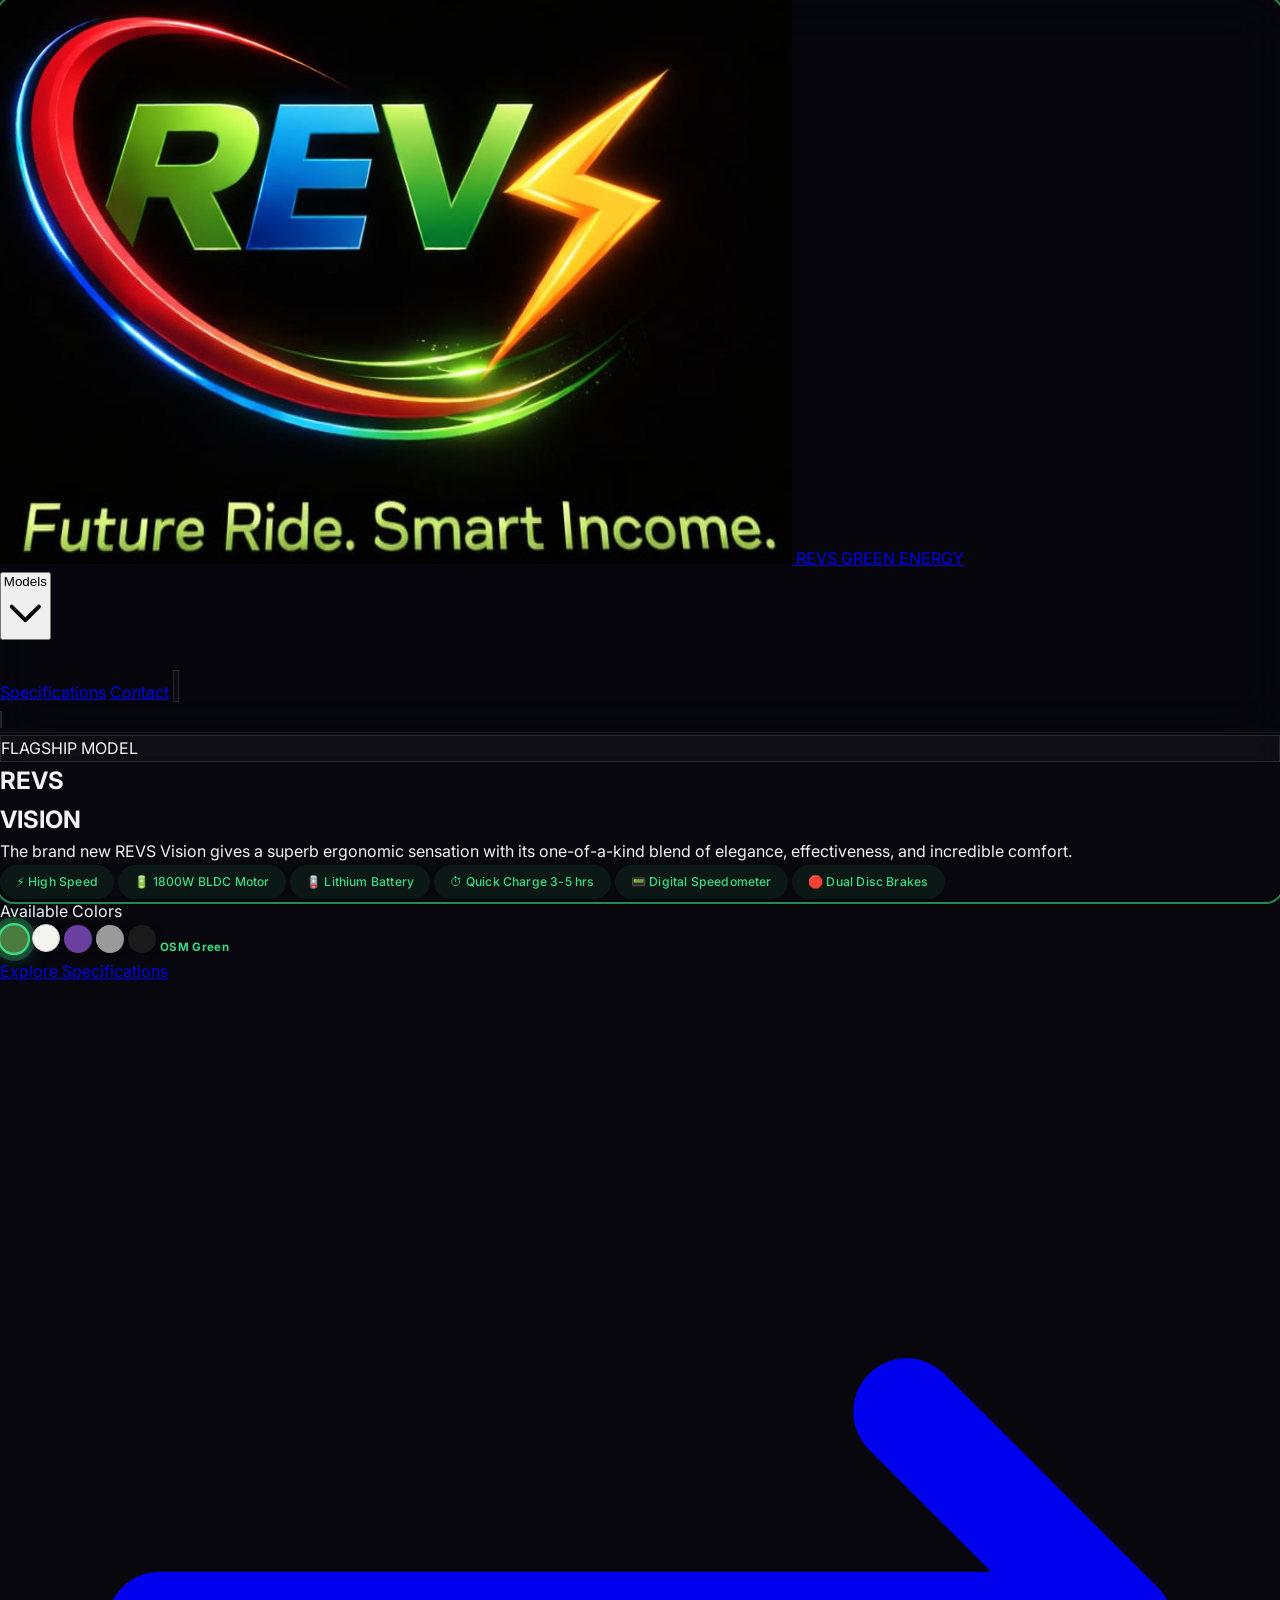
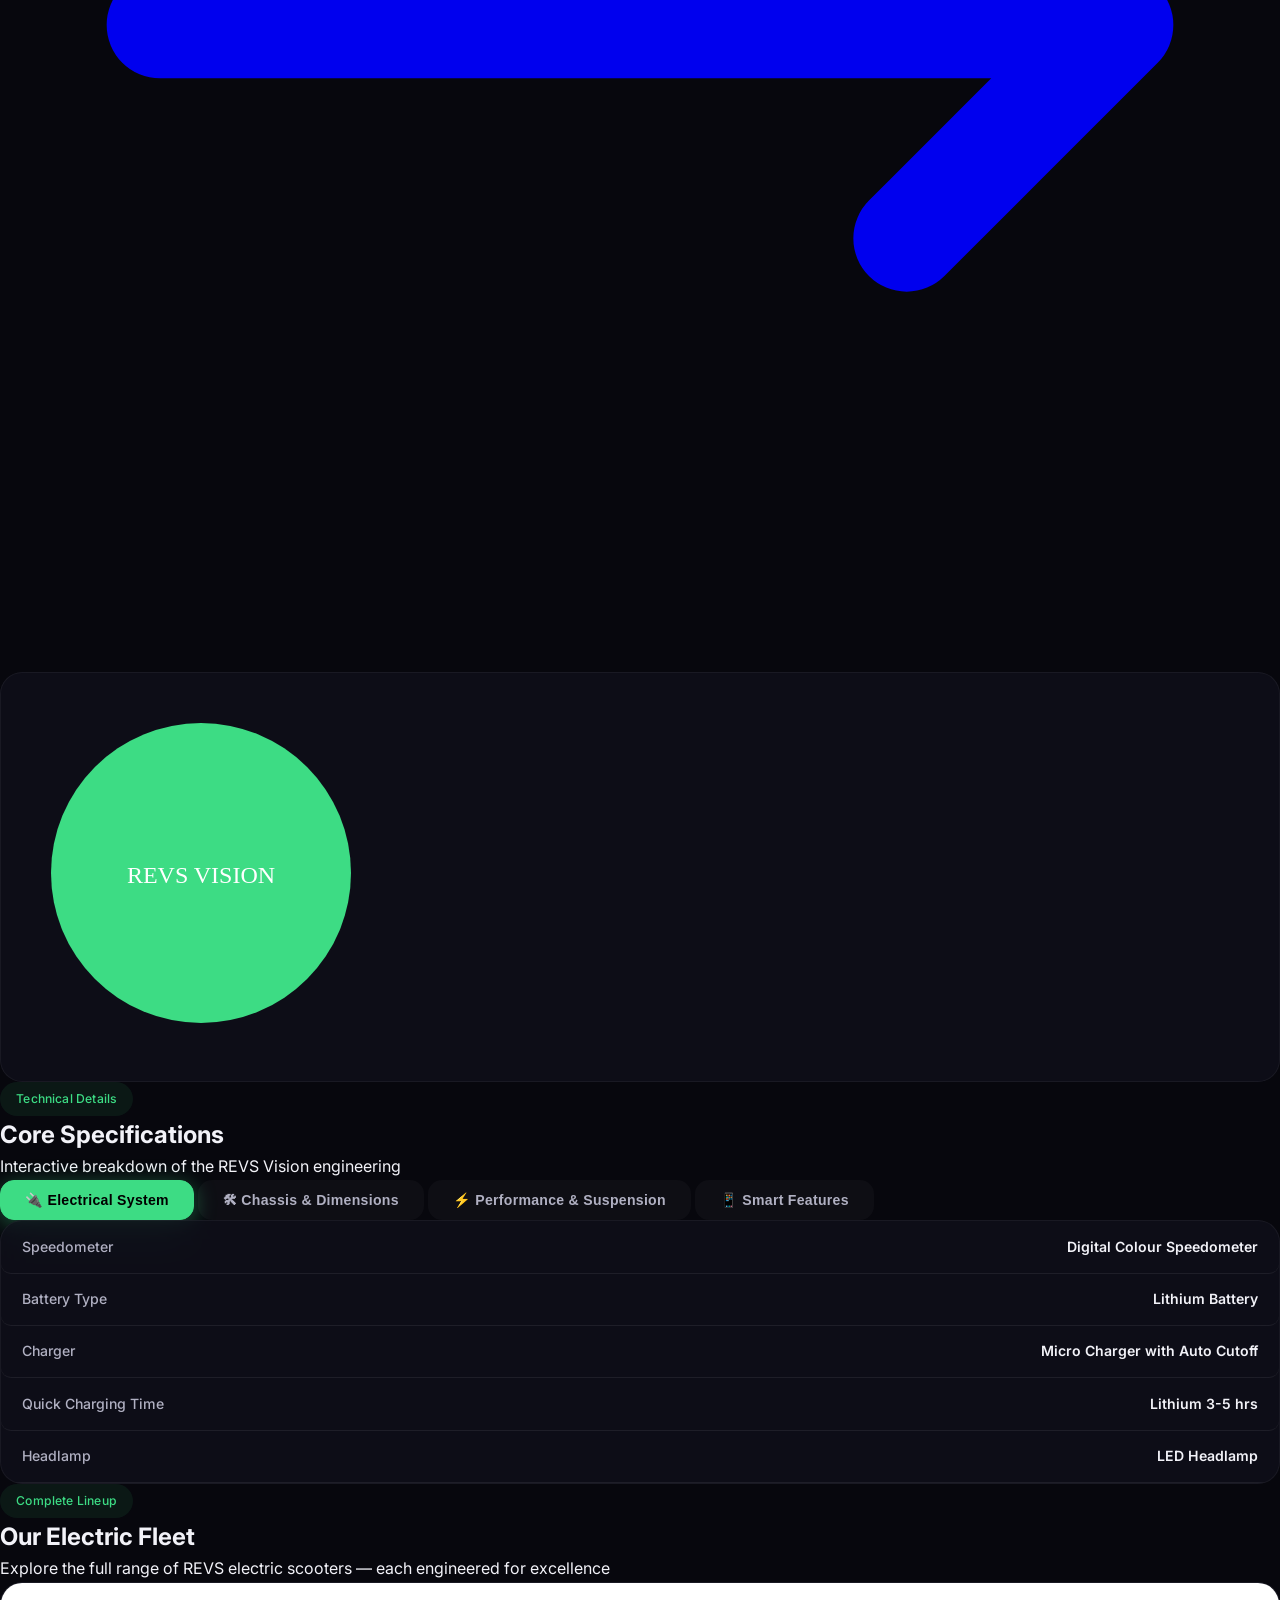
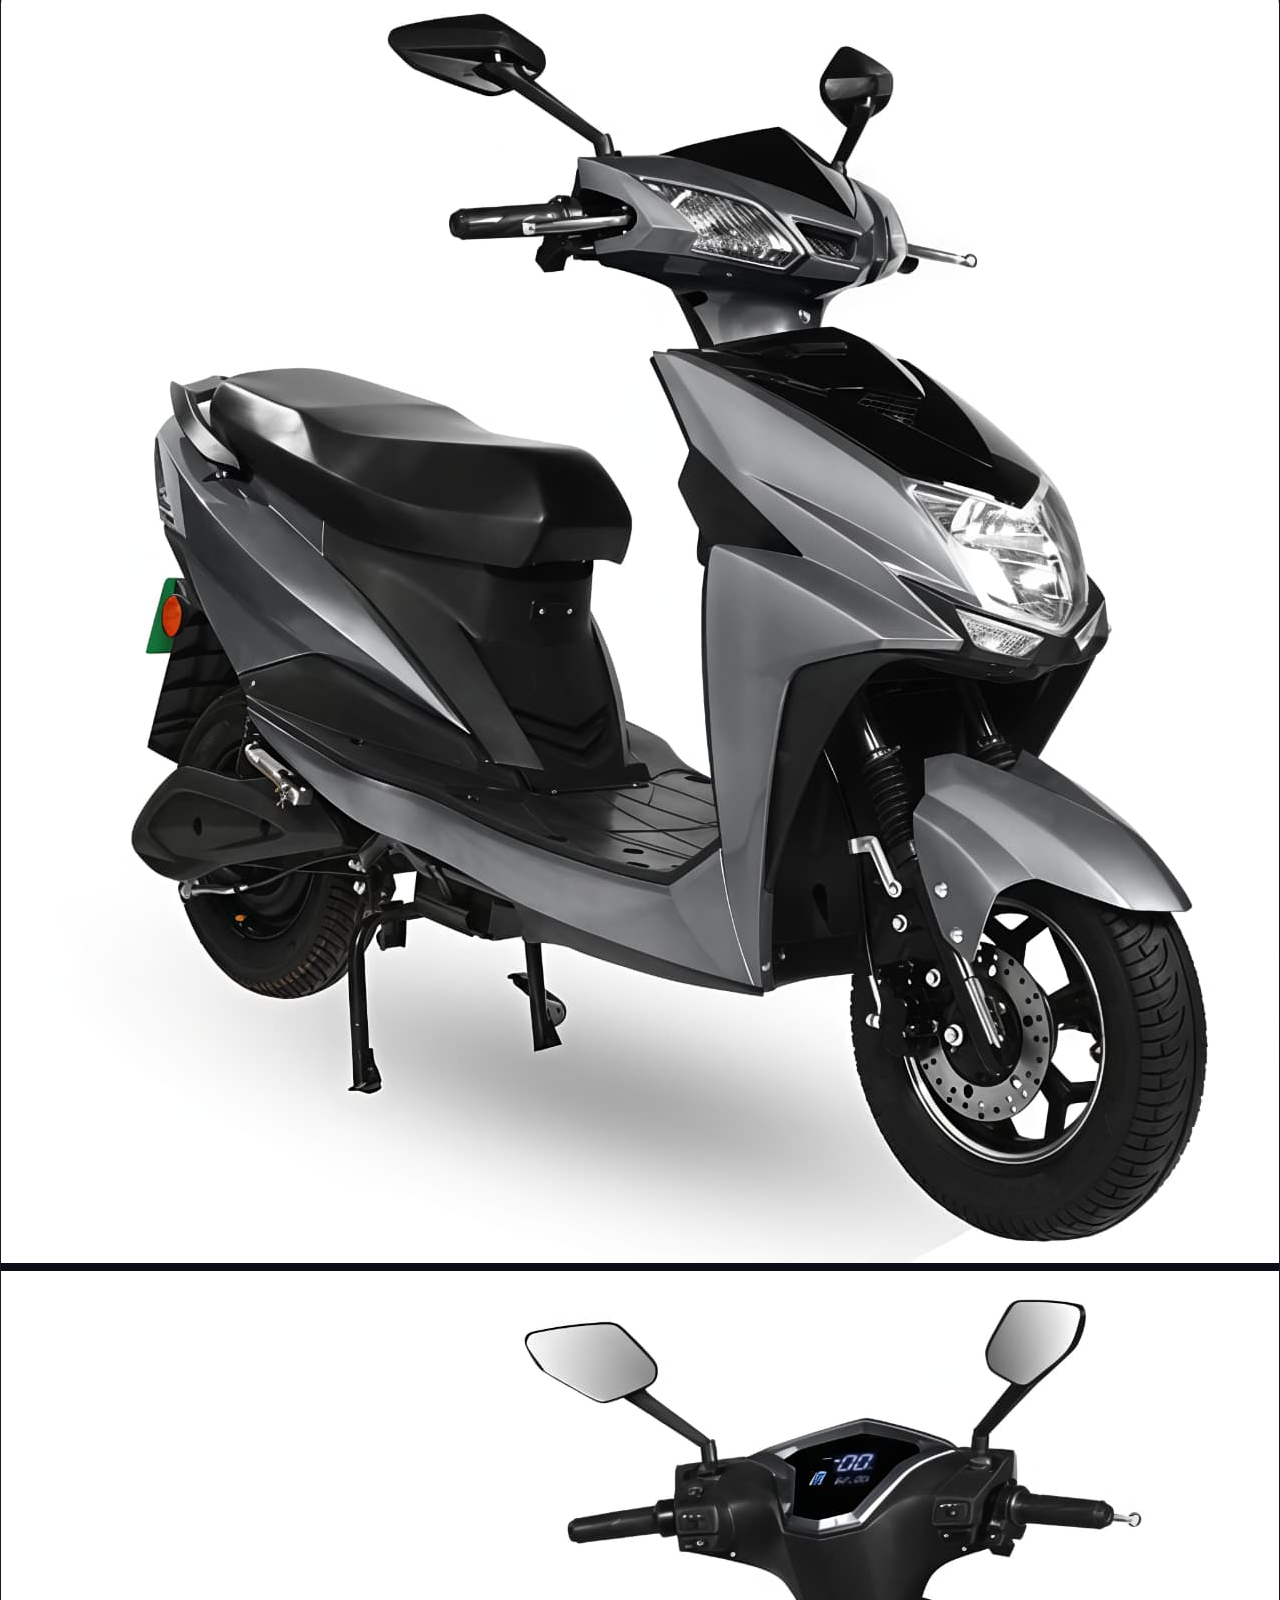
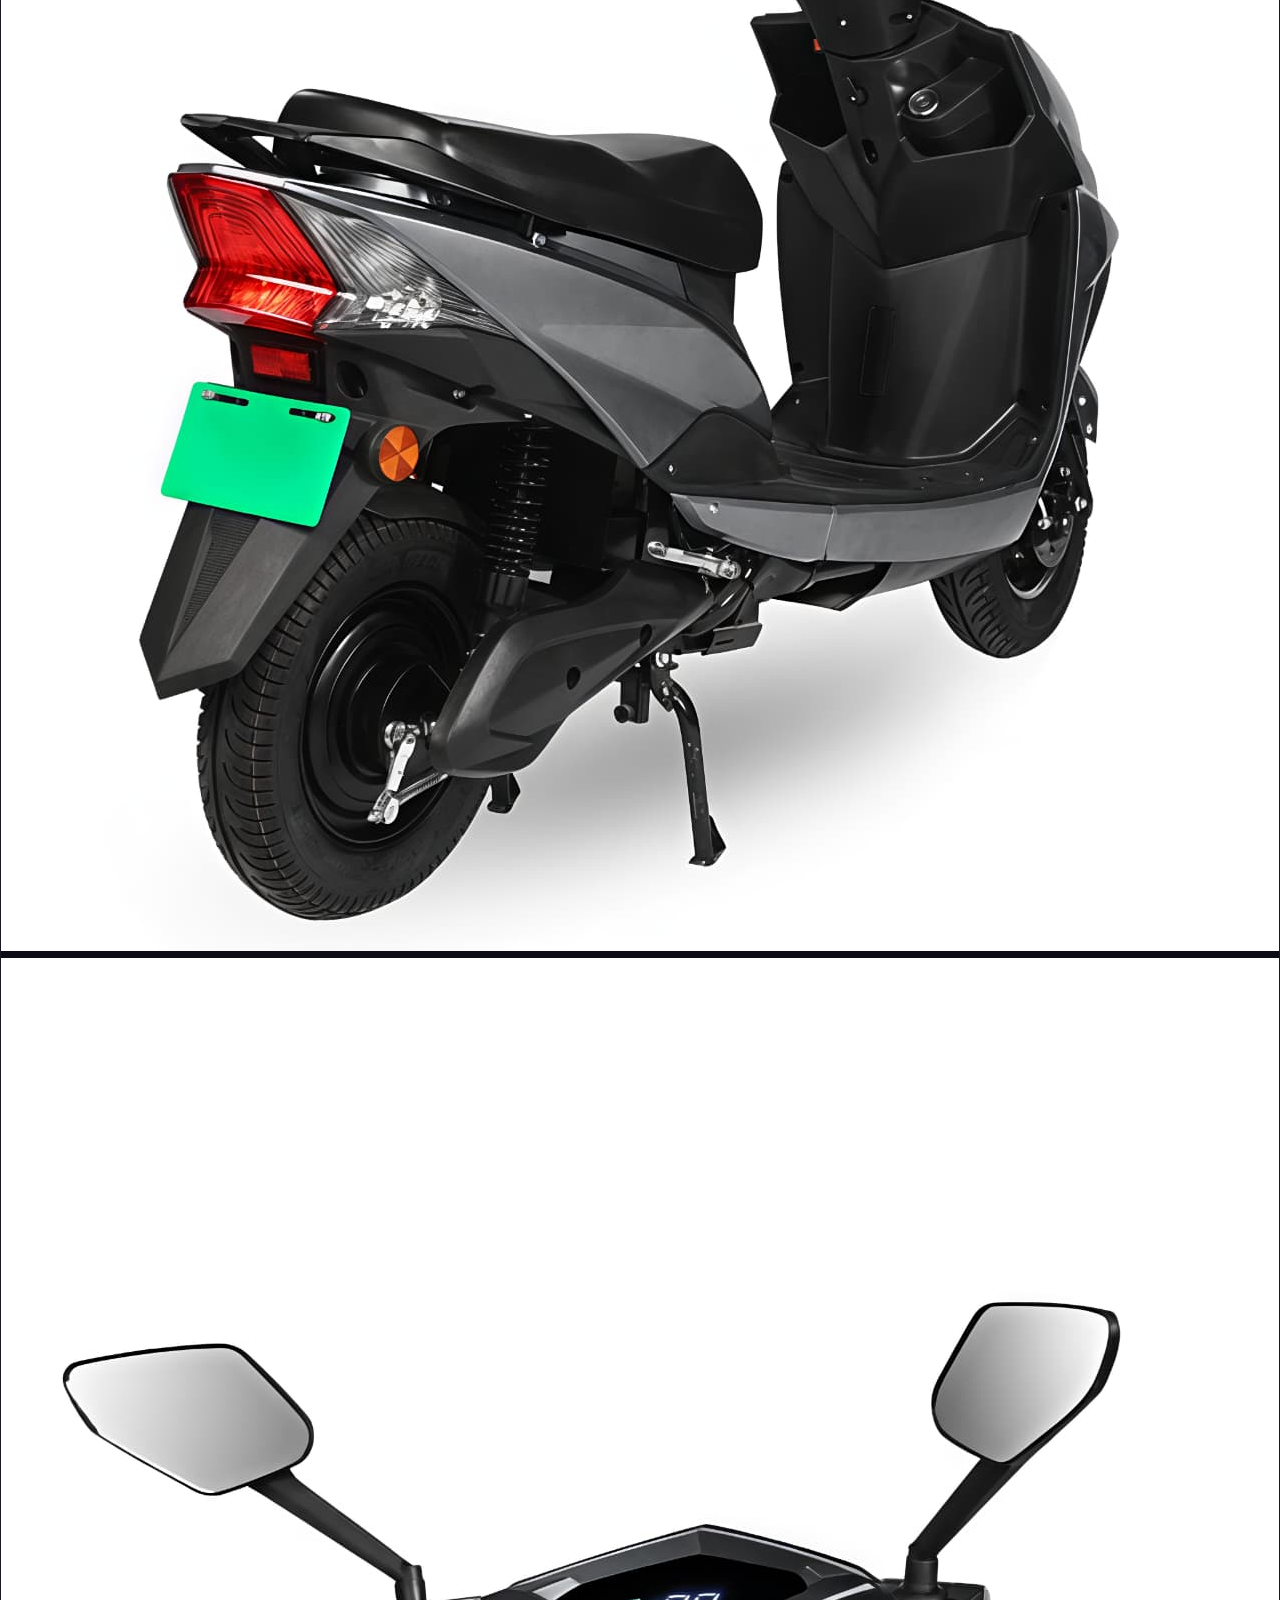
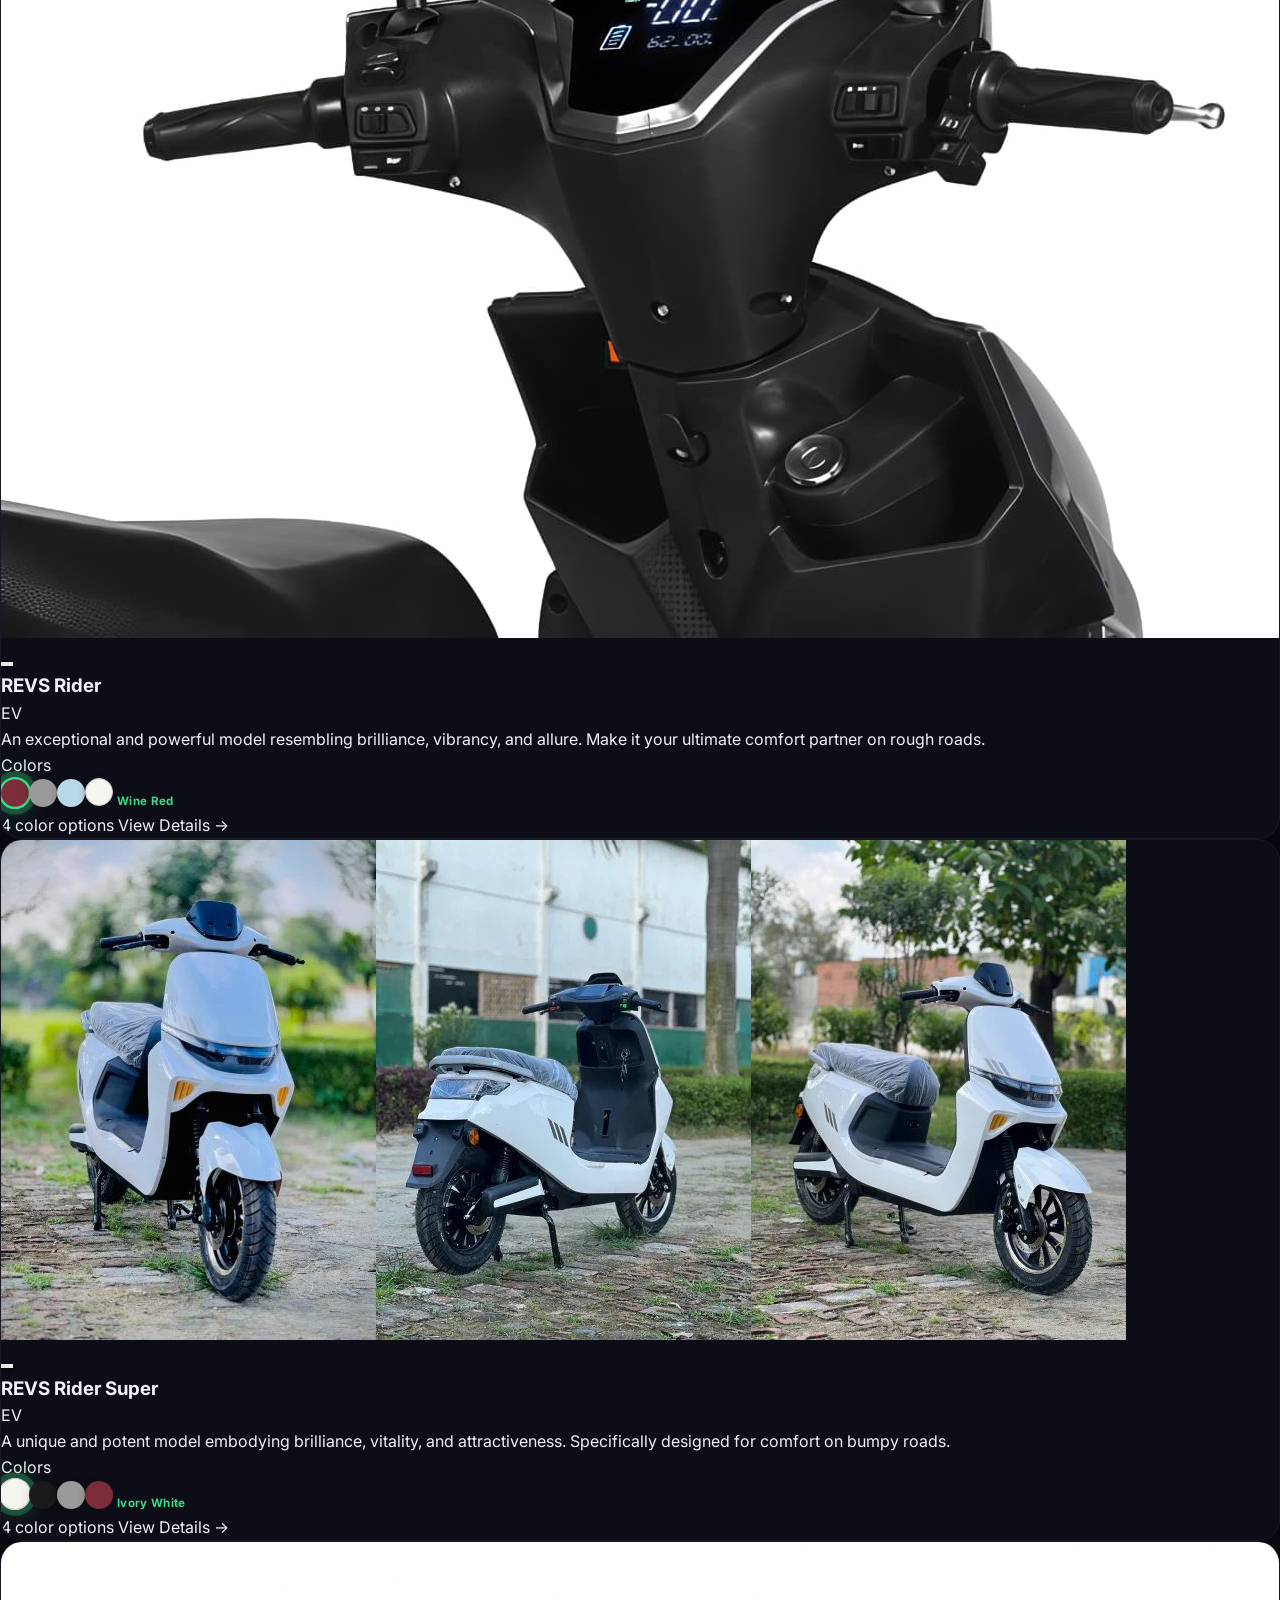
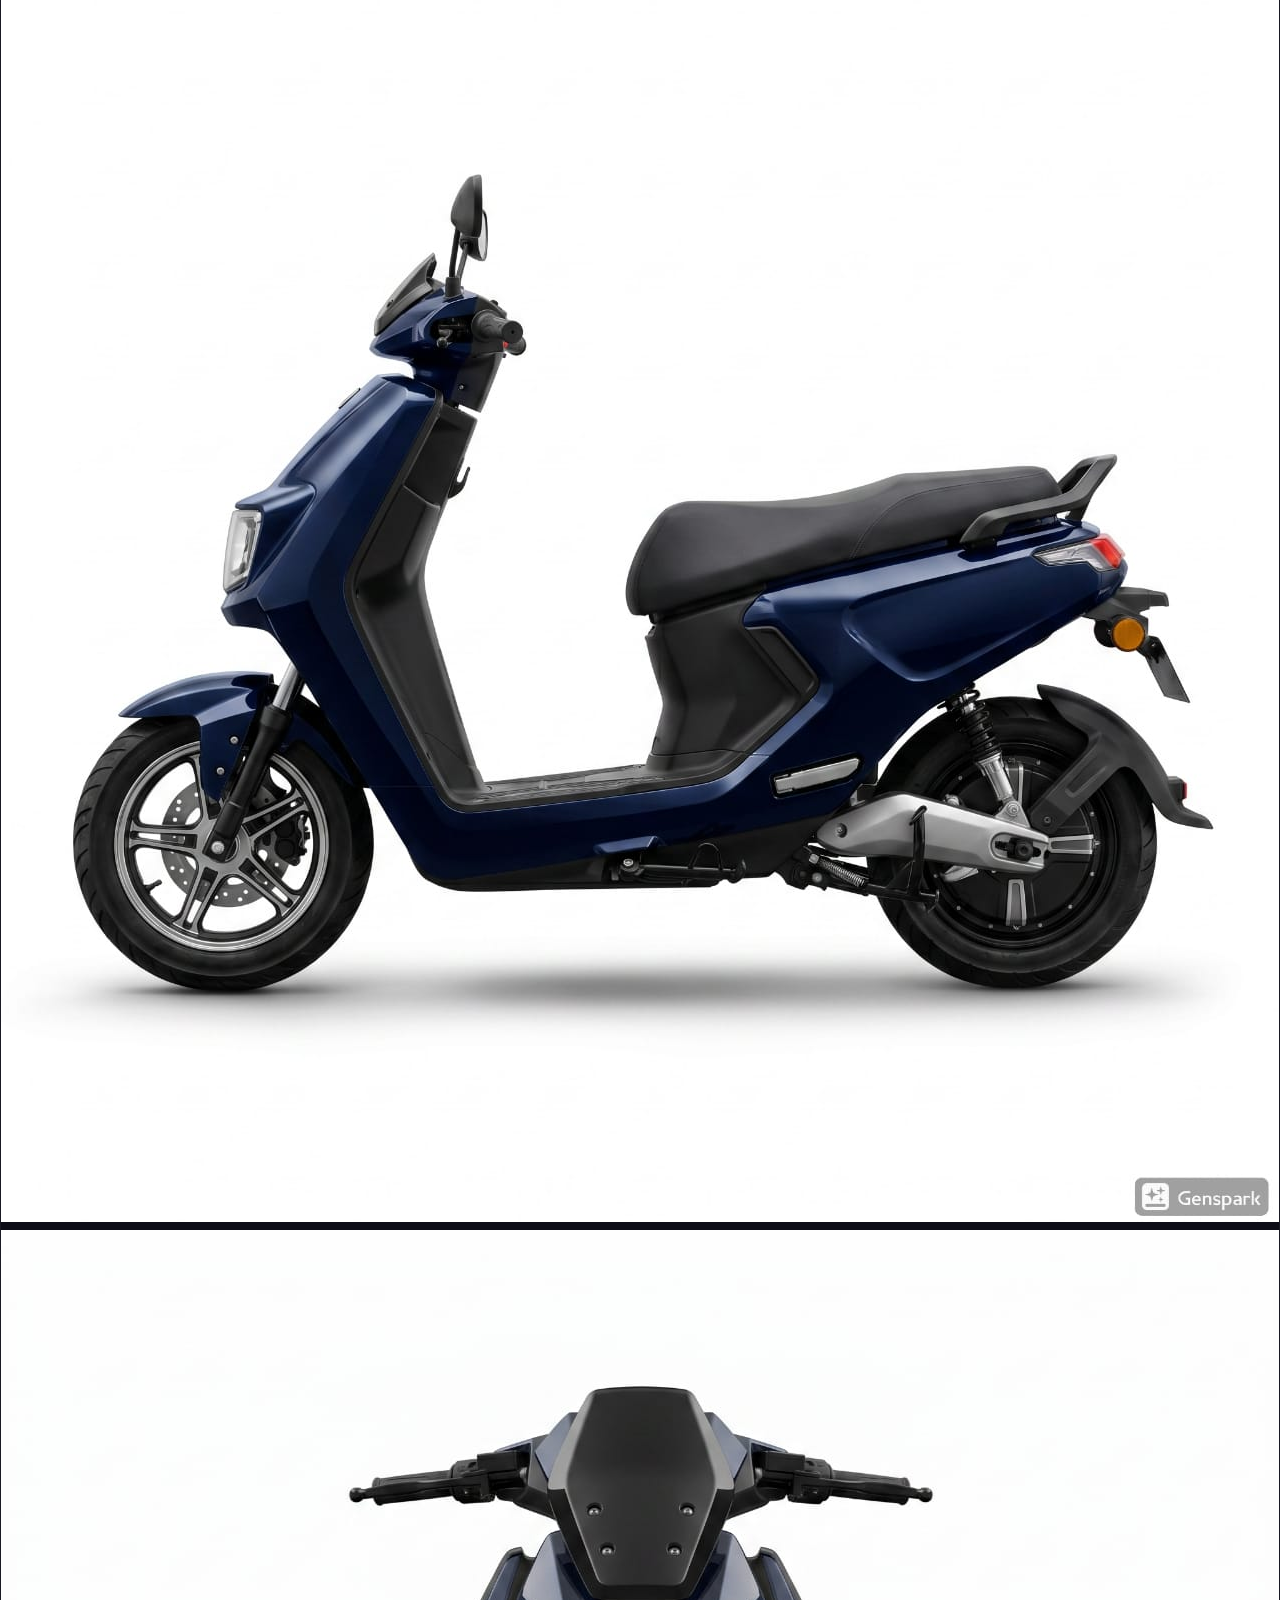
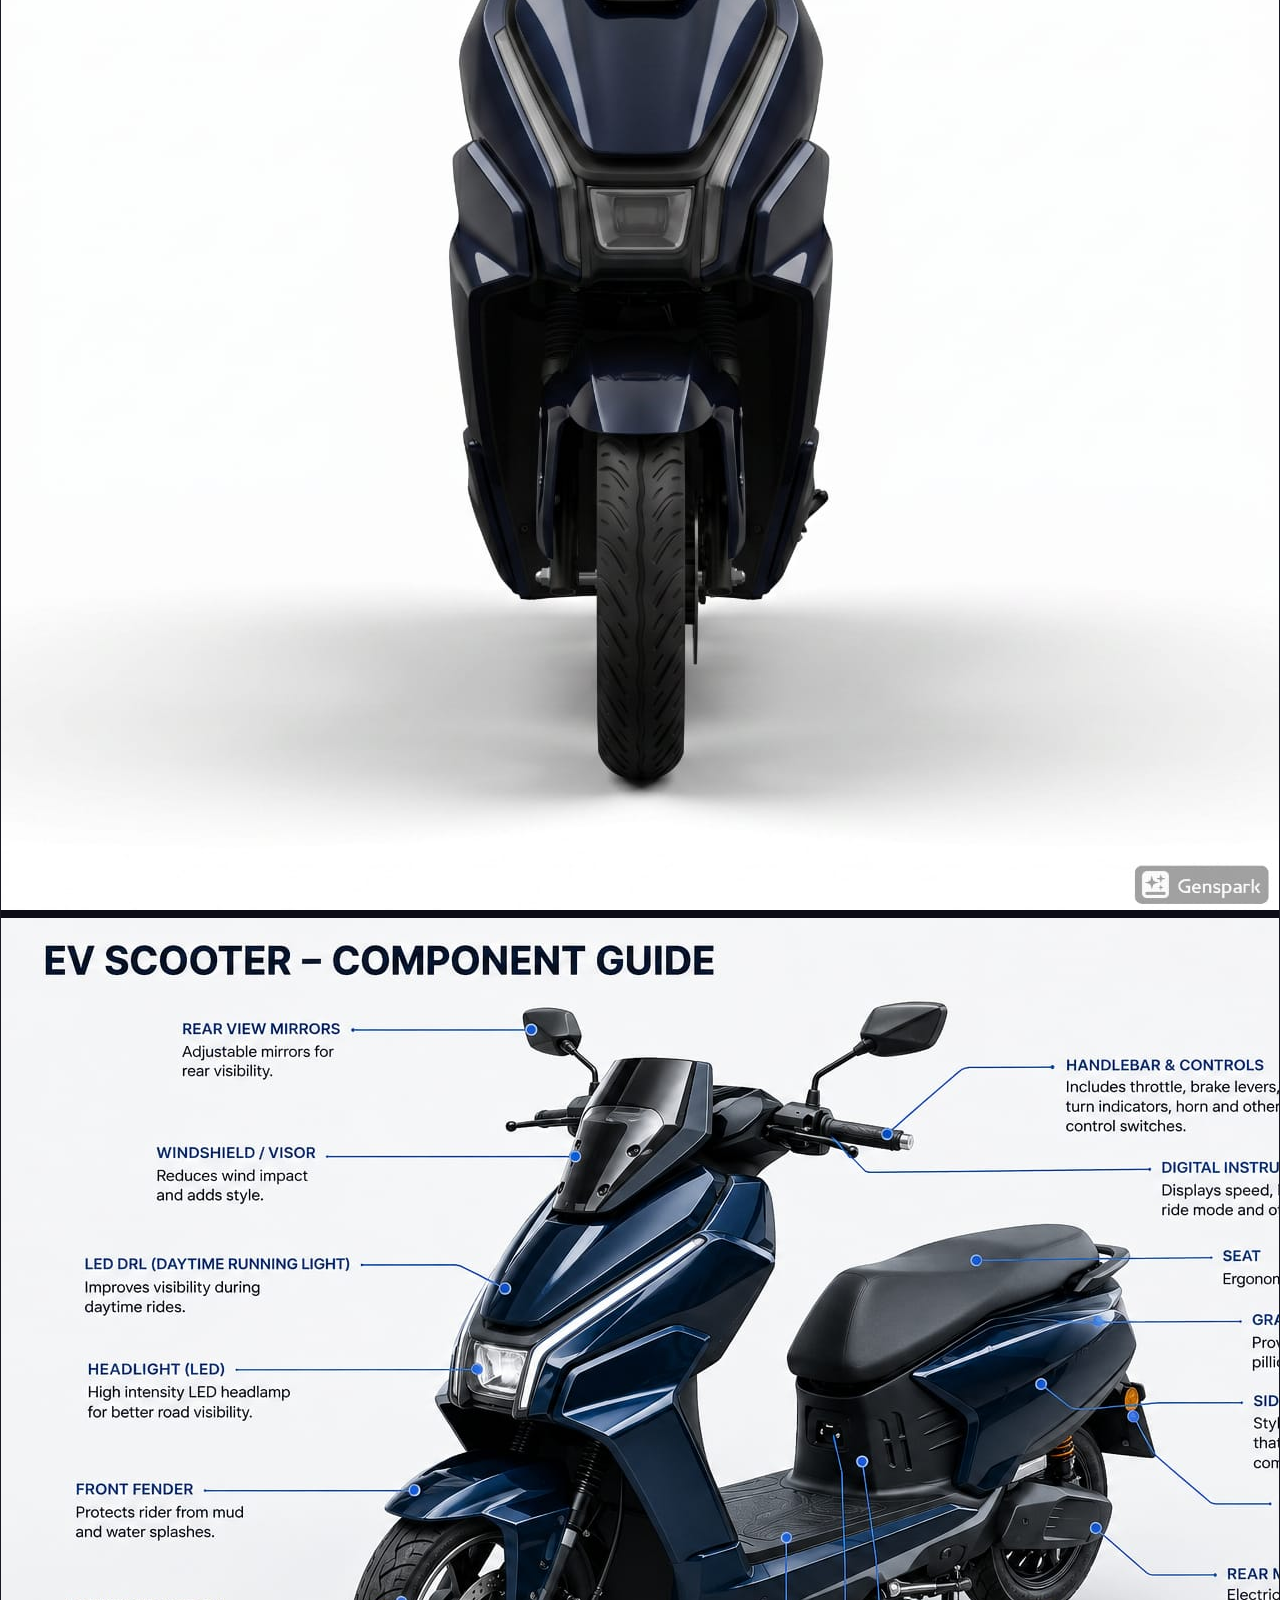
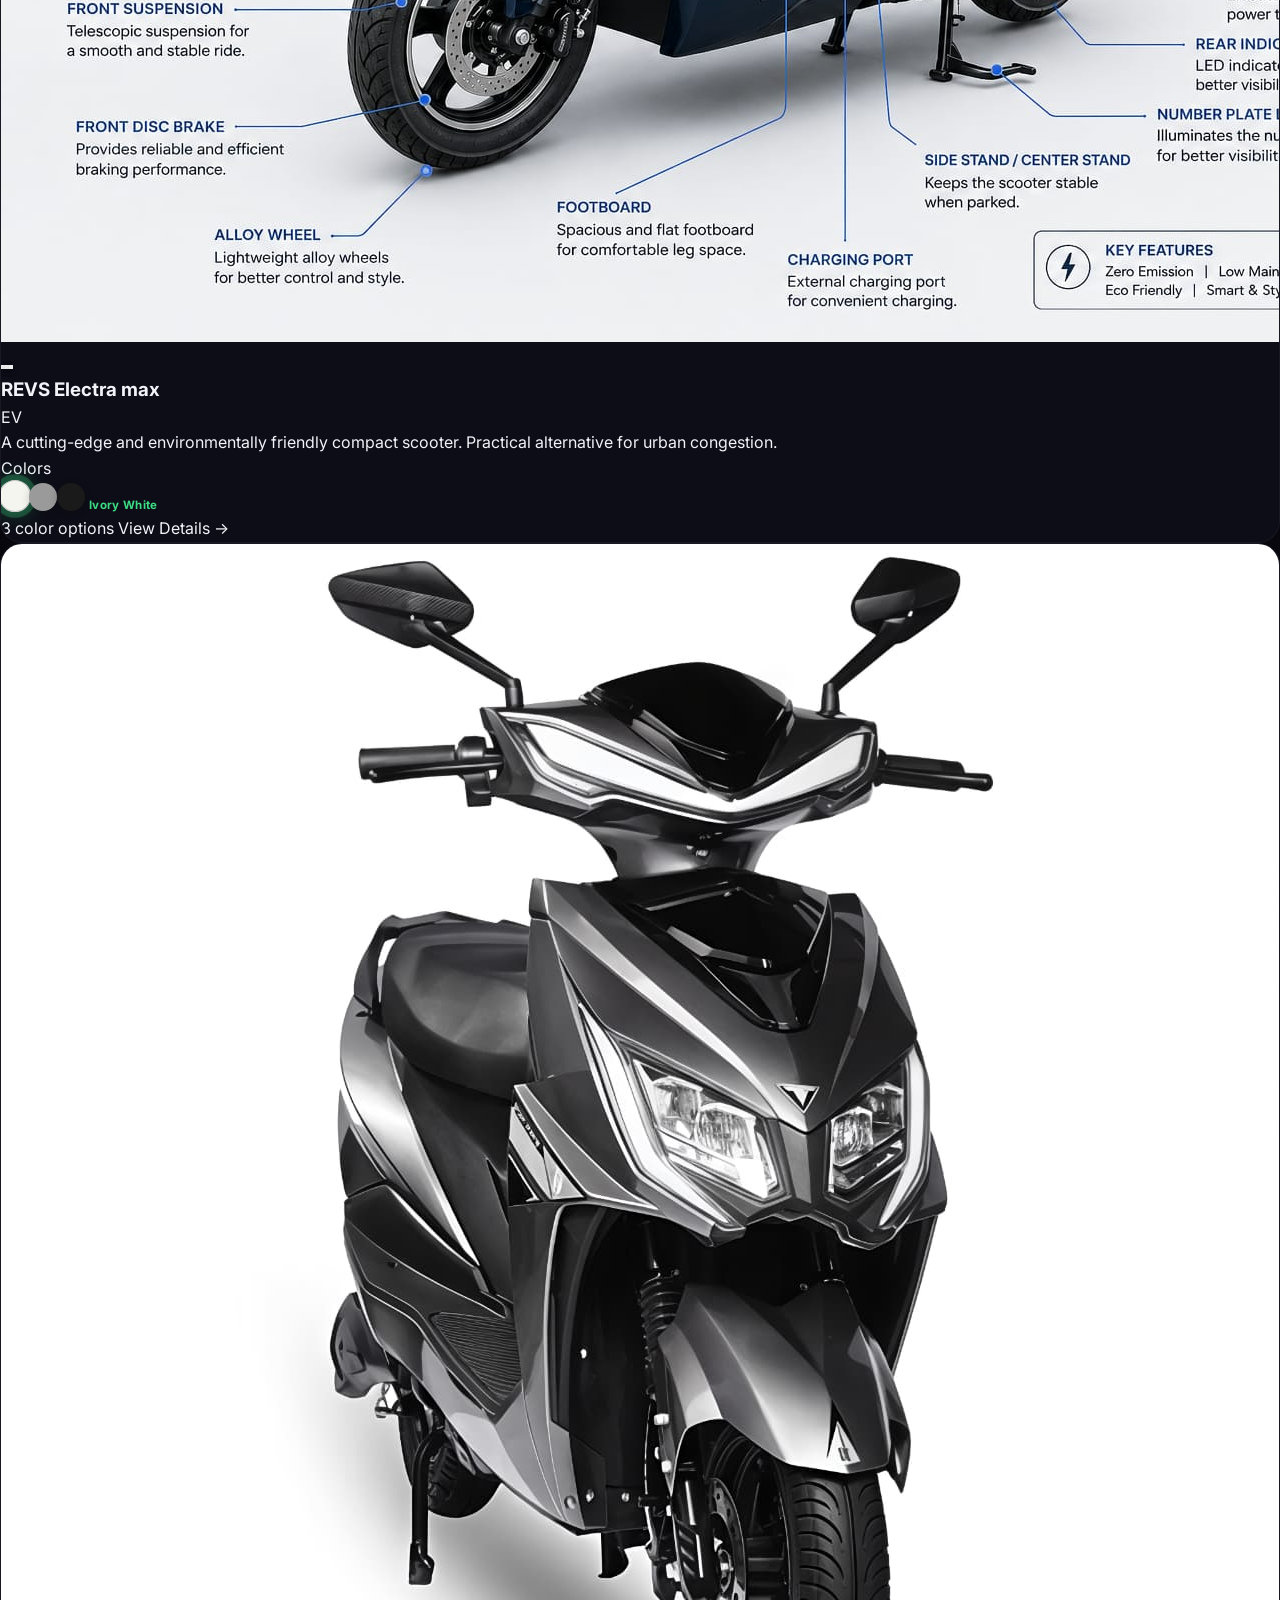
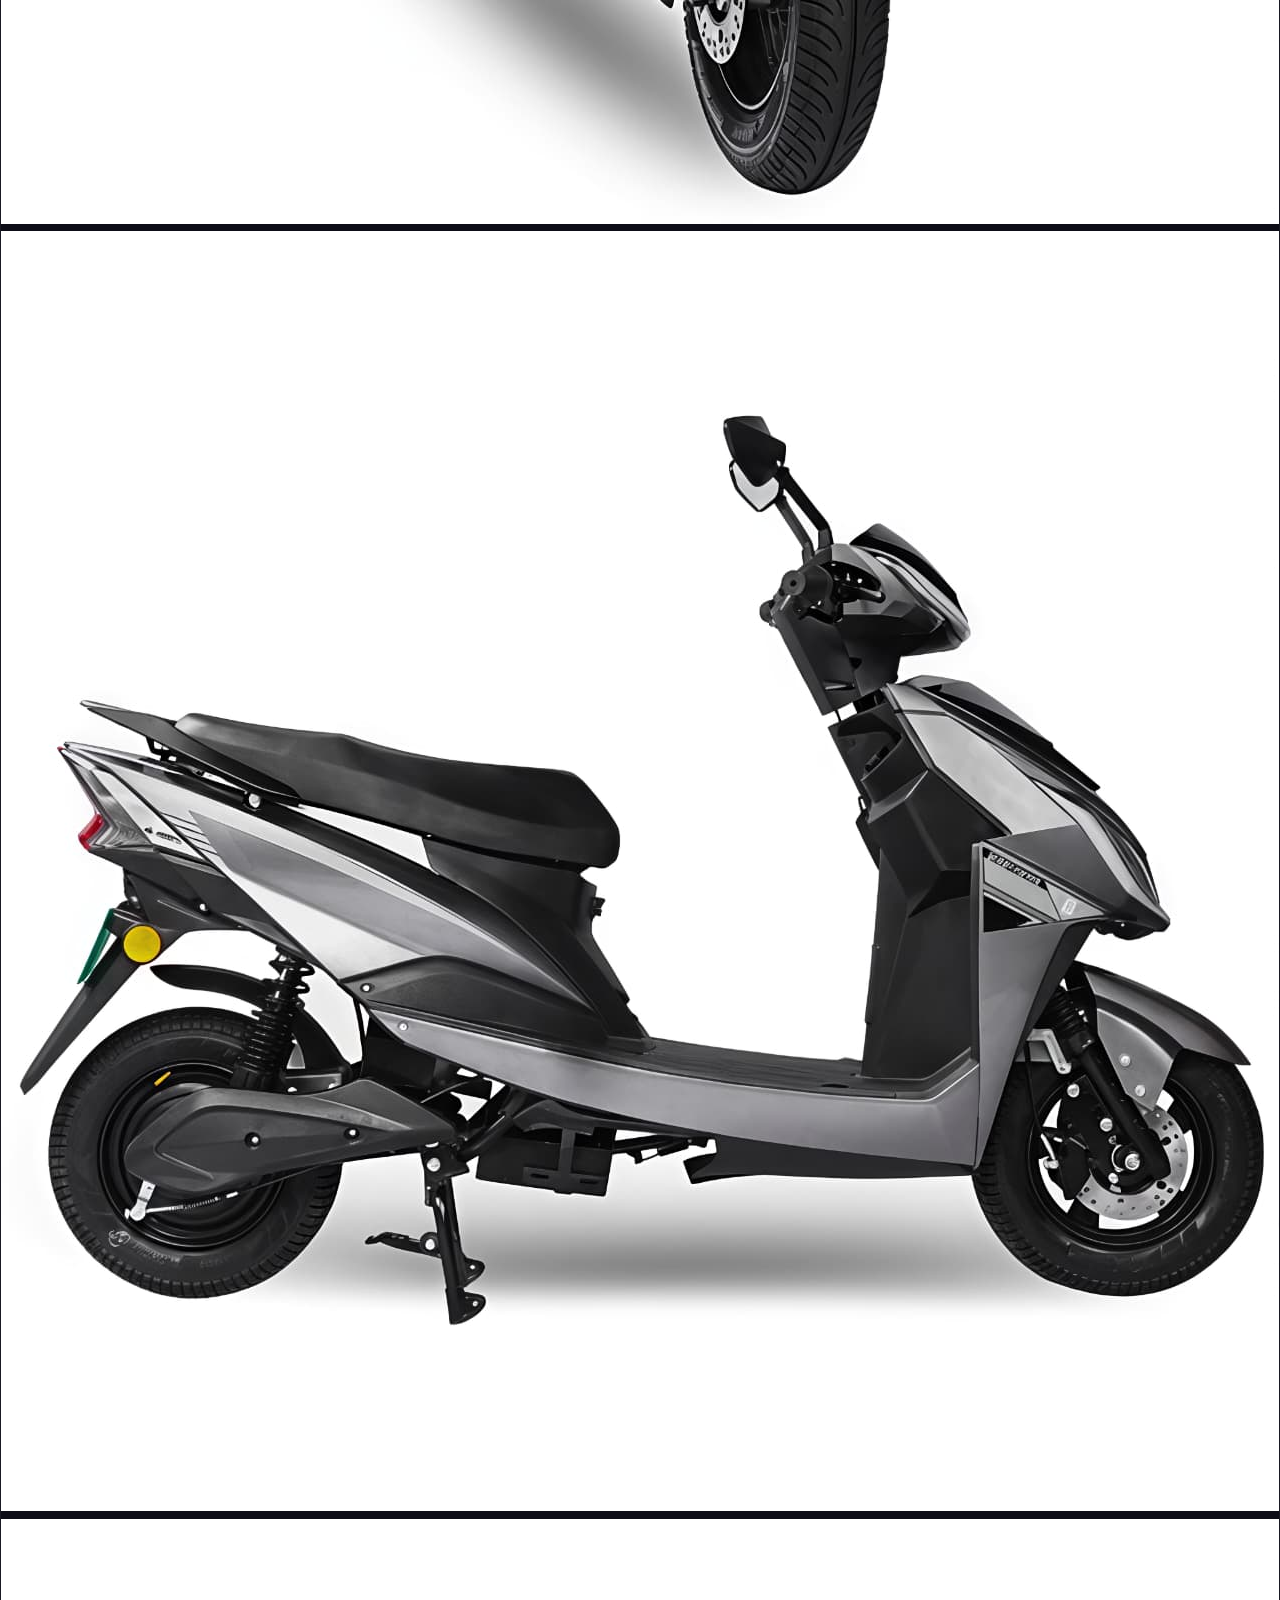
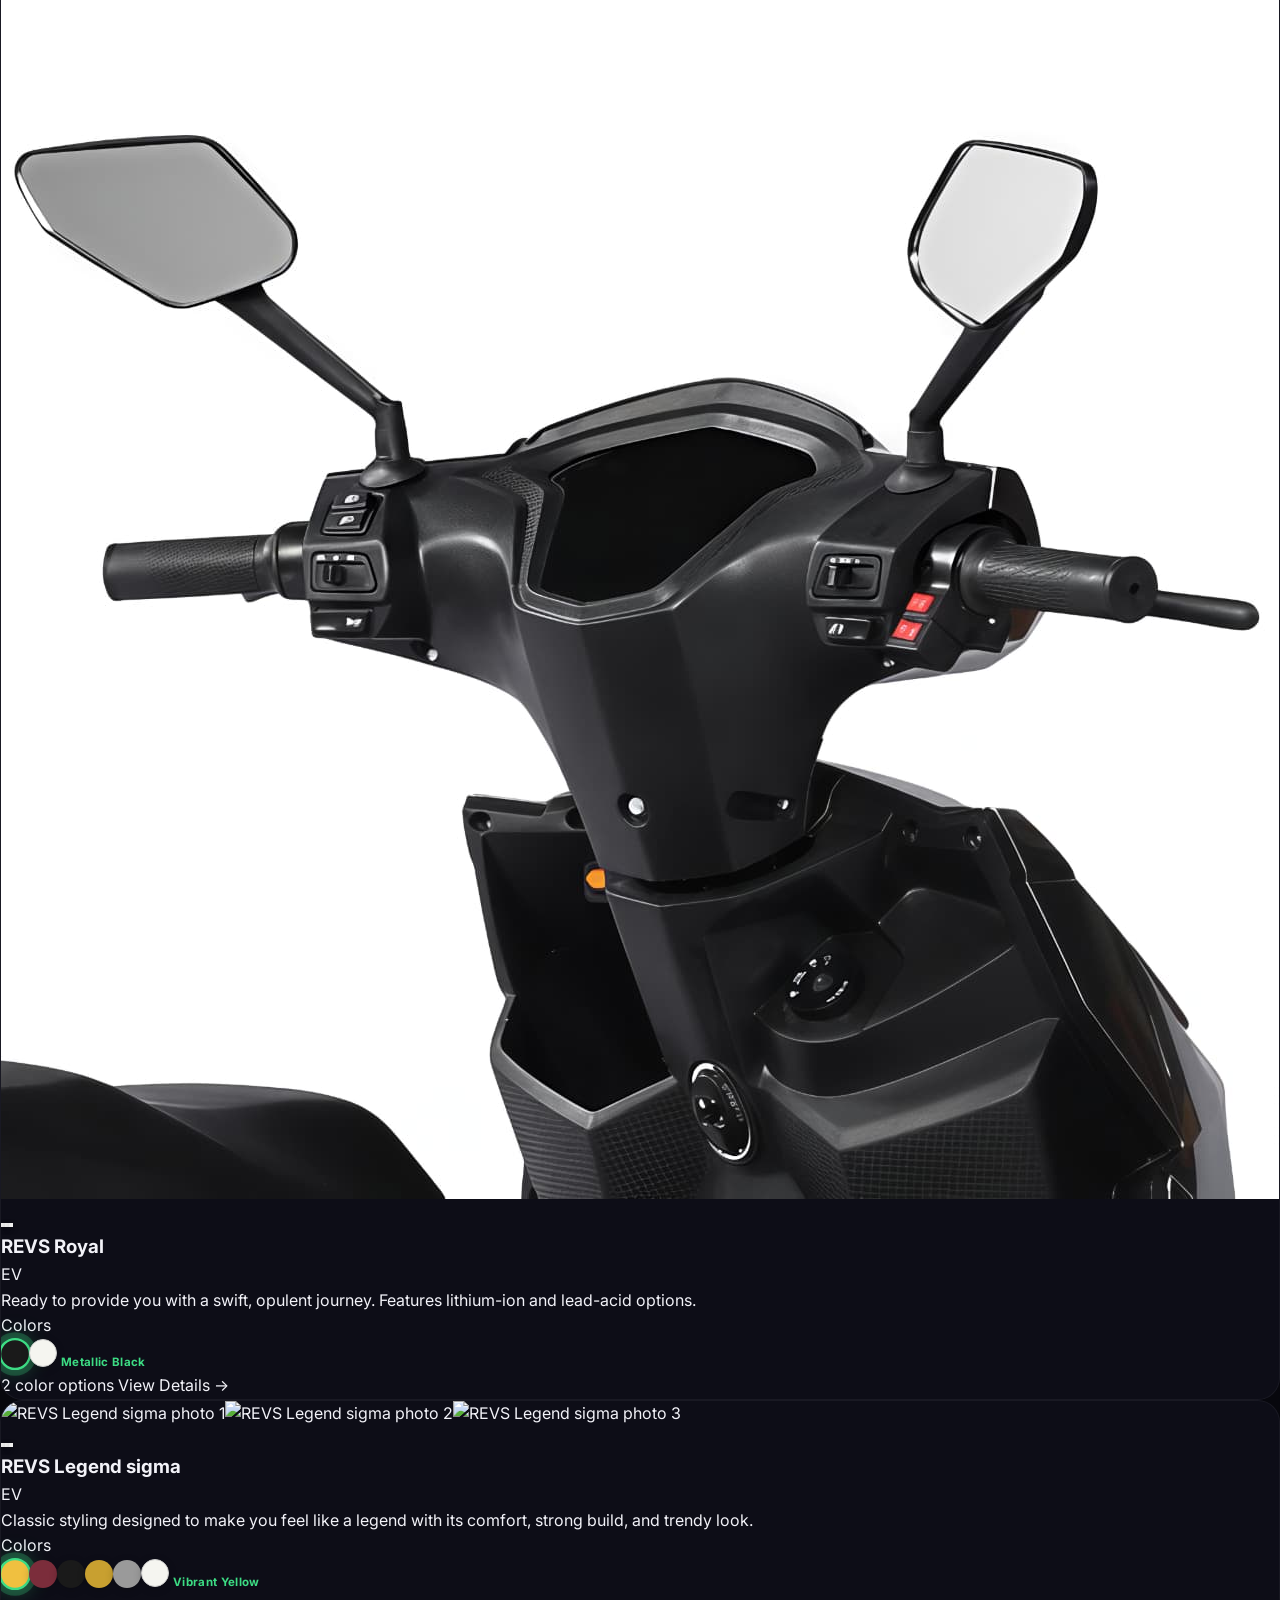
==== index.html @ 19e81ace "Update index.html" ====
<!DOCTYPE html>
<html lang="en" class="dark">
<head>
    <title>REVS GREEN ENERGY | Electric Scooters in Kanpur – Ride the Revolution</title>
<meta name="description" content="REVS Green Energy offers premium electric scooters like Vision, Rider, Royal, and more. 3000W BLDC motor, lithium battery, quick charge. Showroom in HIG Tatyatope Nagar, Kanpur. Enquire now.">
<meta name="keywords" content="electric scooter Kanpur, REVS Vision, REVS Rider, REVS Green Energy, electric bike Kanpur, lithium battery scooter, best electric scooter India">
<meta property="og:title" content="REVS GREEN ENERGY – Ride the Electric Revolution">
<meta property="og:description" content="Discover the REVS Vision and full fleet of premium electric scooters. 3000W motor, fast charging, smart features. Visit our Kanpur showroom.">
<meta property="og:image" content="https://revsgreenenergy.in/images/logo.jpg">
<meta property="og:url" content="https://revsgreenenergy.in">
<meta property="og:type" content="website">
<meta name="twitter:card" content="summary_large_image">
    <meta charset="UTF-8">
    <meta name="viewport" content="width=device-width, initial-scale=1.0">
    <title>REVS GREEN ENERGY — Ride the Electric Revolution</title>

    <script src="https://cdn.tailwindcss.com"></script>
    <script>
        tailwind.config = {
            darkMode: 'class',
            theme: {
                extend: {
                    fontFamily: {
                        sans: ['Inter', 'system-ui', 'sans-serif'],
                        display: ['Poppins', 'Inter', 'system-ui', 'sans-serif'],
                    },
                    colors: {
                        osm: '#4a7c3f',
                        wine: '#7b2d3b',
                        ice: '#b8d8e8',
                        vibrant: '#f0c040',
                        metallic: '#9a9a9a',
                    },
                    animation: {
                        'float': 'float 7s ease-in-out infinite',
                        'float-delayed': 'float 8s ease-in-out 2s infinite',
                        'pulse-slow': 'pulse 5s ease-in-out infinite',
                        'slide-up': 'slideUp 0.7s cubic-bezier(0.22, 0.61, 0.36, 1) forwards',
                        'fade-in': 'fadeIn 0.9s cubic-bezier(0.22, 0.61, 0.36, 1) forwards',
                        'scale-in': 'scaleIn 0.5s cubic-bezier(0.22, 0.61, 0.36, 1) forwards',
                    },
                    keyframes: {
                        float: {
                            '0%, 100%': { transform: 'translateY(0px) rotate(0deg)' },
                            '25%': { transform: 'translateY(-10px) rotate(1deg)' },
                            '50%': { transform: 'translateY(-18px) rotate(0deg)' },
                            '75%': { transform: 'translateY(-10px) rotate(-1deg)' },
                        },
                        slideUp: {
                            '0%': { opacity: '0', transform: 'translateY(40px)' },
                            '100%': { opacity: '1', transform: 'translateY(0)' },
                        },
                        fadeIn: {
                            '0%': { opacity: '0' },
                            '100%': { opacity: '1' },
                        },
                        scaleIn: {
                            '0%': { opacity: '0', transform: 'scale(0.92)' },
                            '100%': { opacity: '1', transform: 'scale(1)' },
                        },
                    },
                },
            },
        };
    </script>

    <link rel="preconnect" href="https://fonts.googleapis.com">
    <link rel="preconnect" href="https://fonts.gstatic.com" crossorigin>
    <link href="https://fonts.googleapis.com/css2?family=Inter:wght@300;400;500;600;700;800;900&family=Poppins:wght@400;500;600;700;800;900&display=swap" rel="stylesheet">

    <link rel="stylesheet" href="styles.css">
</head>
<body>

    <!-- ============ NAVIGATION ============ -->
    <nav class="nav-glass fixed top-0 left-0 right-0 z-[1000] py-3 px-4 md:px-8 flex items-center justify-between" id="mainNav">
       <a href="#hero" class="flex items-center gap-2 select-none group" aria-label="REVS Home">
    <!-- Logo image -->
    <img src="logo.png" 
         alt="REVS Green Energy" 
         class="h-10 w-auto object-contain transition-transform duration-300 group-hover:scale-110"
    >
    <span class="font-display font-bold text-lg md:text-xl tracking-tight text-[var(--text-primary)] transition-colors duration-300">
        REVS <span class="text-[var(--accent)]">GREEN ENERGY</span>
    </span>
</a>

        <div class="hidden md:flex items-center gap-5">
            <div class="dropdown-trigger">
                <button class="flex items-center gap-1.5 font-medium text-[var(--text-secondary)] hover:text-[var(--text-primary)] transition-all duration-300 py-2 px-3 rounded-lg hover:bg-[var(--glass-bg-light)]" aria-haspopup="true" aria-expanded="false">
                    Models
                    <svg class="w-4 h-4 transition-transform duration-300 dropdown-arrow" fill="none" stroke="currentColor" viewBox="0 0 24 24"><path stroke-linecap="round" stroke-linejoin="round" stroke-width="2" d="M19 9l-7 7-7-7"/></svg>
                </button>
                <div class="dropdown-content absolute top-full left-0 mt-2 w-64 glass-card rounded-2xl p-3 shadow-[var(--shadow-elevated)] z-50">
                    <a href="#fleet" class="block px-4 py-2.5 rounded-xl hover:bg-[var(--glass-bg-light)] text-sm font-medium transition-all duration-200 hover:translate-x-1">All Models</a>
                    <a href="#fleet" data-scroll-to="card-rider" class="block px-4 py-2.5 rounded-xl hover:bg-[var(--glass-bg-light)] text-sm transition-all duration-200 hover:translate-x-1">REVS Rider</a>
                    <a href="#fleet" data-scroll-to="card-royal" class="block px-4 py-2.5 rounded-xl hover:bg-[var(--glass-bg-light)] text-sm transition-all duration-200 hover:translate-x-1">REVS Royal</a>
                    <a href="#fleet" data-scroll-to="card-cutie" class="block px-4 py-2.5 rounded-xl hover:bg-[var(--glass-bg-light)] text-sm transition-all duration-200 hover:translate-x-1">REVS Cutie Super</a>
                    <a href="#fleet" data-scroll-to="card-legendsuperplus" class="block px-4 py-2.5 rounded-xl hover:bg-[var(--glass-bg-light)] text-sm transition-all duration-200 hover:translate-x-1">REVS Legend Super Plus</a>
                    <a href="#fleet" data-scroll-to="card-legend" class="block px-4 py-2.5 rounded-xl hover:bg-[var(--glass-bg-light)] text-sm transition-all duration-200 hover:translate-x-1">REVS Legend</a>
                    <a href="#fleet" data-scroll-to="card-legendsupers" class="block px-4 py-2.5 rounded-xl hover:bg-[var(--glass-bg-light)] text-sm transition-all duration-200 hover:translate-x-1">REVS Legend Super S</a>
                    <a href="#fleet" data-scroll-to="card-monarch" class="block px-4 py-2.5 rounded-xl hover:bg-[var(--glass-bg-light)] text-sm transition-all duration-200 hover:translate-x-1">REVS Monarch Deluxe</a>
                </div>
            </div>
            <a href="#specs" class="font-medium text-[var(--text-secondary)] hover:text-[var(--text-primary)] transition-all duration-300 py-2 px-3 rounded-lg hover:bg-[var(--glass-bg-light)] hover:translate-y-[-1px]">Specifications</a>
            <a href="#contact" class="font-medium text-[var(--text-secondary)] hover:text-[var(--text-primary)] transition-all duration-300 py-2 px-3 rounded-lg hover:bg-[var(--glass-bg-light)] hover:translate-y-[-1px]">Contact</a>
            <button id="theme-toggle" class="w-10 h-10 rounded-full glass-light flex items-center justify-center hover:shadow-lg hover:shadow-[var(--accent-glow)] transition-all duration-300 hover:scale-110 active:scale-95" aria-label="Toggle theme">
                <svg id="icon-sun" class="w-5 h-5 hidden" fill="none" stroke="currentColor" viewBox="0 0 24 24"><circle cx="12" cy="12" r="5"/><path stroke-linecap="round" d="M12 1v2M12 21v2M4.22 4.22l1.42 1.42M18.36 18.36l1.42 1.42M1 12h2M21 12h2M4.22 19.78l1.42-1.42M18.36 5.64l1.42-1.42"/></svg>
                <svg id="icon-moon" class="w-5 h-5" fill="none" stroke="currentColor" viewBox="0 0 24 24"><path stroke-linecap="round" stroke-linejoin="round" stroke-width="2" d="M21 12.79A9 9 0 1111.21 3 7 7 0 0021 12.79z"/></svg>
            </button>
        </div>

        <button id="hamburger" class="md:hidden w-10 h-10 rounded-full glass-light flex items-center justify-center transition-all duration-300 hover:scale-110 active:scale-95" aria-label="Menu" aria-expanded="false">
            <svg class="w-6 h-6 transition-transform duration-300" fill="none" stroke="currentColor" viewBox="0 0 24 24"><path stroke-linecap="round" stroke-linejoin="round" stroke-width="2" d="M4 6h16M4 12h16M4 18h16"/></svg>
        </button>
    </nav>

    <!-- Mobile Menu -->
    <div id="mobile-menu" class="fixed top-[72px] left-0 right-0 z-[999] glass-strong mx-4 rounded-2xl p-4 md:hidden shadow-[var(--shadow-elevated)]">
        <a href="#hero" class="block py-3 px-4 rounded-xl font-medium hover:bg-[var(--glass-bg-light)] transition-all duration-200 hover:translate-x-2 mobile-link">Home</a>
        <a href="#fleet" class="block py-3 px-4 rounded-xl font-medium hover:bg-[var(--glass-bg-light)] transition-all duration-200 hover:translate-x-2 mobile-link">Models</a>
        <a href="#specs" class="block py-3 px-4 rounded-xl font-medium hover:bg-[var(--glass-bg-light)] transition-all duration-200 hover:translate-x-2 mobile-link">Specifications</a>
        <a href="#contact" class="block py-3 px-4 rounded-xl font-medium hover:bg-[var(--glass-bg-light)] transition-all duration-200 hover:translate-x-2 mobile-link">Contact</a>
        <button id="theme-toggle-mobile" class="mt-2 w-full py-3 px-4 rounded-xl font-medium glass-light hover:bg-[var(--glass-bg-light)] transition-all duration-200 text-left hover:translate-x-1">Toggle Theme</button>
    </div>

    <!-- ============ HERO SECTION ============ -->
    <section id="hero" class="min-h-screen flex items-center justify-center pt-24 pb-16 px-4 md:px-8 relative overflow-hidden">
        <div class="hero-glow absolute top-1/2 left-1/2 -translate-x-1/2 -translate-y-1/2 w-[700px] h-[700px] rounded-full blur-[200px] pointer-events-none" style="background: radial-gradient(circle, var(--accent) 0%, transparent 70%);"></div>
        <div class="max-w-6xl w-full mx-auto relative z-10">
            <div class="grid md:grid-cols-2 gap-10 md:gap-16 items-center">
                <div class="space-y-6 text-center md:text-left animate-on-scroll" id="heroText">
                    <div class="inline-flex items-center gap-2 px-4 py-2 rounded-full glass-light text-sm font-semibold tracking-wide text-[var(--accent)]">
                        <span class="w-2 h-2 rounded-full bg-[var(--accent)] animate-pulse-slow"></span> FLAGSHIP MODEL
                    </div>
                    <h1 class="font-display text-5xl md:text-6xl lg:text-7xl font-black leading-tight tracking-tight">
                        REVS <br class="hidden sm:block"><span class="text-[var(--accent)]">VISION</span>
                    </h1>
                    <p class="text-[var(--text-secondary)] text-base md:text-lg leading-relaxed max-w-lg">
                        The brand new REVS Vision gives a superb ergonomic sensation with its one-of-a-kind blend of elegance, effectiveness, and incredible comfort.
                    </p>
                    <div class="flex flex-wrap gap-2 justify-center md:justify-start">
                        <span class="badge-pill">⚡ High Speed</span>
                        <span class="badge-pill">🔋 1800W BLDC Motor</span>
                        <span class="badge-pill">🪫 Lithium Battery</span>
                        <span class="badge-pill">⏱ Quick Charge 3-5 hrs</span>
                        <span class="badge-pill">📟 Digital Speedometer</span>
                        <span class="badge-pill">🛑 Dual Disc Brakes</span>
                    </div>
                    <div>
                        <p class="text-xs font-semibold uppercase tracking-widest text-[var(--text-muted)] mb-3">Available Colors</p>
                        <div class="flex flex-wrap items-center gap-3" id="vision-swatches">
                            <button class="swatch active" style="background:#4a7c3f;" data-color="OSM Green" data-hex="#4a7c3f" aria-label="OSM Green"></button>
                            <button class="swatch" style="background:#f5f5f0; border:1px solid #ccc;" data-color="Ivory White" data-hex="#f5f5f0" aria-label="Ivory White"></button>
                            <button class="swatch" style="background:#6b3fa0;" data-color="Purple" data-hex="#6b3fa0" aria-label="Purple"></button>
                            <button class="swatch" style="background:#9a9a9a;" data-color="Metallic Grey" data-hex="#9a9a9a" aria-label="Metallic Grey"></button>
                            <button class="swatch" style="background:#1a1a1a;" data-color="Metallic Black" data-hex="#1a1a1a" aria-label="Metallic Black"></button>
                            <span class="swatch-label active-label text-sm" id="vision-color-label">OSM Green</span>
                        </div>
                    </div>
                    <a href="#specs" class="inline-flex items-center gap-2 px-8 py-3.5 rounded-2xl font-semibold text-white bg-[var(--accent)] hover:bg-[var(--accent-hover)] transition-all duration-300 shadow-xl shadow-[var(--accent-glow)] hover:shadow-2xl hover:shadow-[var(--accent-glow-strong)] hover:translate-y-[-2px] active:translate-y-[1px]">
                        Explore Specifications
                        <svg class="w-5 h-5" fill="none" stroke="currentColor" viewBox="0 0 24 24"><path stroke-linecap="round" stroke-linejoin="round" stroke-width="2" d="M17 8l4 4m0 0l-4 4m4-4H3"/></svg>
                    </a>
                </div>
                <div class="flex items-center justify-center animate-float" id="heroVisual">
                    <div class="glass-card p-6 md:p-8 rounded-3xl w-full max-w-md aspect-square flex items-center justify-center overflow-hidden">
                        <!-- Replace with actual product image -->
                        <img 
                            src="https://placehold.co/400x400/1a1a2e/3ddc84?text=REVS+VISION" 
                            alt="REVS Vision electric scooter" 
                            class="w-full h-full object-contain rounded-2xl"
                            onerror="this.onerror=null; this.src='data:image/svg+xml,%3Csvg xmlns=%22http://www.w3.org/2000/svg%22 width=%22400%22 height=%22400%22%3E%3Ccircle cx=%22200%22 cy=%22200%22 r=%22150%22 fill=%22%233ddc84%22/%3E%3Ctext x=%22200%22 y=%22210%22 text-anchor=%22middle%22 fill=%22white%22 font-size=%2224%22%3EREVS VISION%3C/text%3E%3C/svg%3E';"
                        >
                    </div>
                </div>
            </div>
        </div>
    </section>

    <!-- ============ SPECIFICATIONS ============ -->
    <section id="specs" class="py-16 md:py-24 px-4 md:px-8">
        <div class="max-w-5xl mx-auto">
            <div class="text-center mb-10 animate-on-scroll" id="specsHeader">
                <span class="badge-pill mb-4">Technical Details</span>
                <h2 class="font-display text-4xl md:text-5xl font-bold tracking-tight mt-3">Core Specifications</h2>
                <p class="text-[var(--text-muted)] mt-2">Interactive breakdown of the REVS Vision engineering</p>
            </div>
            <div class="flex flex-wrap gap-3 justify-center mb-8 animate-on-scroll" id="specTabsWrapper">
                <button class="tab-btn active" data-tab="electrical">🔌 Electrical System</button>
                <button class="tab-btn" data-tab="chassis">🛠 Chassis & Dimensions</button>
                <button class="tab-btn" data-tab="performance">⚡ Performance & Suspension</button>
                <button class="tab-btn" data-tab="smart">📱 Smart Features</button>
            </div>
            <div class="glass-card p-6 md:p-8 rounded-2xl shadow-[var(--shadow-card)] animate-on-scroll" id="specsContent">
                <div id="tab-electrical" class="tab-content">
                    <div class="spec-row"><span class="spec-label">Speedometer</span><span class="spec-value">Digital Colour Speedometer</span></div>
                    <div class="spec-row"><span class="spec-label">Battery Type</span><span class="spec-value">Lithium Battery</span></div>
                    <div class="spec-row"><span class="spec-label">Charger</span><span class="spec-value">Micro Charger with Auto Cutoff</span></div>
                    <div class="spec-row"><span class="spec-label">Quick Charging Time</span><span class="spec-value">Lithium 3-5 hrs</span></div>
                    <div class="spec-row"><span class="spec-label">Headlamp</span><span class="spec-value">LED Headlamp</span></div>
                </div>
                <div id="tab-chassis" class="tab-content hidden">
                    <div class="spec-row"><span class="spec-label">Brake System</span><span class="spec-value">Disc / Disc Brake System</span></div>
                    <div class="spec-row"><span class="spec-label">Tyres</span><span class="spec-value">Tubeless Tyres</span></div>
                    <div class="spec-row"><span class="spec-label">Tyre Size (Front)</span><span class="spec-value">12 Inch</span></div>
                    <div class="spec-row"><span class="spec-label">Tyre Size (Rear)</span><span class="spec-value">12 Inch</span></div>
                    <div class="spec-row"><span class="spec-label">Total Weight</span><span class="spec-value">90-100 kg</span></div>
                </div>
                <div id="tab-performance" class="tab-content hidden">
                    <div class="spec-row"><span class="spec-label">Motor</span><span class="spec-value">Highly Insulated 3000W BLDC Motor</span></div>
                    <div class="spec-row"><span class="spec-label">Performance</span><span class="spec-value">High Speed Performance</span></div>
                    <div class="spec-row"><span class="spec-label">Frame Chassis</span><span class="spec-value">High-Strength Tubular Frame</span></div>
                    <div class="spec-row"><span class="spec-label">Front Suspension</span><span class="spec-value">Hydraulic Telescopic</span></div>
                    <div class="spec-row"><span class="spec-label">Rear Suspension</span><span class="spec-value">Double Shocker with Dual Tube</span></div>
                </div>
                <div id="tab-smart" class="tab-content hidden">
                    <div class="grid grid-cols-2 md:grid-cols-4 gap-4">
                        <div class="glass-light rounded-xl p-4 text-center space-y-2 transition-all duration-300 hover:scale-105"><span class="text-3xl">🔒</span><p class="font-semibold text-sm">Anti-Theft Alarm</p></div>
                        <div class="glass-light rounded-xl p-4 text-center space-y-2 transition-all duration-300 hover:scale-105"><span class="text-3xl">🔐</span><p class="font-semibold text-sm">Central Locking</p></div>
                        <div class="glass-light rounded-xl p-4 text-center space-y-2 transition-all duration-300 hover:scale-105"><span class="text-3xl">🅿️</span><p class="font-semibold text-sm">Parking Switch</p></div>
                        <div class="glass-light rounded-xl p-4 text-center space-y-2 transition-all duration-300 hover:scale-105"><span class="text-3xl">↩️</span><p class="font-semibold text-sm">Reverse Gear</p></div>
                        <div class="glass-light rounded-xl p-4 text-center space-y-2 transition-all duration-300 hover:scale-105"><span class="text-3xl">🔌</span><p class="font-semibold text-sm">USB Charger Port</p></div>
                        <div class="glass-light rounded-xl p-4 text-center space-y-2 transition-all duration-300 hover:scale-105"><span class="text-3xl">🚗</span><p class="font-semibold text-sm">Cruise Controller</p></div>
                        <div class="glass-light rounded-xl p-4 text-center space-y-2 transition-all duration-300 hover:scale-105"><span class="text-3xl">📶</span><p class="font-semibold text-sm">Bluetooth Connectivity</p></div>
                        <div class="glass-light rounded-xl p-4 text-center space-y-2 transition-all duration-300 hover:scale-105"><span class="text-3xl">✨</span><p class="font-semibold text-sm">Smart Dashboard</p></div>
                    </div>
                </div>
            </div>
        </div>
    </section>

    <!-- ============ FLEET SECTION ============ -->
    <section id="fleet" class="py-16 md:py-24 px-4 md:px-8">
        <div class="max-w-7xl mx-auto">
            <div class="text-center mb-12 animate-on-scroll" id="fleetHeader">
                <span class="badge-pill mb-4">Complete Lineup</span>
                <h2 class="font-display text-4xl md:text-5xl font-bold tracking-tight mt-3">Our Electric Fleet</h2>
                <p class="text-[var(--text-muted)] mt-2 max-w-xl mx-auto">Explore the full range of REVS electric scooters — each engineered for excellence</p>
            </div>
            <div class="grid sm:grid-cols-2 lg:grid-cols-3 gap-6 md:gap-8" id="fleet-grid">
                <!-- Cards rendered by JavaScript -->
            </div>
        </div>
    </section>
    <!-- ============ FOOTER / CONTACT ============ -->
    <footer id="contact" class="py-16 px-4 md:px-8 border-t border-[var(--glass-border)]">
        <div class="max-w-6xl mx-auto">
            <div class="grid md:grid-cols-3 gap-10 animate-on-scroll" id="footerContent">
                <div>
                   <div class="flex items-center gap-2 mb-4">
    <img src="logo.png" 
         alt="REVS Green Energy" 
         class="h-10 w-auto object-contain"
    >
    <span class="font-display font-bold text-lg tracking-tight">REVS GREEN ENERGY</span>
</div>
                    <p class="text-[var(--text-muted)] text-sm leading-relaxed">Ride the Electric Revolution. Leading the charge in sustainable urban mobility.</p>
                </div>
                <div>
                    <h4 class="font-semibold mb-4 text-[var(--text-primary)]">Quick Links</h4>
                    <div class="space-y-2 text-sm text-[var(--text-muted)]">
                        <a href="#hero" class="block hover:text-[var(--accent)] transition-all duration-200 hover:translate-x-1">Home — REVS Vision</a>
                        <a href="#fleet" class="block hover:text-[var(--accent)] transition-all duration-200 hover:translate-x-1">All Models</a>
                        <a href="#specs" class="block hover:text-[var(--accent)] transition-all duration-200 hover:translate-x-1">Specifications</a>
                    </div>
                </div>
                <div>
                    <h4 class="font-semibold mb-4 text-[var(--text-primary)]">Contact</h4>
                    <div class="space-y-2 text-sm text-[var(--text-muted)]">
                        <p>📍 HIG Tatyatope Nagar, Kanpur</p>
                        <p>📧 <a href="mailto:revsautomobilesp@gmail.com" class="hover:text-[var(--accent)] transition-colors">revsautomobilesp@gmail.com</a></p>
                        <p>📞 <a href="tel:+919454596729" class="hover:text-[var(--accent)] transition-colors">+91 70397 14696</a></p>
                    </div>
                </div>
            </div>
            <div class="mt-10 pt-6 border-t border-[var(--glass-border)] text-center text-xs text-[var(--text-muted)] space-y-2">
    <p>REVS GREEN ENERGY — Redefining Urban Mobility. Always wear a helmet.</p>
    <p>
        Built and Managed by 
        <a href="https://a5lyst.in" 
           target="_blank" 
           rel="noopener noreferrer" 
           class="font-semibold text-[var(--accent)] hover:text-[var(--accent-hover)] underline decoration-[var(--accent-glow)] hover:decoration-[var(--accent)] transition-all duration-300">
           A5LYST DIGITAL WORKS
        </a>
    </p>
</div>
        </div>
    </footer>

    <!-- ============ ENQUIRY MODAL & WHATSAPP ============ -->
    <<button id="enquireBtn" class="fixed bottom-6 left-6 z-[1100] bg-[var(--accent)] text-white px-5 py-3 rounded-2xl shadow-2xl hover:shadow-[var(--accent-glow-strong)] hover:scale-105 transition-all duration-300 flex items-center gap-2 font-semibold" shadow-2xl hover:shadow-[var(--accent-glow-strong)] hover:scale-105 transition-all duration-300 flex items-center gap-2 font-semibold">
        <svg class="w-5 h-5" fill="none" stroke="currentColor" viewBox="0 0 24 24"><path stroke-linecap="round" stroke-linejoin="round" stroke-width="2" d="M8 12h.01M12 12h.01M16 12h.01M21 12c0 4.418-4.03 8-9 8a9.863 9.863 0 01-4.255-.949L3 20l1.395-3.72C3.512 15.042 3 13.574 3 12c0-4.418 4.03-8 9-8s9 3.582 9 8z"/></svg>
        Enquire Now
    </button>

    <div id="inquiryModal" class="fixed inset-0 z-[2000] flex items-center justify-center bg-black/60 backdrop-blur-sm hidden transition-opacity duration-300" aria-hidden="true">
        <div class="glass-card p-8 w-full max-w-md mx-4 shadow-[var(--shadow-elevated)] transform transition-all duration-300 scale-95 opacity-0" id="modalContent">
            <div class="flex justify-between items-center mb-6">
                <h3 class="font-display font-bold text-2xl text-[var(--text-primary)]">Quick Inquiry</h3>
                <button id="closeModal" class="w-8 h-8 rounded-full glass-light flex items-center justify-center hover:bg-[var(--accent)]/20 transition-colors">
                    <svg class="w-4 h-4" fill="none" stroke="currentColor" viewBox="0 0 24 24"><path stroke-linecap="round" stroke-linejoin="round" stroke-width="2" d="M6 18L18 6M6 6l12 12"/></svg>
                </button>
            </div>
            <form id="inquiryForm" class="space-y-4">
                <div>
                    <label class="block text-xs font-semibold uppercase tracking-wider text-[var(--text-muted)] mb-1">Name *</label>
                    <input type="text" id="inqName" required class="w-full px-4 py-3 rounded-xl bg-[var(--glass-bg-light)] border border-[var(--glass-border-light)] text-[var(--text-primary)] placeholder:text-[var(--text-muted)] focus:outline-none focus:border-[var(--accent)] focus:ring-2 focus:ring-[var(--accent-glow)] transition-all" placeholder="Your full name">
                </div>
                <div>
                    <label class="block text-xs font-semibold uppercase tracking-wider text-[var(--text-muted)] mb-1">Phone *</label>
                    <input type="tel" id="inqPhone" required class="w-full px-4 py-3 rounded-xl bg-[var(--glass-bg-light)] border border-[var(--glass-border-light)] text-[var(--text-primary)] placeholder:text-[var(--text-muted)] focus:outline-none focus:border-[var(--accent)] focus:ring-2 focus:ring-[var(--accent-glow)] transition-all" placeholder="+91 98765 43210">
                </div>
                <div>
                    <label class="block text-xs font-semibold uppercase tracking-wider text-[var(--text-muted)] mb-1">Email</label>
                    <input type="email" id="inqEmail" class="w-full px-4 py-3 rounded-xl bg-[var(--glass-bg-light)] border border-[var(--glass-border-light)] text-[var(--text-primary)] placeholder:text-[var(--text-muted)] focus:outline-none focus:border-[var(--accent)] focus:ring-2 focus:ring-[var(--accent-glow)] transition-all" placeholder="you@example.com">
                </div>
                <div>
                    <label class="block text-xs font-semibold uppercase tracking-wider text-[var(--text-muted)] mb-1">Model of Interest</label>
                    <select id="inqModel" class="w-full px-4 py-3 rounded-xl bg-[var(--glass-bg-light)] border border-[var(--glass-border-light)] text-[var(--text-primary)] focus:outline-none focus:border-[var(--accent)] focus:ring-2 focus:ring-[var(--accent-glow)] transition-all appearance-none cursor-pointer">
                        <option value="">Select Model</option>
            
                        <option>REVS Rider</option>
                        <option>REVS Rider Super</option>
                        <option>REVS Electra Max</option>
                        <option>REVS Royal</option>
                        <option>REVS Legend Sigma</option>
                        <option>REVS Monarch Deluxe</option>
                        <option>REVS accessories</option>
                        <option>Other / General Inquiry</option>
                    </select>
                </div>
                <div>
                    <label class="block text-xs font-semibold uppercase tracking-wider text-[var(--text-muted)] mb-1">Message</label>
                    <textarea id="inqMessage" rows="3" class="w-full px-4 py-3 rounded-xl bg-[var(--glass-bg-light)] border border-[var(--glass-border-light)] text-[var(--text-primary)] placeholder:text-[var(--text-muted)] focus:outline-none focus:border-[var(--accent)] focus:ring-2 focus:ring-[var(--accent-glow)] transition-all resize-none" placeholder="I'd like to know more about..."></textarea>
                </div>
                <button type="submit" class="w-full bg-[var(--accent)] hover:bg-[var(--accent-hover)] text-white font-semibold py-3 px-6 rounded-xl shadow-lg shadow-[var(--accent-glow)] hover:shadow-[var(--accent-glow-strong)] transition-all duration-300 flex items-center justify-center gap-2">
                    <svg class="w-5 h-5" fill="none" stroke="currentColor" viewBox="0 0 24 24"><path stroke-linecap="round" stroke-linejoin="round" stroke-width="2" d="M12 6v6m0 0v6m0-6h6m-6 0H6"/></svg>
                    Send via WhatsApp
                </button>
            </form>
            <p class="text-xs text-[var(--text-muted)] mt-4 text-center">We'll open WhatsApp with your details. You can review before sending.</p>
        </div>
    </div>

    <script src="script.js"></script>
</body>
</html>
---- styles.css ----
/* ============ CSS VARIABLES & THEME ============ */
:root {
    --bg-primary: #07070d;
    --bg-secondary: #0e0e18;
    --bg-tertiary: #14141f;
    --text-primary: #f2f2f8;
    --text-secondary: #b0b0c2;
    --text-muted: #6e6e82;
    --glass-bg: rgba(14, 14, 24, 0.6);
    --glass-bg-strong: rgba(16, 16, 28, 0.75);
    --glass-border: rgba(255, 255, 255, 0.07);
    --glass-bg-light: rgba(255, 255, 255, 0.03);
    --glass-border-light: rgba(255, 255, 255, 0.1);
    --card-bg: rgba(18, 18, 30, 0.65);
    --card-border: rgba(255, 255, 255, 0.05);
    --accent: #3ddc84;
    --accent-hover: #4fe890;
    --accent-glow: rgba(61, 220, 132, 0.25);
    --accent-glow-strong: rgba(61, 220, 132, 0.4);
    --nav-bg: rgba(7, 7, 13, 0.7);
    --badge-bg: rgba(61, 220, 132, 0.08);
    --badge-text: #3ddc84;
    --swatch-ring: rgba(255, 255, 255, 0.45);
    --shadow-sm: 0 2px 12px rgba(0, 0, 0, 0.3);
    --shadow-card: 0 4px 28px rgba(0, 0, 0, 0.45);
    --shadow-elevated: 0 10px 45px rgba(0, 0, 0, 0.55);
    --shadow-glow: 0 0 60px rgba(61, 220, 132, 0.15);
    --transition-smooth: 0.4s cubic-bezier(0.22, 0.61, 0.36, 1);
    --transition-bounce: 0.45s cubic-bezier(0.34, 1.56, 0.64, 1);
    --transition-fast: 0.25s cubic-bezier(0.22, 0.61, 0.36, 1);
}

.light {
    --bg-primary: #f4f4f7;
    --bg-secondary: #ffffff;
    --bg-tertiary: #ebebf0;
    --text-primary: #181825;
    --text-secondary: #4a4a5c;
    --text-muted: #74748a;
    --glass-bg: rgba(255, 255, 255, 0.55);
    --glass-bg-strong: rgba(255, 255, 255, 0.7);
    --glass-border: rgba(0, 0, 0, 0.08);
    --glass-bg-light: rgba(255, 255, 255, 0.65);
    --glass-border-light: rgba(0, 0, 0, 0.06);
    --card-bg: rgba(255, 255, 255, 0.7);
    --card-border: rgba(0, 0, 0, 0.05);
    --accent: #26a25a;
    --accent-hover: #2ec46a;
    --accent-glow: rgba(38, 162, 90, 0.18);
    --accent-glow-strong: rgba(38, 162, 90, 0.3);
    --nav-bg: rgba(255, 255, 255, 0.65);
    --badge-bg: rgba(38, 162, 90, 0.07);
    --badge-text: #26a25a;
    --swatch-ring: rgba(0, 0, 0, 0.35);
    --shadow-sm: 0 2px 10px rgba(0, 0, 0, 0.06);
    --shadow-card: 0 4px 22px rgba(0, 0, 0, 0.07);
    --shadow-elevated: 0 10px 38px rgba(0, 0, 0, 0.1);
    --shadow-glow: 0 0 50px rgba(38, 162, 90, 0.1);
}

/* ============ GLOBAL RESETS & BASE ============ */
*,
*::before,
*::after {
    box-sizing: border-box;
    margin: 0;
    padding: 0;
}
html {
    scroll-behavior: smooth;
    -webkit-text-size-adjust: 100%;
}
body {
    background-color: var(--bg-primary);
    color: var(--text-primary);
    font-family: 'Inter', system-ui, sans-serif;
    line-height: 1.6;
    -webkit-font-smoothing: antialiased;
    -moz-osx-font-smoothing: grayscale;
    overflow-x: hidden;
    transition: background-color var(--transition-smooth), color var(--transition-smooth);
    min-height: 100vh;
}
::-webkit-scrollbar { width: 5px; }
::-webkit-scrollbar-track { background: transparent; }
::-webkit-scrollbar-thumb { background: var(--text-muted); border-radius: 10px; }
::-webkit-scrollbar-thumb:hover { background: var(--accent); }
::selection { background: var(--accent); color: #000; }
.light ::selection { color: #fff; }

/* ============ GLASSMORPHISM ============ */
.glass { background: var(--glass-bg); backdrop-filter: blur(20px); -webkit-backdrop-filter: blur(20px); border: 1px solid var(--glass-border); transition: all var(--transition-smooth); }
.glass-strong { background: var(--glass-bg-strong); backdrop-filter: blur(24px); -webkit-backdrop-filter: blur(24px); border: 1px solid var(--glass-border); }
.glass-light { background: var(--glass-bg-light); backdrop-filter: blur(14px); -webkit-backdrop-filter: blur(14px); border: 1px solid var(--glass-border-light); }
.glass-card {
    background: var(--card-bg);
    backdrop-filter: blur(18px);
    -webkit-backdrop-filter: blur(18px);
    border: 1px solid var(--card-border);
    border-radius: 22px;
    transition: all var(--transition-bounce);
    position: relative;
    overflow: hidden;
    cursor: default;
}
.glass-card::before {
    content: '';
    position: absolute;
    inset: 0;
    border-radius: 22px;
    background: radial-gradient(ellipse at top left, var(--accent-glow), transparent 70%);
    opacity: 0;
    transition: opacity var(--transition-smooth);
    pointer-events: none;
    z-index: 0;
}
.glass-card:hover {
    transform: translateY(-6px);
    box-shadow: var(--shadow-elevated), var(--shadow-glow);
    border-color: rgba(61, 220, 132, 0.2);
}
.light .glass-card:hover { border-color: rgba(38, 162, 90, 0.25); }
.glass-card:hover::before { opacity: 0.5; }
.glass-card > * { position: relative; z-index: 1; }

/* ============ NAVIGATION ============ */
.nav-glass { background: var(--nav-bg); backdrop-filter: blur(24px); -webkit-backdrop-filter: blur(24px); border-bottom: 1px solid var(--glass-border); transition: all var(--transition-smooth); }
.nav-glass.scrolled { box-shadow: var(--shadow-elevated); border-bottom-color: rgba(61, 220, 132, 0.2); }

/* ============ SWATCHES ============ */
.swatch {
    width: 28px; height: 28px; border-radius: 50%; cursor: pointer;
    border: 2.5px solid transparent; transition: all var(--transition-bounce);
    position: relative; flex-shrink: 0; outline: none;
    box-shadow: 0 2px 8px rgba(0,0,0,0.2);
}
.swatch:hover { transform: scale(1.25); border-color: var(--swatch-ring); box-shadow: 0 0 18px var(--accent-glow); }
.swatch.active { border-color: var(--accent); box-shadow: 0 0 0 5px var(--accent-glow), 0 0 20px var(--accent-glow-strong); transform: scale(1.15); }
.swatch-label { font-size: 0.72rem; font-weight: 500; letter-spacing: 0.03em; color: var(--text-secondary); transition: all var(--transition-fast); }
.swatch-label.active-label { color: var(--accent); font-weight: 700; }

/* ============ BADGES ============ */
.badge-pill {
    display: inline-flex; align-items: center; gap: 0.4rem; padding: 0.4rem 0.95rem;
    border-radius: 9999px; font-size: 0.76rem; font-weight: 500; letter-spacing: 0.015em;
    background: var(--badge-bg); color: var(--badge-text); border: 1px solid transparent;
    white-space: nowrap; transition: all var(--transition-bounce); cursor: default;
}
.badge-pill:hover { border-color: var(--accent); box-shadow: 0 0 16px var(--accent-glow); transform: translateY(-1px); }

/* ============ TABS ============ */
.tab-btn {
    padding: 0.7rem 1.5rem; border-radius: 14px; font-weight: 600; font-size: 0.88rem;
    letter-spacing: 0.02em; cursor: pointer; transition: all var(--transition-bounce);
    border: 1.5px solid transparent; background: var(--glass-bg-light); color: var(--text-secondary);
    white-space: nowrap; outline: none; position: relative; overflow: hidden;
}
.tab-btn:hover { color: var(--text-primary); border-color: var(--glass-border-light); background: var(--glass-bg-strong); }
.tab-btn.active { background: var(--accent); color: #000; border-color: var(--accent); box-shadow: 0 4px 22px var(--accent-glow-strong); }
.light .tab-btn.active { color: #fff; }

/* ============ SPEC TABLE ============ */
.spec-row { display: flex; justify-content: space-between; align-items: center; padding: 0.9rem 1.3rem; border-bottom: 1px solid var(--glass-border); transition: all var(--transition-fast); border-radius: 10px; }
.spec-row:hover { background: var(--glass-bg-light); transform: translateX(4px); }
.spec-label { font-weight: 500; color: var(--text-secondary); font-size: 0.88rem; }
.spec-value { font-weight: 600; color: var(--text-primary); font-size: 0.88rem; text-align: right; }

/* ============ TAB CONTENT ============ */
.tab-content { opacity: 1; transform: translateY(0); transition: opacity 0.35s ease, transform 0.35s cubic-bezier(0.22,0.61,0.36,1); }
.tab-content.hidden { display: none; opacity: 0; transform: translateY(8px); }

/* ============ DROPDOWN ============ */
.dropdown-trigger { position: relative; }
.dropdown-content { opacity: 0; visibility: hidden; transform: translateY(-12px) scale(0.96); transition: all 0.35s cubic-bezier(0.22,0.61,0.36,1); pointer-events: none; transform-origin: top left; }
.dropdown-trigger:hover .dropdown-content,
.dropdown-content.show { opacity: 1; visibility: visible; transform: translateY(0) scale(1); pointer-events: auto; }

/* ============ MOBILE MENU ============ */
#mobile-menu { max-height: 0; overflow: hidden; transition: max-height 0.5s, opacity 0.4s, margin 0.4s; opacity: 0; }
#mobile-menu.open { max-height: 520px; opacity: 1; margin-top: 0.5rem; }

/* ============ ANIMATION UTILITIES ============ */
.animate-on-scroll { opacity: 0; transform: translateY(30px); transition: opacity 0.8s cubic-bezier(0.22,0.61,0.36,1), transform 0.8s cubic-bezier(0.22,0.61,0.36,1); }
.animate-on-scroll.visible { opacity: 1; transform: translateY(0); }

/* ============ HERO GLOW ============ */
.hero-glow { animation: heroGlowPulse 8s ease-in-out infinite; }
@keyframes heroGlowPulse {
    0%,100% { opacity: 0.15; transform: translate(-50%,-50%) scale(1); }
    50% { opacity: 0.28; transform: translate(-50%,-50%) scale(1.15); }
}

/* ============ FLEET IMAGE SLIDER ============ */
.card-image { transition: opacity 0.5s ease; }
.image-dot {
    cursor: pointer; backdrop-filter: blur(4px); box-shadow: 0 2px 6px rgba(0,0,0,0.3);
    transition: all 0.3s ease;
}
.image-dot:hover { transform: scale(1.3); }

/* ============ MODAL ============ */
#inquiryModal { transition: opacity 0.3s ease; }
#inquiryModal:not(.hidden) { display: flex; }
#modalContent { transition: transform 0.4s cubic-bezier(0.34,1.56,0.64,1), opacity 0.3s ease; transform: scale(0.95); opacity: 0; }
#inquiryModal:not(.hidden) #modalContent { transform: scale(1); opacity: 1; }
#enquireBtn::after {
    content: ''; position: absolute; inset: -4px; border-radius: 18px;
    border: 2px solid var(--accent); opacity: 0.6;
    animation: pulse-ring 2s cubic-bezier(0.215,0.61,0.355,1) infinite;
}
@keyframes pulse-ring {
    0% { transform: scale(0.95); opacity: 0.6; }
    70% { transform: scale(1.2); opacity: 0; }
    100% { transform: scale(0.95); opacity: 0; }
}

/* ============ RESPONSIVE ============ */
@media (max-width: 768px) {
    .swatch { width: 24px; height: 24px; }
    .tab-btn { padding: 0.5rem 1rem; font-size: 0.76rem; border-radius: 10px; }
    .spec-row { flex-direction: column; gap: 0.2rem; padding: 0.7rem 1rem; align-items: flex-start; }
    .spec-value { text-align: left; }
    .glass-card { border-radius: 18px; }
    .glass-card::before { border-radius: 18px; }
}
.card-image {
    user-drag: none;
    -webkit-user-drag: none;
    user-select: none;
    -webkit-user-select: none;
}
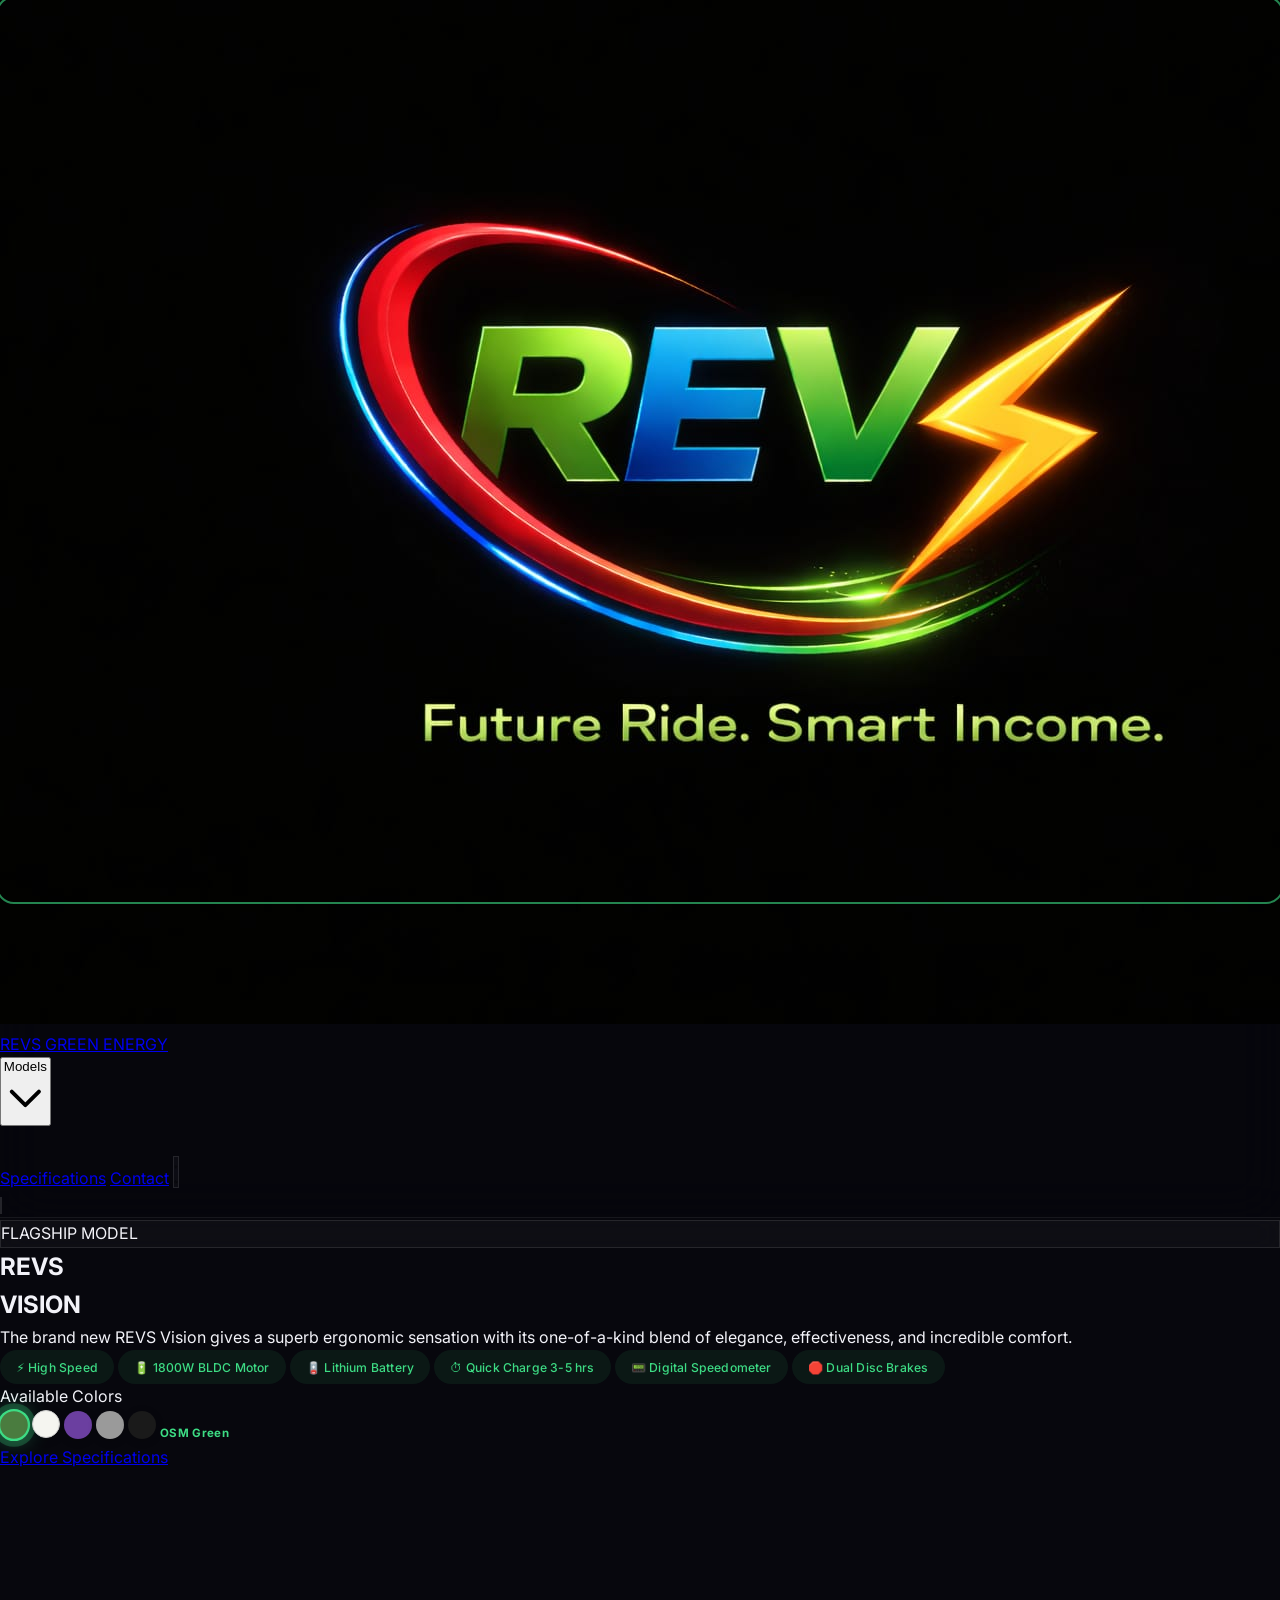
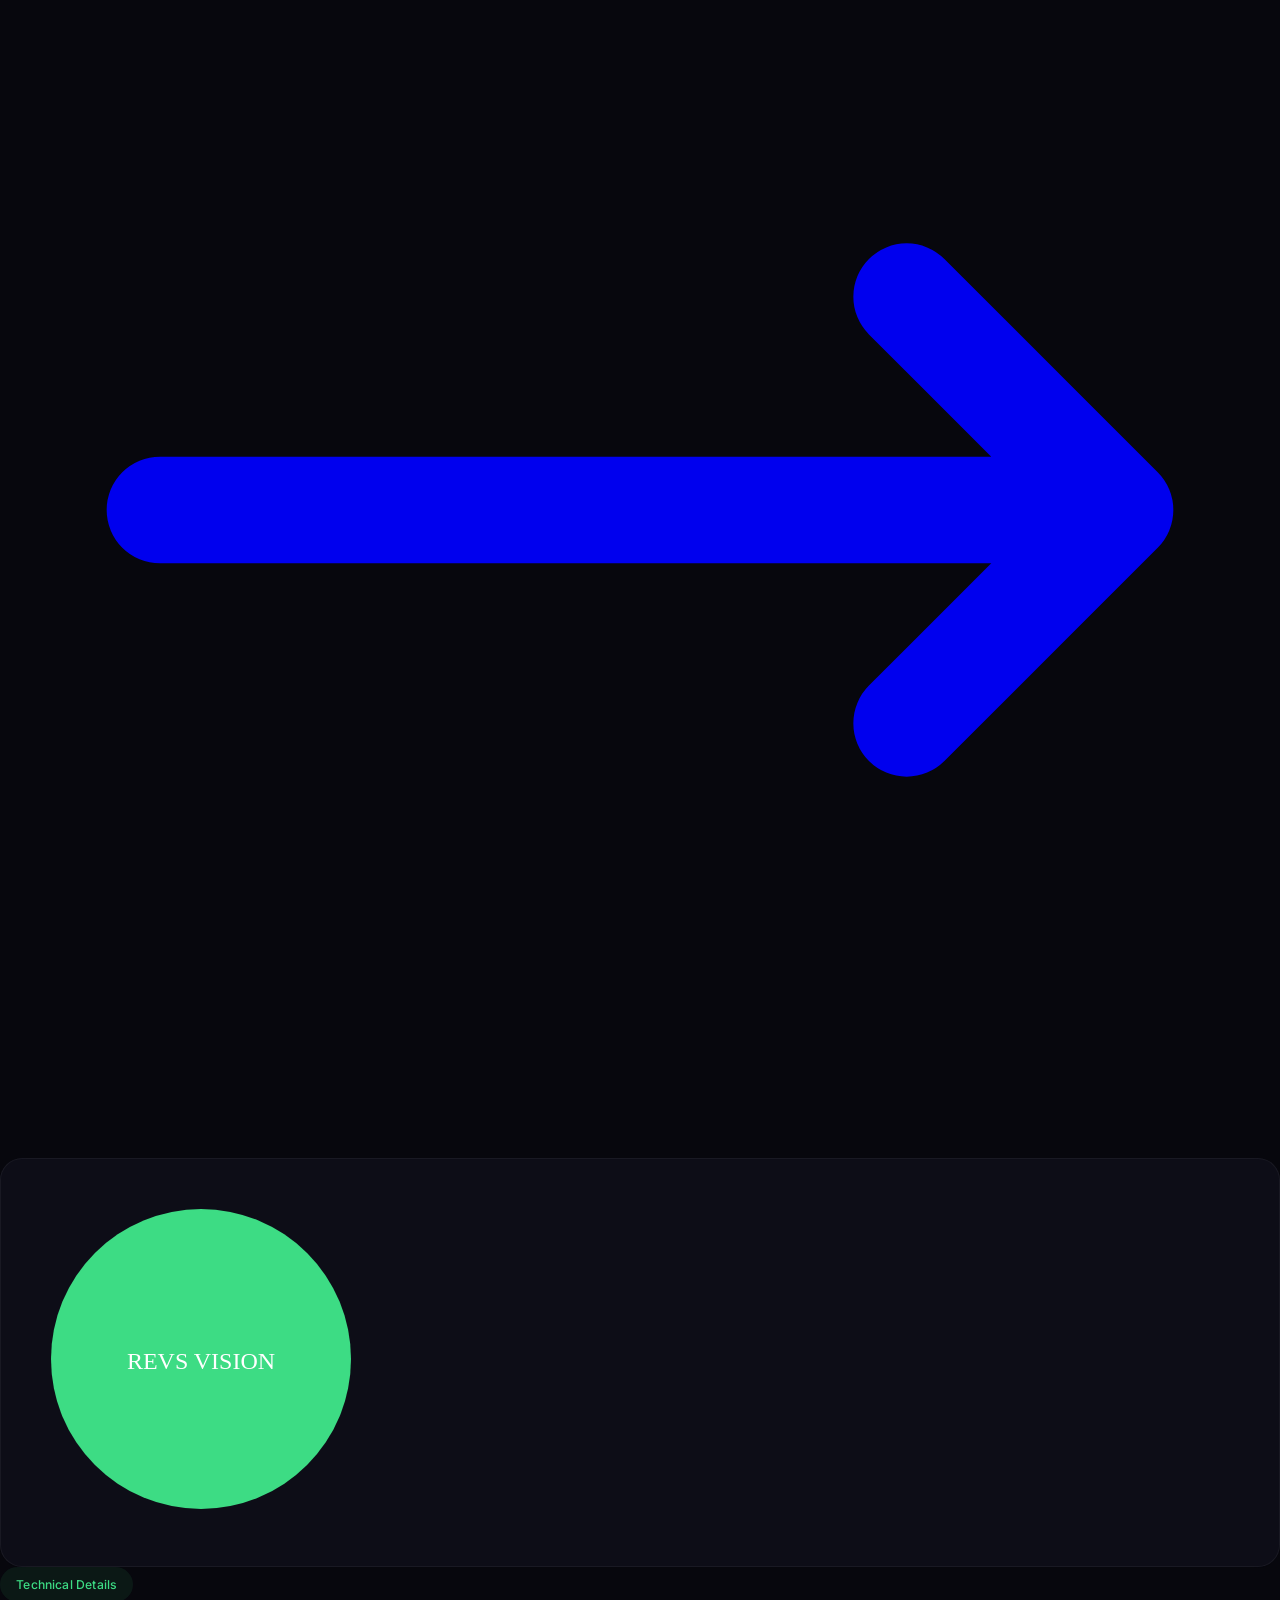
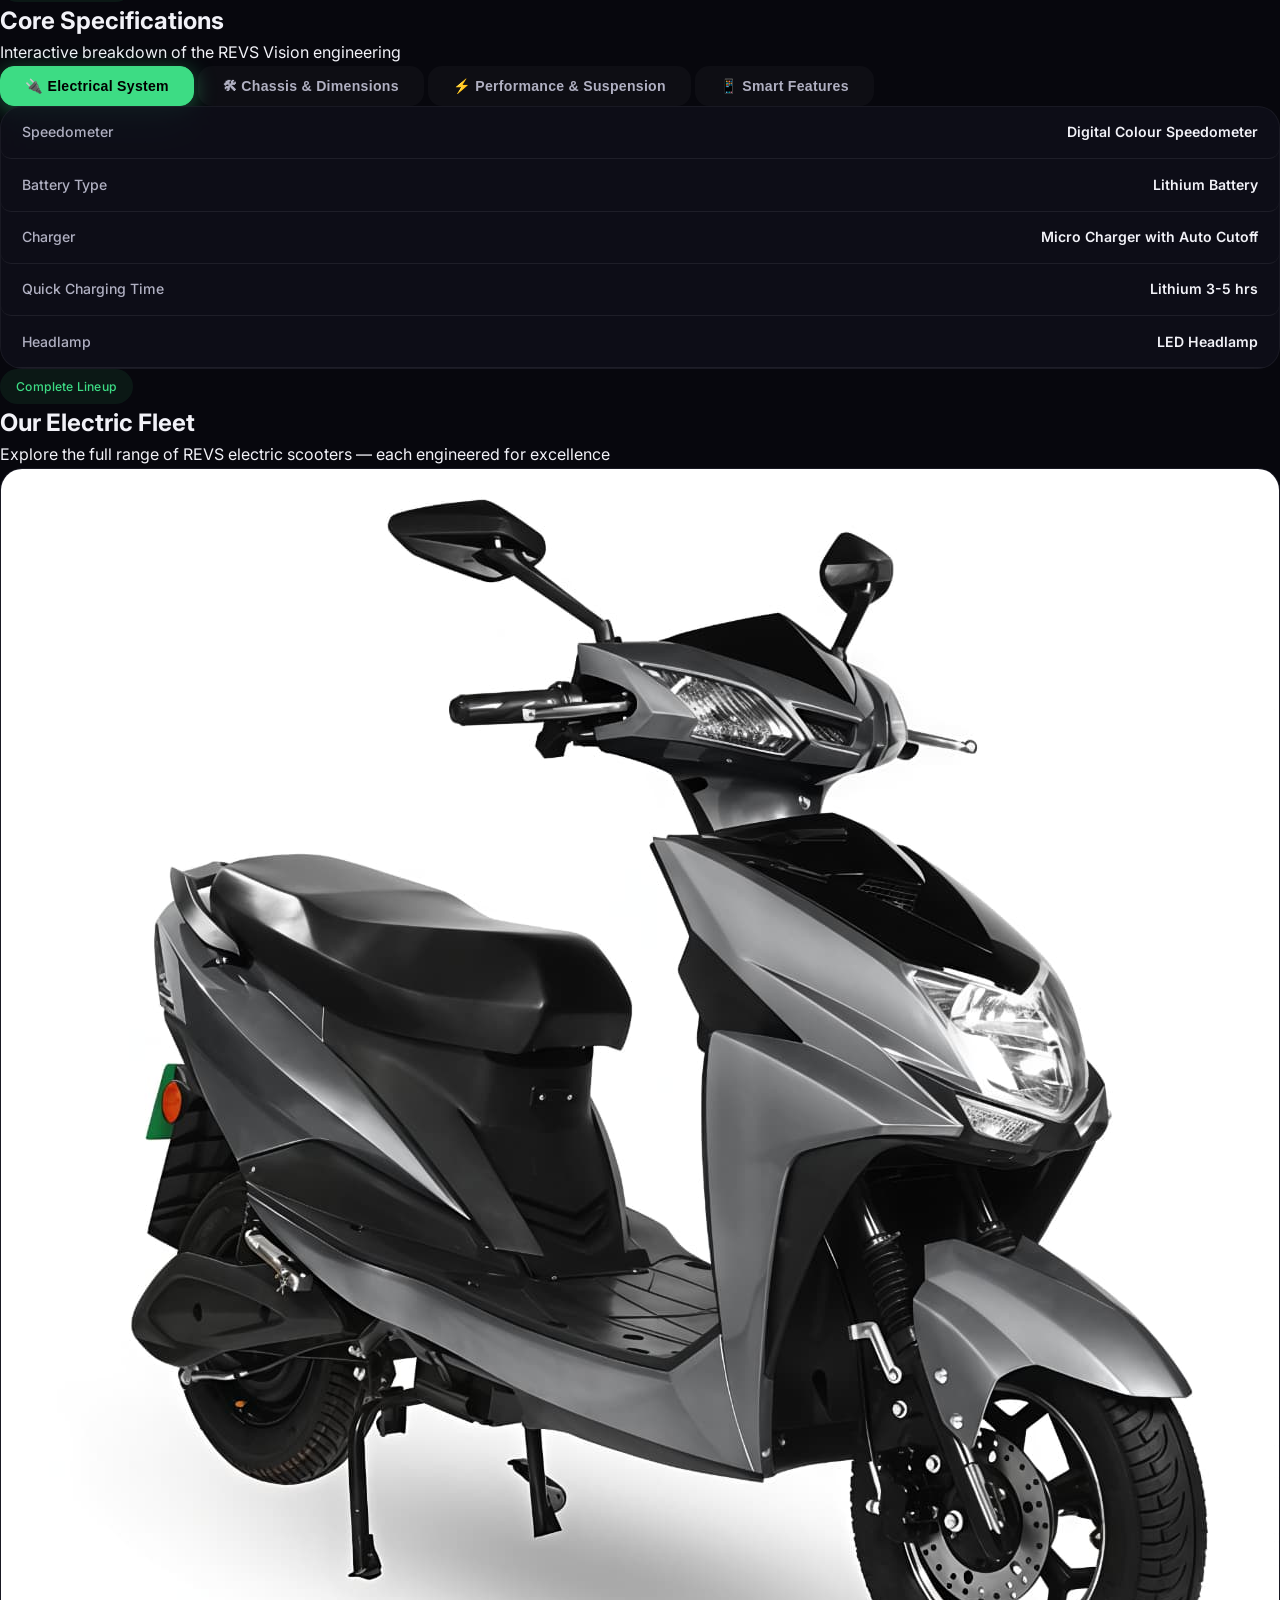
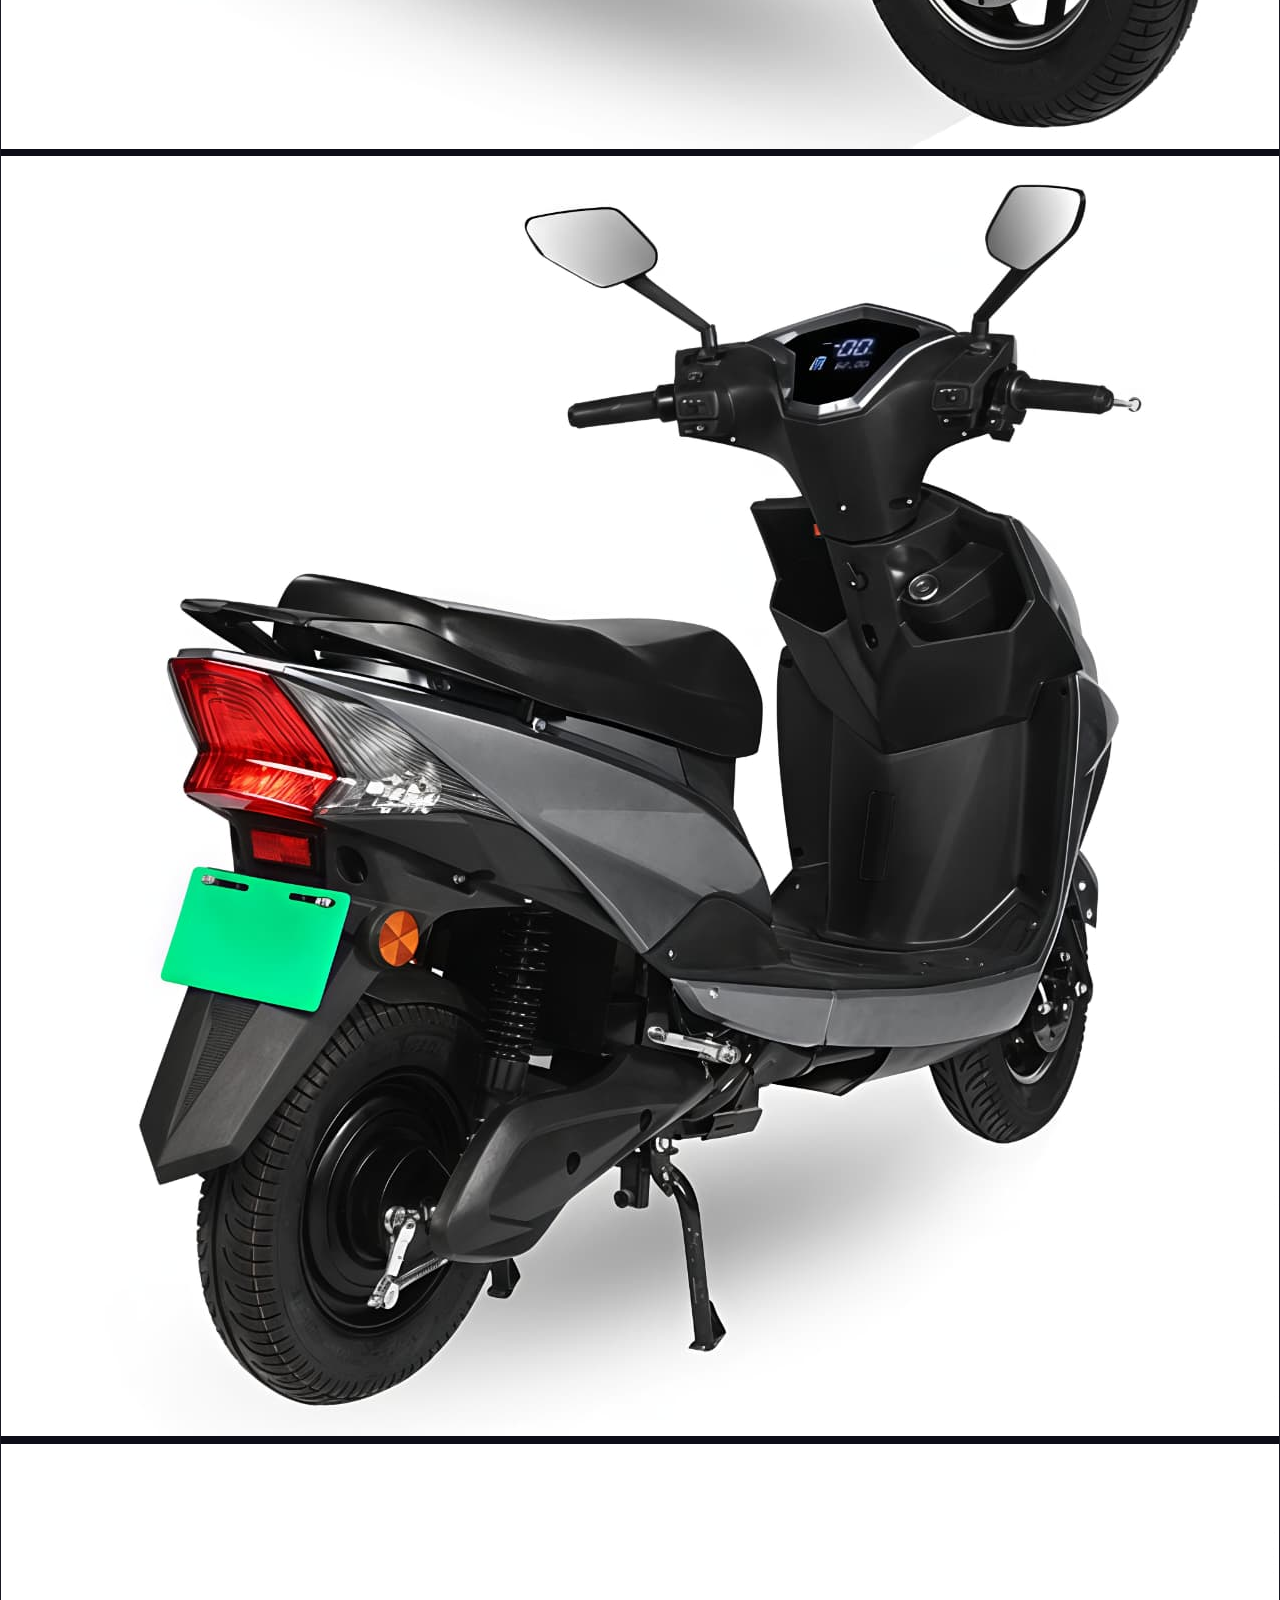
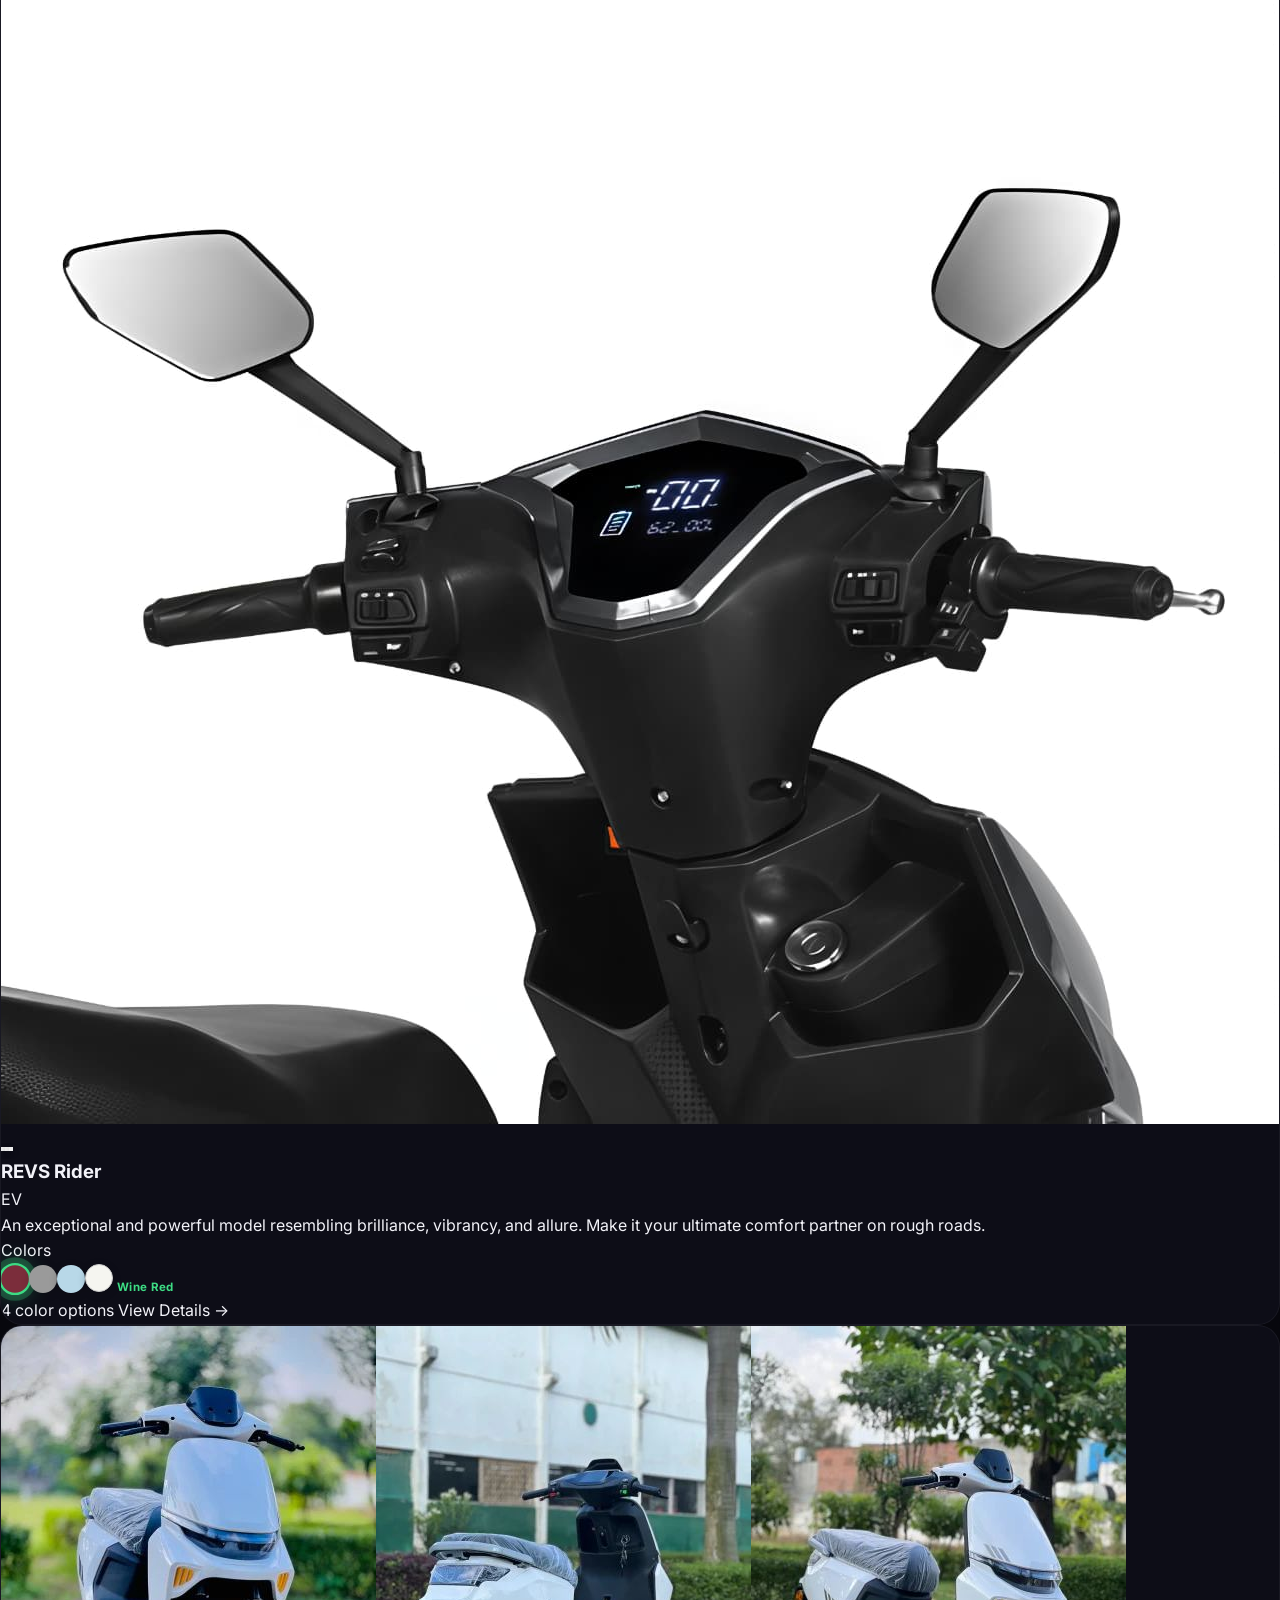
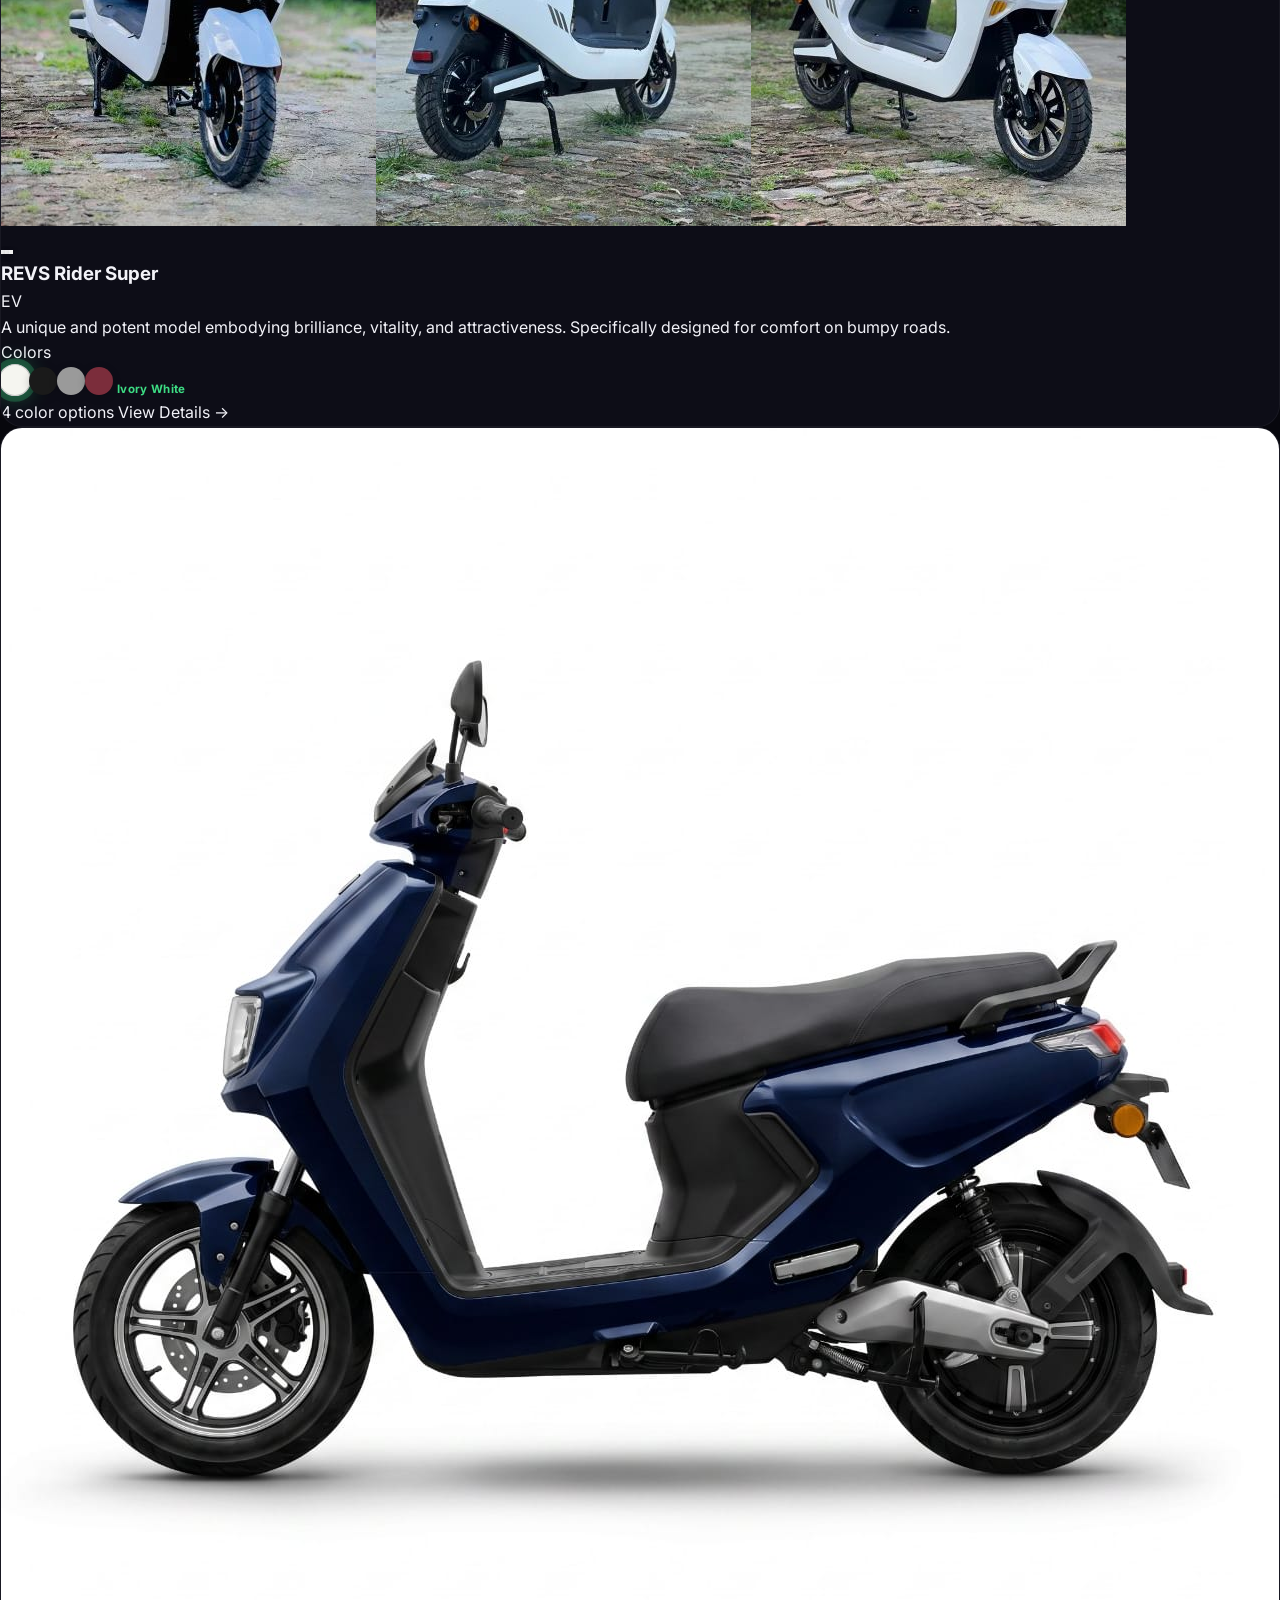
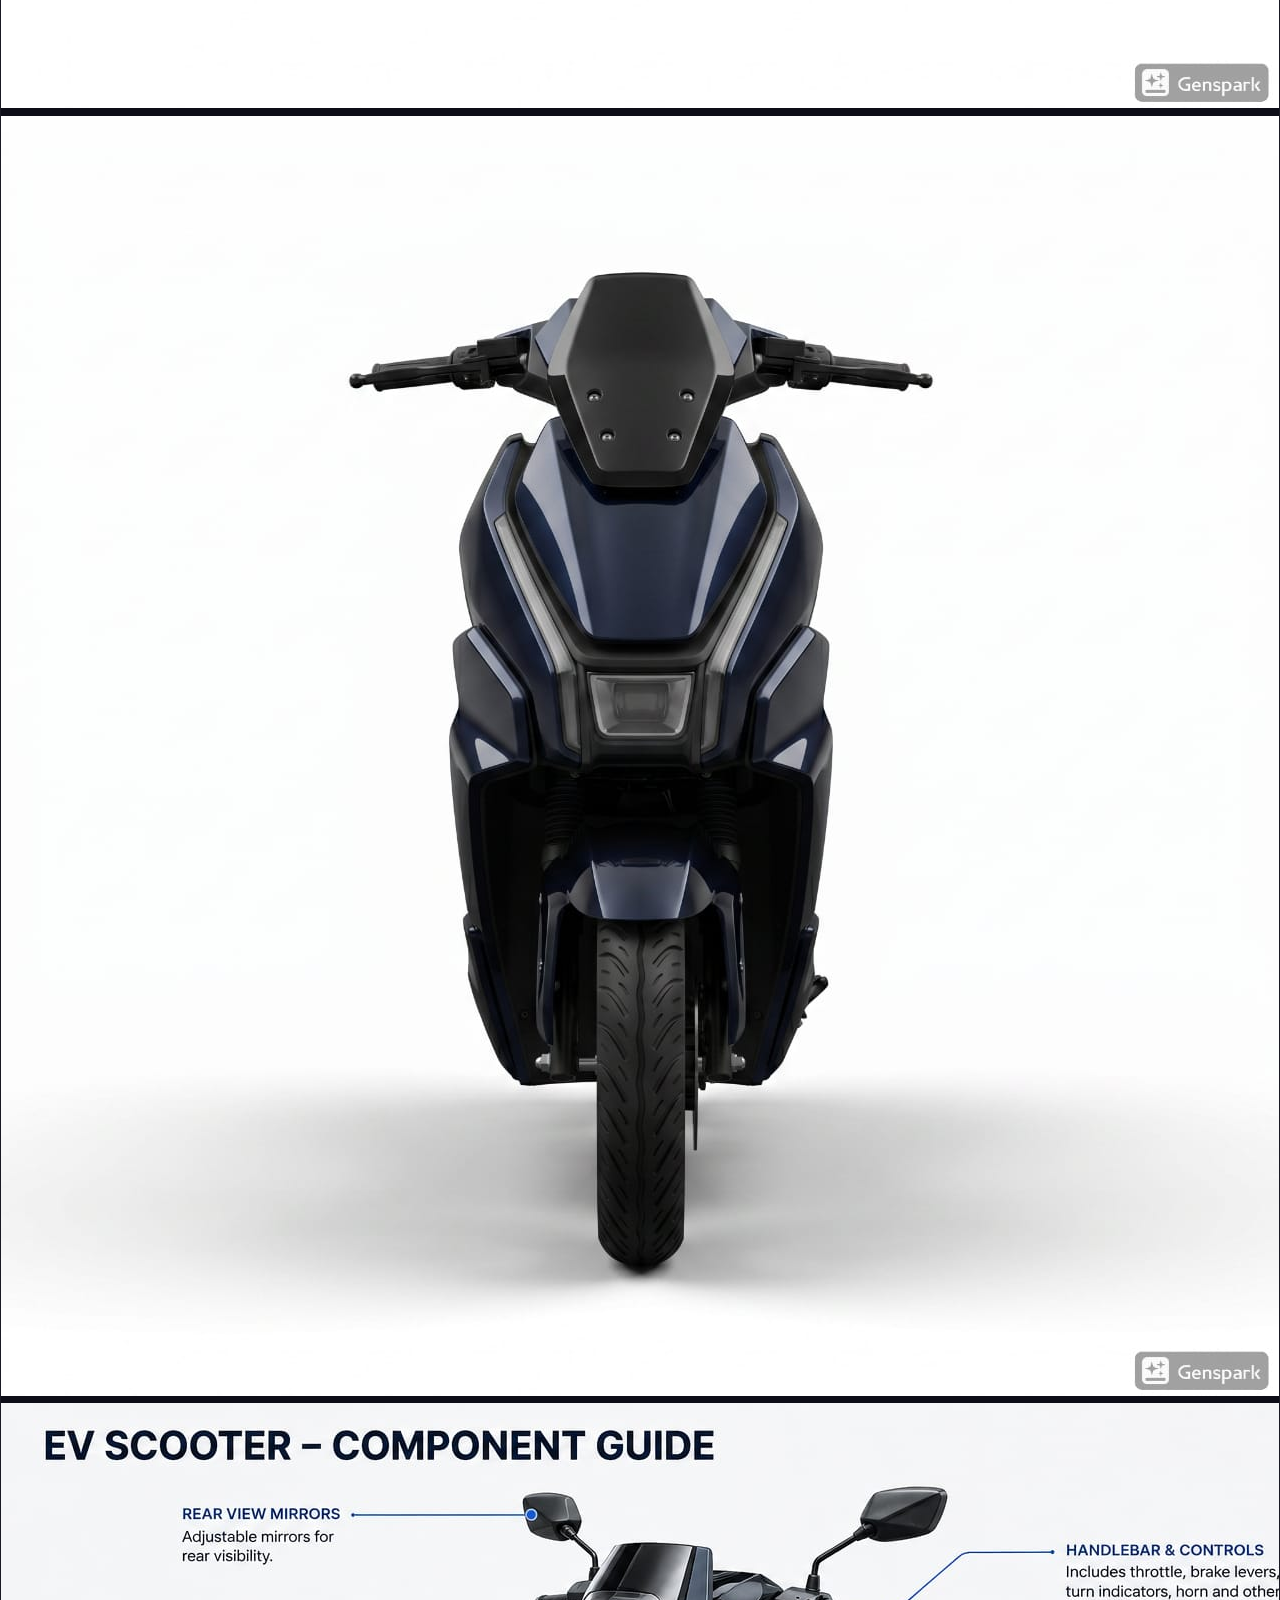
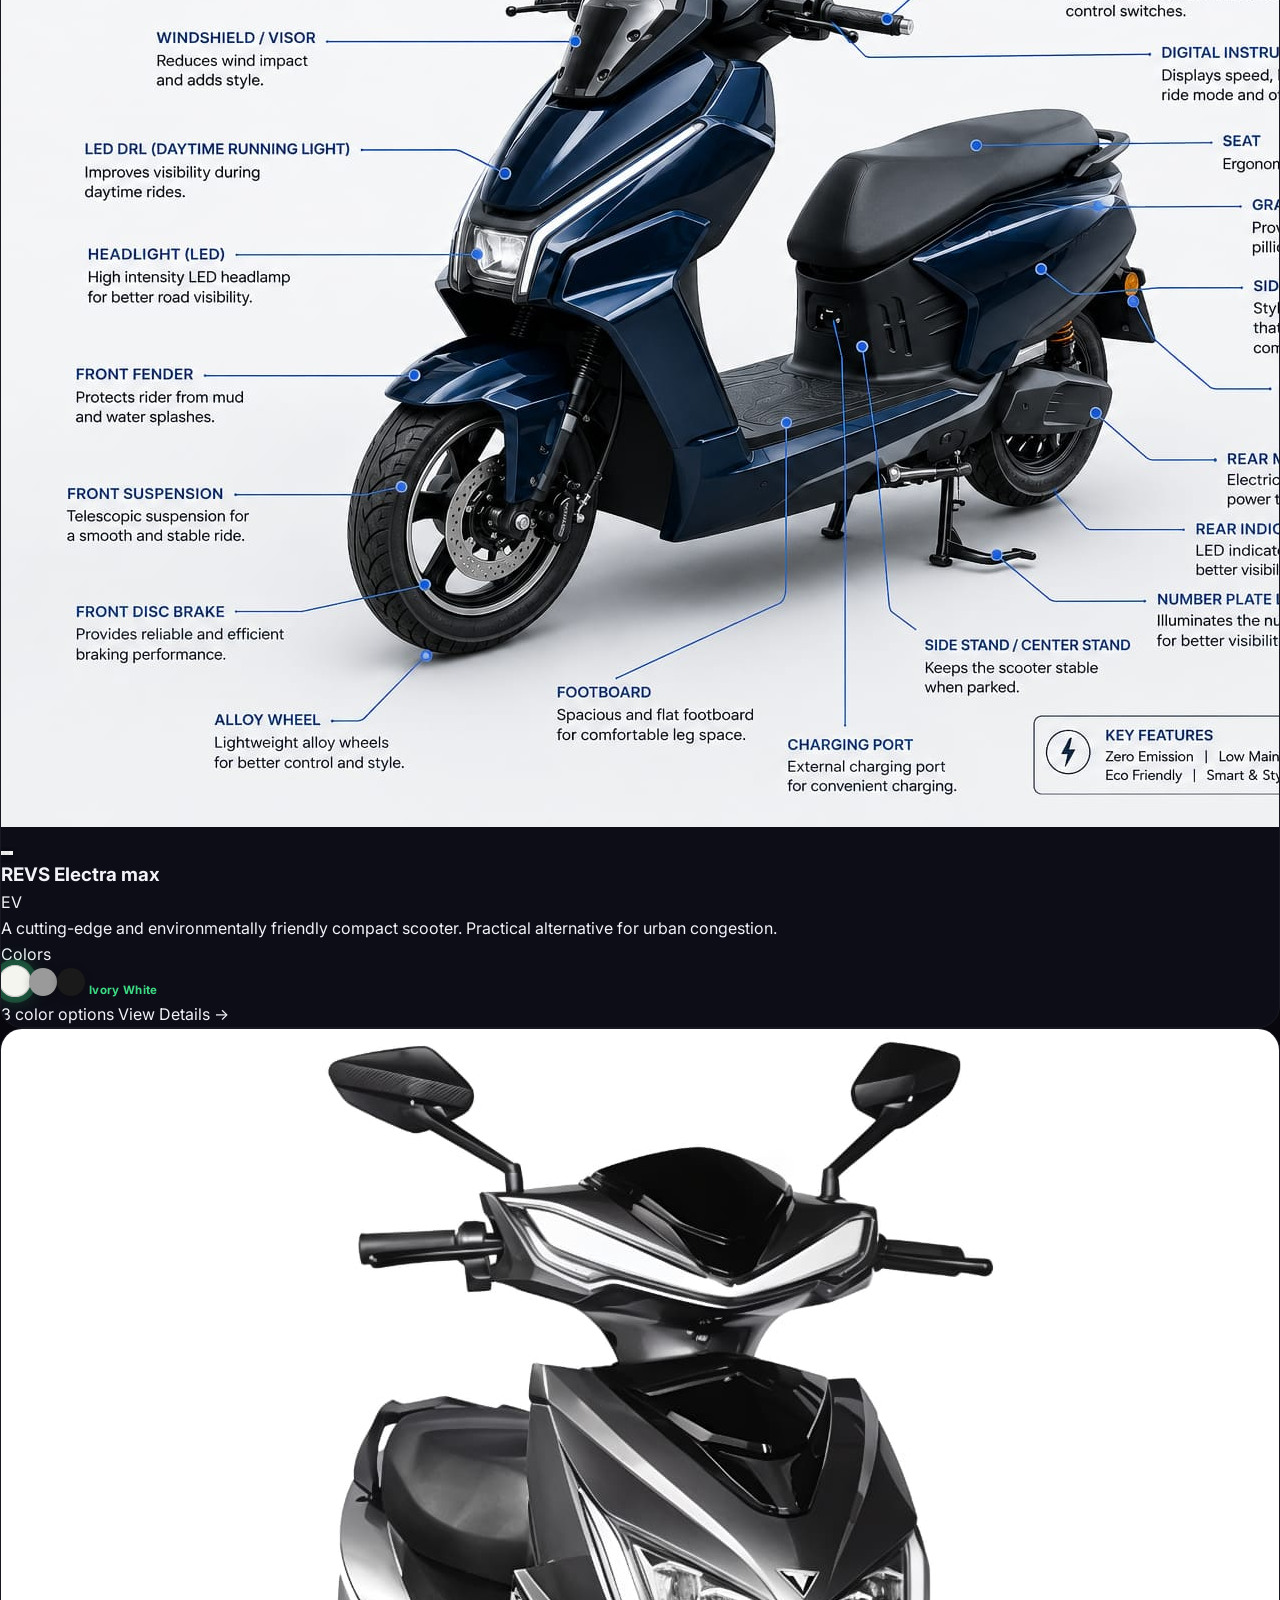
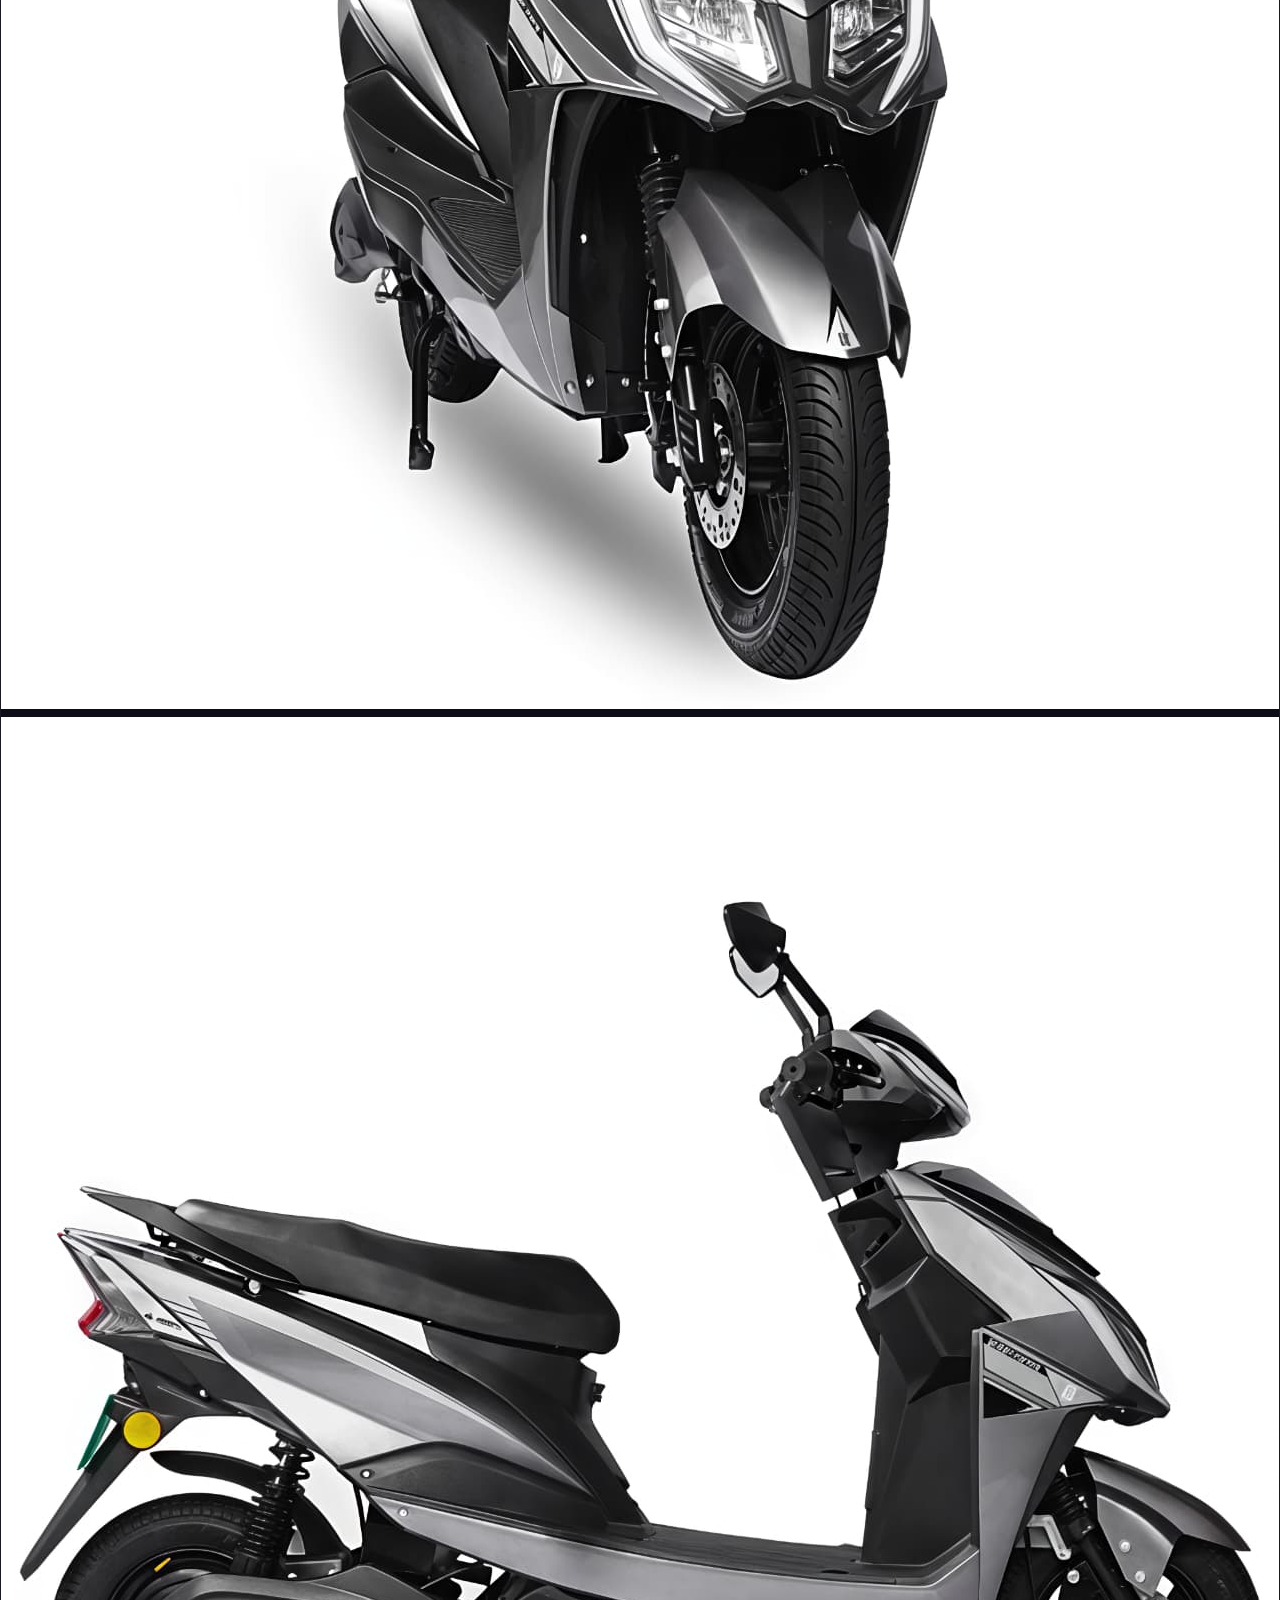
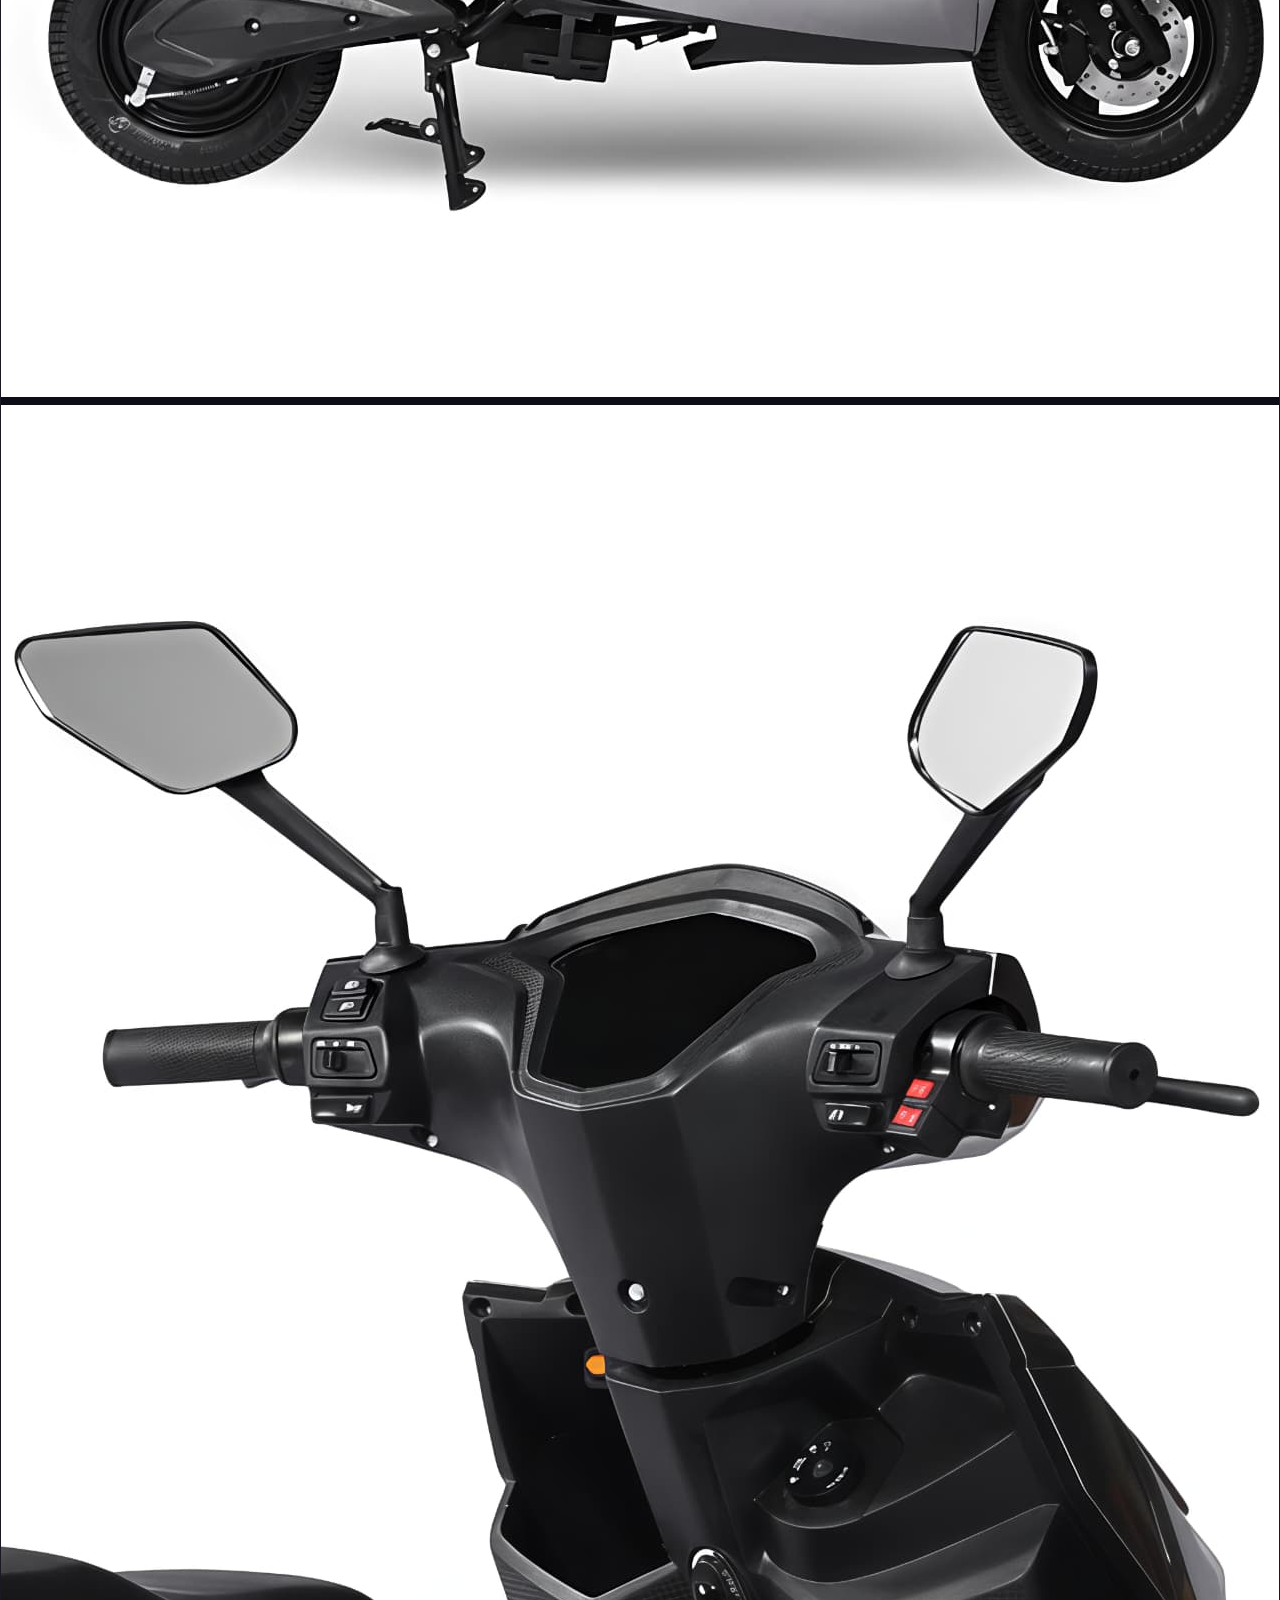
==== commit 2aa02806: "Update index.html" ====
--- a/index.html
+++ b/index.html
@@ -1,7 +1,6 @@
 <!DOCTYPE html>
 <html lang="en" class="dark">
 <head>
-    <title>REVS GREEN ENERGY | Electric Scooters in Kanpur – Ride the Revolution</title>
 <meta name="description" content="REVS Green Energy offers premium electric scooters like Vision, Rider, Royal, and more. 3000W BLDC motor, lithium battery, quick charge. Showroom in HIG Tatyatope Nagar, Kanpur. Enquire now.">
 <meta name="keywords" content="electric scooter Kanpur, REVS Vision, REVS Rider, REVS Green Energy, electric bike Kanpur, lithium battery scooter, best electric scooter India">
 <meta property="og:title" content="REVS GREEN ENERGY – Ride the Electric Revolution">
@@ -12,7 +11,9 @@
 <meta name="twitter:card" content="summary_large_image">
     <meta charset="UTF-8">
     <meta name="viewport" content="width=device-width, initial-scale=1.0">
-    <title>REVS GREEN ENERGY — Ride the Electric Revolution</title>
+    <title>
+REVS Green Energy | Electric Scooters in Kanpur
+</title>
 
     <script src="https://cdn.tailwindcss.com"></script>
     <script>
@@ -78,7 +79,7 @@
     <!-- Logo image -->
     <img src="logo.png" 
          alt="REVS Green Energy" 
-         class="h-10 w-auto object-contain transition-transform duration-300 group-hover:scale-110"
+          class="h-10 w-10 object-cover rounded-full ring-2 ring-[var(--accent)]/30 transition-transform duration-300 group-hover:scale-110 shadow-lg"
     >
     <span class="font-display font-bold text-lg md:text-xl tracking-tight text-[var(--text-primary)] transition-colors duration-300">
         REVS <span class="text-[var(--accent)]">GREEN ENERGY</span>
@@ -251,7 +252,7 @@
                    <div class="flex items-center gap-2 mb-4">
     <img src="logo.png" 
          alt="REVS Green Energy" 
-         class="h-10 w-auto object-contain"
+         class="h-10 w-10 object-cover rounded-full ring-2 ring-[var(--accent)]/30 shadow-lg"
     >
     <span class="font-display font-bold text-lg tracking-tight">REVS GREEN ENERGY</span>
 </div>
@@ -276,6 +277,25 @@
             </div>
             <div class="mt-10 pt-6 border-t border-[var(--glass-border)] text-center text-xs text-[var(--text-muted)] space-y-2">
     <p>REVS GREEN ENERGY — Redefining Urban Mobility. Always wear a helmet.</p>
+<!-- ============ MAP SECTION ============ -->
+<div class="max-w-6xl mx-auto mt-10">
+    <div class="glass-card p-4 md:p-6 rounded-2xl">
+        <h4 class="font-semibold mb-4 text-[var(--text-primary)] flex items-center gap-2">
+            <span>📍</span> Visit Our Showroom
+        </h4>
+        <div class="rounded-2xl overflow-hidden border border-[var(--glass-border)]">
+            <iframe 
+                src="https://maps.google.com/maps?q=Revs automobiles pvt limited HIG+Tatyatope+Nagar+Kanpur&t=&z=15&ie=UTF8&iwloc=&output=embed" 
+                width="100%" 
+                height="350" 
+                style="border:0;" 
+                allowfullscreen="" 
+                loading="lazy" 
+                referrerpolicy="no-referrer-when-downgrade">
+            </iframe>
+        </div>
+    </div>
+</div>
     <p>
         Built and Managed by 
         <a href="https://a5lyst.in" 
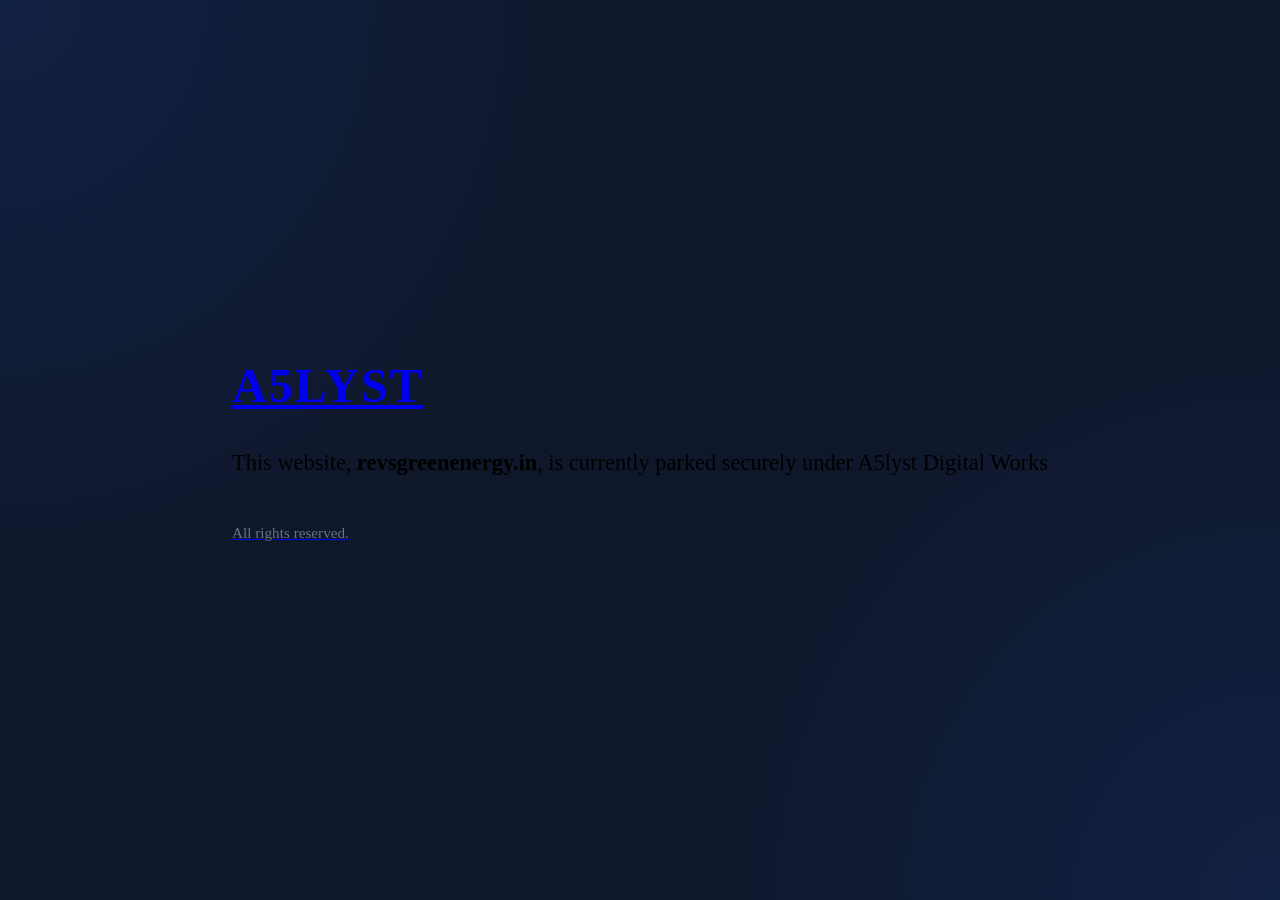
==== commit f02dd7ff: "Add files via upload" ====
--- a/index.html
+++ b/index.html
@@ -1,369 +1,106 @@
 <!DOCTYPE html>
-<html lang="en" class="dark">
+<html lang="en">
 <head>
-<meta name="description" content="REVS Green Energy offers premium electric scooters like Vision, Rider, Royal, and more. 3000W BLDC motor, lithium battery, quick charge. Showroom in HIG Tatyatope Nagar, Kanpur. Enquire now.">
-<meta name="keywords" content="electric scooter Kanpur, REVS Vision, REVS Rider, REVS Green Energy, electric bike Kanpur, lithium battery scooter, best electric scooter India">
-<meta property="og:title" content="REVS GREEN ENERGY – Ride the Electric Revolution">
-<meta property="og:description" content="Discover the REVS Vision and full fleet of premium electric scooters. 3000W motor, fast charging, smart features. Visit our Kanpur showroom.">
-<meta property="og:image" content="https://revsgreenenergy.in/images/logo.jpg">
-<meta property="og:url" content="https://revsgreenenergy.in">
-<meta property="og:type" content="website">
-<meta name="twitter:card" content="summary_large_image">
     <meta charset="UTF-8">
     <meta name="viewport" content="width=device-width, initial-scale=1.0">
-    <title>
-REVS Green Energy | Electric Scooters in Kanpur
-</title>
+    <title>REVS Green Energy</title>
 
-    <script src="https://cdn.tailwindcss.com"></script>
-    <script>
-        tailwind.config = {
-            darkMode: 'class',
-            theme: {
-                extend: {
-                    fontFamily: {
-                        sans: ['Inter', 'system-ui', 'sans-serif'],
-                        display: ['Poppins', 'Inter', 'system-ui', 'sans-serif'],
-                    },
-                    colors: {
-                        osm: '#4a7c3f',
-                        wine: '#7b2d3b',
-                        ice: '#b8d8e8',
-                        vibrant: '#f0c040',
-                        metallic: '#9a9a9a',
-                    },
-                    animation: {
-                        'float': 'float 7s ease-in-out infinite',
-                        'float-delayed': 'float 8s ease-in-out 2s infinite',
-                        'pulse-slow': 'pulse 5s ease-in-out infinite',
-                        'slide-up': 'slideUp 0.7s cubic-bezier(0.22, 0.61, 0.36, 1) forwards',
-                        'fade-in': 'fadeIn 0.9s cubic-bezier(0.22, 0.61, 0.36, 1) forwards',
-                        'scale-in': 'scaleIn 0.5s cubic-bezier(0.22, 0.61, 0.36, 1) forwards',
-                    },
-                    keyframes: {
-                        float: {
-                            '0%, 100%': { transform: 'translateY(0px) rotate(0deg)' },
-                            '25%': { transform: 'translateY(-10px) rotate(1deg)' },
-                            '50%': { transform: 'translateY(-18px) rotate(0deg)' },
-                            '75%': { transform: 'translateY(-10px) rotate(-1deg)' },
-                        },
-                        slideUp: {
-                            '0%': { opacity: '0', transform: 'translateY(40px)' },
-                            '100%': { opacity: '1', transform: 'translateY(0)' },
-                        },
-                        fadeIn: {
-                            '0%': { opacity: '0' },
-                            '100%': { opacity: '1' },
-                        },
-                        scaleIn: {
-                            '0%': { opacity: '0', transform: 'scale(0.92)' },
-                            '100%': { opacity: '1', transform: 'scale(1)' },
-                        },
-                    },
-                },
-            },
-        };
-    </script>
+    <style>
+        * {
+            margin: 0;
+            padding: 0;
+            box-sizing: border-box;
+        }
 
-    <link rel="preconnect" href="https://fonts.googleapis.com">
-    <link rel="preconnect" href="https://fonts.gstatic.com" crossorigin>
-    <link href="https://fonts.googleapis.com/css2?family=Inter:wght@300;400;500;600;700;800;900&family=Poppins:wght@400;500;600;700;800;900&display=swap" rel="stylesheet">
+        body {
+            min-height: 100vh;
+            display: flex;
+            justify-content: center;
+            align-items: center;
+            background: 
+            radial-gradient(circle at top left, #2563eb22 0%, transparent 40%),
+            radial-gradient(circle at bottom right, #2563eb22 0%, transparent 40%),
+            #0f172a;
+            }
+            font-family: "Segoe UI", Tahoma, Geneva, Verdana, sans-serif;
+            color: #1e293b;
+        }
 
-    <link rel="stylesheet" href="styles.css">
+        .container {
+            text-align: center;
+            padding: 40px;
+            max-width: 800px;
+        }
+
+        .logo {
+            font-size: 3rem;
+            font-weight: 800;
+            letter-spacing: 2px;
+            margin-bottom: 30px;
+        }
+
+        .logo span {
+            color: #2563eb;
+        }
+
+        .message {
+            font-size: 1.4rem;
+            line-height: 1.8;
+            font-weight: 400;
+        }
+
+        .domain {
+            font-weight: 700;
+        }
+
+        .company {
+            color: #2563eb;
+            font-weight: 800;
+        }
+
+        .footer {
+            margin-top: 40px;
+            font-size: 0.95rem;
+            color: #64748b;
+        }
+
+        @media (max-width: 768px) {
+            .logo {
+                font-size: 2.2rem;
+            }
+
+            .message {
+                font-size: 1.1rem;
+            }
+
+            .container {
+                padding: 25px;
+            }
+        }
+    </style>
 </head>
 <body>
 
-    <!-- ============ NAVIGATION ============ -->
-    <nav class="nav-glass fixed top-0 left-0 right-0 z-[1000] py-3 px-4 md:px-8 flex items-center justify-between" id="mainNav">
-       <a href="#hero" class="flex items-center gap-2 select-none group" aria-label="REVS Home">
-    <!-- Logo image -->
-    <img src="logo.png" 
-         alt="REVS Green Energy" 
-          class="h-10 w-10 object-cover rounded-full ring-2 ring-[var(--accent)]/30 transition-transform duration-300 group-hover:scale-110 shadow-lg"
-    >
-    <span class="font-display font-bold text-lg md:text-xl tracking-tight text-[var(--text-primary)] transition-colors duration-300">
-        REVS <span class="text-[var(--accent)]">GREEN ENERGY</span>
-    </span>
-</a>
+    <div class="container">
 
-        <div class="hidden md:flex items-center gap-5">
-            <div class="dropdown-trigger">
-                <button class="flex items-center gap-1.5 font-medium text-[var(--text-secondary)] hover:text-[var(--text-primary)] transition-all duration-300 py-2 px-3 rounded-lg hover:bg-[var(--glass-bg-light)]" aria-haspopup="true" aria-expanded="false">
-                    Models
-                    <svg class="w-4 h-4 transition-transform duration-300 dropdown-arrow" fill="none" stroke="currentColor" viewBox="0 0 24 24"><path stroke-linecap="round" stroke-linejoin="round" stroke-width="2" d="M19 9l-7 7-7-7"/></svg>
-                </button>
-                <div class="dropdown-content absolute top-full left-0 mt-2 w-64 glass-card rounded-2xl p-3 shadow-[var(--shadow-elevated)] z-50">
-                    <a href="#fleet" class="block px-4 py-2.5 rounded-xl hover:bg-[var(--glass-bg-light)] text-sm font-medium transition-all duration-200 hover:translate-x-1">All Models</a>
-                    <a href="#fleet" data-scroll-to="card-rider" class="block px-4 py-2.5 rounded-xl hover:bg-[var(--glass-bg-light)] text-sm transition-all duration-200 hover:translate-x-1">REVS Rider</a>
-                    <a href="#fleet" data-scroll-to="card-royal" class="block px-4 py-2.5 rounded-xl hover:bg-[var(--glass-bg-light)] text-sm transition-all duration-200 hover:translate-x-1">REVS Royal</a>
-                    <a href="#fleet" data-scroll-to="card-cutie" class="block px-4 py-2.5 rounded-xl hover:bg-[var(--glass-bg-light)] text-sm transition-all duration-200 hover:translate-x-1">REVS Cutie Super</a>
-                    <a href="#fleet" data-scroll-to="card-legendsuperplus" class="block px-4 py-2.5 rounded-xl hover:bg-[var(--glass-bg-light)] text-sm transition-all duration-200 hover:translate-x-1">REVS Legend Super Plus</a>
-                    <a href="#fleet" data-scroll-to="card-legend" class="block px-4 py-2.5 rounded-xl hover:bg-[var(--glass-bg-light)] text-sm transition-all duration-200 hover:translate-x-1">REVS Legend</a>
-                    <a href="#fleet" data-scroll-to="card-legendsupers" class="block px-4 py-2.5 rounded-xl hover:bg-[var(--glass-bg-light)] text-sm transition-all duration-200 hover:translate-x-1">REVS Legend Super S</a>
-                    <a href="#fleet" data-scroll-to="card-monarch" class="block px-4 py-2.5 rounded-xl hover:bg-[var(--glass-bg-light)] text-sm transition-all duration-200 hover:translate-x-1">REVS Monarch Deluxe</a>
-                </div>
-            </div>
-            <a href="#specs" class="font-medium text-[var(--text-secondary)] hover:text-[var(--text-primary)] transition-all duration-300 py-2 px-3 rounded-lg hover:bg-[var(--glass-bg-light)] hover:translate-y-[-1px]">Specifications</a>
-            <a href="#contact" class="font-medium text-[var(--text-secondary)] hover:text-[var(--text-primary)] transition-all duration-300 py-2 px-3 rounded-lg hover:bg-[var(--glass-bg-light)] hover:translate-y-[-1px]">Contact</a>
-            <button id="theme-toggle" class="w-10 h-10 rounded-full glass-light flex items-center justify-center hover:shadow-lg hover:shadow-[var(--accent-glow)] transition-all duration-300 hover:scale-110 active:scale-95" aria-label="Toggle theme">
-                <svg id="icon-sun" class="w-5 h-5 hidden" fill="none" stroke="currentColor" viewBox="0 0 24 24"><circle cx="12" cy="12" r="5"/><path stroke-linecap="round" d="M12 1v2M12 21v2M4.22 4.22l1.42 1.42M18.36 18.36l1.42 1.42M1 12h2M21 12h2M4.22 19.78l1.42-1.42M18.36 5.64l1.42-1.42"/></svg>
-                <svg id="icon-moon" class="w-5 h-5" fill="none" stroke="currentColor" viewBox="0 0 24 24"><path stroke-linecap="round" stroke-linejoin="round" stroke-width="2" d="M21 12.79A9 9 0 1111.21 3 7 7 0 0021 12.79z"/></svg>
-            </button>
+        
+            
+        <div class="logo">
+        <a href="https://a5lyst.in" target="_blank">A5LYST</a>
         </div>
 
-        <button id="hamburger" class="md:hidden w-10 h-10 rounded-full glass-light flex items-center justify-center transition-all duration-300 hover:scale-110 active:scale-95" aria-label="Menu" aria-expanded="false">
-            <svg class="w-6 h-6 transition-transform duration-300" fill="none" stroke="currentColor" viewBox="0 0 24 24"><path stroke-linecap="round" stroke-linejoin="round" stroke-width="2" d="M4 6h16M4 12h16M4 18h16"/></svg>
-        </button>
-    </nav>
+        <div class="message">
+            This website,
+            <span class="domain">revsgreenenergy.in</span>,
+            is currently parked securely under
+            <span><class="company">A5lyst Digital Works<a href="A5lyst | Leading Young Social Transformation https://share.google/3cfZYIgyE93hQuoPv" ></span>  
+        </div>
 
-    <!-- Mobile Menu -->
-    <div id="mobile-menu" class="fixed top-[72px] left-0 right-0 z-[999] glass-strong mx-4 rounded-2xl p-4 md:hidden shadow-[var(--shadow-elevated)]">
-        <a href="#hero" class="block py-3 px-4 rounded-xl font-medium hover:bg-[var(--glass-bg-light)] transition-all duration-200 hover:translate-x-2 mobile-link">Home</a>
-        <a href="#fleet" class="block py-3 px-4 rounded-xl font-medium hover:bg-[var(--glass-bg-light)] transition-all duration-200 hover:translate-x-2 mobile-link">Models</a>
-        <a href="#specs" class="block py-3 px-4 rounded-xl font-medium hover:bg-[var(--glass-bg-light)] transition-all duration-200 hover:translate-x-2 mobile-link">Specifications</a>
-        <a href="#contact" class="block py-3 px-4 rounded-xl font-medium hover:bg-[var(--glass-bg-light)] transition-all duration-200 hover:translate-x-2 mobile-link">Contact</a>
-        <button id="theme-toggle-mobile" class="mt-2 w-full py-3 px-4 rounded-xl font-medium glass-light hover:bg-[var(--glass-bg-light)] transition-all duration-200 text-left hover:translate-x-1">Toggle Theme</button>
+        <div class="footer">
+            All rights reserved.
+        </div>
+
     </div>
 
-    <!-- ============ HERO SECTION ============ -->
-    <section id="hero" class="min-h-screen flex items-center justify-center pt-24 pb-16 px-4 md:px-8 relative overflow-hidden">
-        <div class="hero-glow absolute top-1/2 left-1/2 -translate-x-1/2 -translate-y-1/2 w-[700px] h-[700px] rounded-full blur-[200px] pointer-events-none" style="background: radial-gradient(circle, var(--accent) 0%, transparent 70%);"></div>
-        <div class="max-w-6xl w-full mx-auto relative z-10">
-            <div class="grid md:grid-cols-2 gap-10 md:gap-16 items-center">
-                <div class="space-y-6 text-center md:text-left animate-on-scroll" id="heroText">
-                    <div class="inline-flex items-center gap-2 px-4 py-2 rounded-full glass-light text-sm font-semibold tracking-wide text-[var(--accent)]">
-                        <span class="w-2 h-2 rounded-full bg-[var(--accent)] animate-pulse-slow"></span> FLAGSHIP MODEL
-                    </div>
-                    <h1 class="font-display text-5xl md:text-6xl lg:text-7xl font-black leading-tight tracking-tight">
-                        REVS <br class="hidden sm:block"><span class="text-[var(--accent)]">VISION</span>
-                    </h1>
-                    <p class="text-[var(--text-secondary)] text-base md:text-lg leading-relaxed max-w-lg">
-                        The brand new REVS Vision gives a superb ergonomic sensation with its one-of-a-kind blend of elegance, effectiveness, and incredible comfort.
-                    </p>
-                    <div class="flex flex-wrap gap-2 justify-center md:justify-start">
-                        <span class="badge-pill">⚡ High Speed</span>
-                        <span class="badge-pill">🔋 1800W BLDC Motor</span>
-                        <span class="badge-pill">🪫 Lithium Battery</span>
-                        <span class="badge-pill">⏱ Quick Charge 3-5 hrs</span>
-                        <span class="badge-pill">📟 Digital Speedometer</span>
-                        <span class="badge-pill">🛑 Dual Disc Brakes</span>
-                    </div>
-                    <div>
-                        <p class="text-xs font-semibold uppercase tracking-widest text-[var(--text-muted)] mb-3">Available Colors</p>
-                        <div class="flex flex-wrap items-center gap-3" id="vision-swatches">
-                            <button class="swatch active" style="background:#4a7c3f;" data-color="OSM Green" data-hex="#4a7c3f" aria-label="OSM Green"></button>
-                            <button class="swatch" style="background:#f5f5f0; border:1px solid #ccc;" data-color="Ivory White" data-hex="#f5f5f0" aria-label="Ivory White"></button>
-                            <button class="swatch" style="background:#6b3fa0;" data-color="Purple" data-hex="#6b3fa0" aria-label="Purple"></button>
-                            <button class="swatch" style="background:#9a9a9a;" data-color="Metallic Grey" data-hex="#9a9a9a" aria-label="Metallic Grey"></button>
-                            <button class="swatch" style="background:#1a1a1a;" data-color="Metallic Black" data-hex="#1a1a1a" aria-label="Metallic Black"></button>
-                            <span class="swatch-label active-label text-sm" id="vision-color-label">OSM Green</span>
-                        </div>
-                    </div>
-                    <a href="#specs" class="inline-flex items-center gap-2 px-8 py-3.5 rounded-2xl font-semibold text-white bg-[var(--accent)] hover:bg-[var(--accent-hover)] transition-all duration-300 shadow-xl shadow-[var(--accent-glow)] hover:shadow-2xl hover:shadow-[var(--accent-glow-strong)] hover:translate-y-[-2px] active:translate-y-[1px]">
-                        Explore Specifications
-                        <svg class="w-5 h-5" fill="none" stroke="currentColor" viewBox="0 0 24 24"><path stroke-linecap="round" stroke-linejoin="round" stroke-width="2" d="M17 8l4 4m0 0l-4 4m4-4H3"/></svg>
-                    </a>
-                </div>
-                <div class="flex items-center justify-center animate-float" id="heroVisual">
-                    <div class="glass-card p-6 md:p-8 rounded-3xl w-full max-w-md aspect-square flex items-center justify-center overflow-hidden">
-                        <!-- Replace with actual product image -->
-                        <img 
-                            src="https://placehold.co/400x400/1a1a2e/3ddc84?text=REVS+VISION" 
-                            alt="REVS Vision electric scooter" 
-                            class="w-full h-full object-contain rounded-2xl"
-                            onerror="this.onerror=null; this.src='data:image/svg+xml,%3Csvg xmlns=%22http://www.w3.org/2000/svg%22 width=%22400%22 height=%22400%22%3E%3Ccircle cx=%22200%22 cy=%22200%22 r=%22150%22 fill=%22%233ddc84%22/%3E%3Ctext x=%22200%22 y=%22210%22 text-anchor=%22middle%22 fill=%22white%22 font-size=%2224%22%3EREVS VISION%3C/text%3E%3C/svg%3E';"
-                        >
-                    </div>
-                </div>
-            </div>
-        </div>
-    </section>
-
-    <!-- ============ SPECIFICATIONS ============ -->
-    <section id="specs" class="py-16 md:py-24 px-4 md:px-8">
-        <div class="max-w-5xl mx-auto">
-            <div class="text-center mb-10 animate-on-scroll" id="specsHeader">
-                <span class="badge-pill mb-4">Technical Details</span>
-                <h2 class="font-display text-4xl md:text-5xl font-bold tracking-tight mt-3">Core Specifications</h2>
-                <p class="text-[var(--text-muted)] mt-2">Interactive breakdown of the REVS Vision engineering</p>
-            </div>
-            <div class="flex flex-wrap gap-3 justify-center mb-8 animate-on-scroll" id="specTabsWrapper">
-                <button class="tab-btn active" data-tab="electrical">🔌 Electrical System</button>
-                <button class="tab-btn" data-tab="chassis">🛠 Chassis & Dimensions</button>
-                <button class="tab-btn" data-tab="performance">⚡ Performance & Suspension</button>
-                <button class="tab-btn" data-tab="smart">📱 Smart Features</button>
-            </div>
-            <div class="glass-card p-6 md:p-8 rounded-2xl shadow-[var(--shadow-card)] animate-on-scroll" id="specsContent">
-                <div id="tab-electrical" class="tab-content">
-                    <div class="spec-row"><span class="spec-label">Speedometer</span><span class="spec-value">Digital Colour Speedometer</span></div>
-                    <div class="spec-row"><span class="spec-label">Battery Type</span><span class="spec-value">Lithium Battery</span></div>
-                    <div class="spec-row"><span class="spec-label">Charger</span><span class="spec-value">Micro Charger with Auto Cutoff</span></div>
-                    <div class="spec-row"><span class="spec-label">Quick Charging Time</span><span class="spec-value">Lithium 3-5 hrs</span></div>
-                    <div class="spec-row"><span class="spec-label">Headlamp</span><span class="spec-value">LED Headlamp</span></div>
-                </div>
-                <div id="tab-chassis" class="tab-content hidden">
-                    <div class="spec-row"><span class="spec-label">Brake System</span><span class="spec-value">Disc / Disc Brake System</span></div>
-                    <div class="spec-row"><span class="spec-label">Tyres</span><span class="spec-value">Tubeless Tyres</span></div>
-                    <div class="spec-row"><span class="spec-label">Tyre Size (Front)</span><span class="spec-value">12 Inch</span></div>
-                    <div class="spec-row"><span class="spec-label">Tyre Size (Rear)</span><span class="spec-value">12 Inch</span></div>
-                    <div class="spec-row"><span class="spec-label">Total Weight</span><span class="spec-value">90-100 kg</span></div>
-                </div>
-                <div id="tab-performance" class="tab-content hidden">
-                    <div class="spec-row"><span class="spec-label">Motor</span><span class="spec-value">Highly Insulated 3000W BLDC Motor</span></div>
-                    <div class="spec-row"><span class="spec-label">Performance</span><span class="spec-value">High Speed Performance</span></div>
-                    <div class="spec-row"><span class="spec-label">Frame Chassis</span><span class="spec-value">High-Strength Tubular Frame</span></div>
-                    <div class="spec-row"><span class="spec-label">Front Suspension</span><span class="spec-value">Hydraulic Telescopic</span></div>
-                    <div class="spec-row"><span class="spec-label">Rear Suspension</span><span class="spec-value">Double Shocker with Dual Tube</span></div>
-                </div>
-                <div id="tab-smart" class="tab-content hidden">
-                    <div class="grid grid-cols-2 md:grid-cols-4 gap-4">
-                        <div class="glass-light rounded-xl p-4 text-center space-y-2 transition-all duration-300 hover:scale-105"><span class="text-3xl">🔒</span><p class="font-semibold text-sm">Anti-Theft Alarm</p></div>
-                        <div class="glass-light rounded-xl p-4 text-center space-y-2 transition-all duration-300 hover:scale-105"><span class="text-3xl">🔐</span><p class="font-semibold text-sm">Central Locking</p></div>
-                        <div class="glass-light rounded-xl p-4 text-center space-y-2 transition-all duration-300 hover:scale-105"><span class="text-3xl">🅿️</span><p class="font-semibold text-sm">Parking Switch</p></div>
-                        <div class="glass-light rounded-xl p-4 text-center space-y-2 transition-all duration-300 hover:scale-105"><span class="text-3xl">↩️</span><p class="font-semibold text-sm">Reverse Gear</p></div>
-                        <div class="glass-light rounded-xl p-4 text-center space-y-2 transition-all duration-300 hover:scale-105"><span class="text-3xl">🔌</span><p class="font-semibold text-sm">USB Charger Port</p></div>
-                        <div class="glass-light rounded-xl p-4 text-center space-y-2 transition-all duration-300 hover:scale-105"><span class="text-3xl">🚗</span><p class="font-semibold text-sm">Cruise Controller</p></div>
-                        <div class="glass-light rounded-xl p-4 text-center space-y-2 transition-all duration-300 hover:scale-105"><span class="text-3xl">📶</span><p class="font-semibold text-sm">Bluetooth Connectivity</p></div>
-                        <div class="glass-light rounded-xl p-4 text-center space-y-2 transition-all duration-300 hover:scale-105"><span class="text-3xl">✨</span><p class="font-semibold text-sm">Smart Dashboard</p></div>
-                    </div>
-                </div>
-            </div>
-        </div>
-    </section>
-
-    <!-- ============ FLEET SECTION ============ -->
-    <section id="fleet" class="py-16 md:py-24 px-4 md:px-8">
-        <div class="max-w-7xl mx-auto">
-            <div class="text-center mb-12 animate-on-scroll" id="fleetHeader">
-                <span class="badge-pill mb-4">Complete Lineup</span>
-                <h2 class="font-display text-4xl md:text-5xl font-bold tracking-tight mt-3">Our Electric Fleet</h2>
-                <p class="text-[var(--text-muted)] mt-2 max-w-xl mx-auto">Explore the full range of REVS electric scooters — each engineered for excellence</p>
-            </div>
-            <div class="grid sm:grid-cols-2 lg:grid-cols-3 gap-6 md:gap-8" id="fleet-grid">
-                <!-- Cards rendered by JavaScript -->
-            </div>
-        </div>
-    </section>
-    <!-- ============ FOOTER / CONTACT ============ -->
-    <footer id="contact" class="py-16 px-4 md:px-8 border-t border-[var(--glass-border)]">
-        <div class="max-w-6xl mx-auto">
-            <div class="grid md:grid-cols-3 gap-10 animate-on-scroll" id="footerContent">
-                <div>
-                   <div class="flex items-center gap-2 mb-4">
-    <img src="logo.png" 
-         alt="REVS Green Energy" 
-         class="h-10 w-10 object-cover rounded-full ring-2 ring-[var(--accent)]/30 shadow-lg"
-    >
-    <span class="font-display font-bold text-lg tracking-tight">REVS GREEN ENERGY</span>
-</div>
-                    <p class="text-[var(--text-muted)] text-sm leading-relaxed">Ride the Electric Revolution. Leading the charge in sustainable urban mobility.</p>
-                </div>
-                <div>
-                    <h4 class="font-semibold mb-4 text-[var(--text-primary)]">Quick Links</h4>
-                    <div class="space-y-2 text-sm text-[var(--text-muted)]">
-                        <a href="#hero" class="block hover:text-[var(--accent)] transition-all duration-200 hover:translate-x-1">Home — REVS Vision</a>
-                        <a href="#fleet" class="block hover:text-[var(--accent)] transition-all duration-200 hover:translate-x-1">All Models</a>
-                        <a href="#specs" class="block hover:text-[var(--accent)] transition-all duration-200 hover:translate-x-1">Specifications</a>
-                    </div>
-                </div>
-                <div>
-                    <h4 class="font-semibold mb-4 text-[var(--text-primary)]">Contact</h4>
-                    <div class="space-y-2 text-sm text-[var(--text-muted)]">
-                        <p>📍 HIG Tatyatope Nagar, Kanpur</p>
-                        <p>📧 <a href="mailto:revsautomobilesp@gmail.com" class="hover:text-[var(--accent)] transition-colors">revsautomobilesp@gmail.com</a></p>
-                        <p>📞 <a href="tel:+919454596729" class="hover:text-[var(--accent)] transition-colors">+91 70397 14696</a></p>
-                    </div>
-                </div>
-            </div>
-            <div class="mt-10 pt-6 border-t border-[var(--glass-border)] text-center text-xs text-[var(--text-muted)] space-y-2">
-    <p>REVS GREEN ENERGY — Redefining Urban Mobility. Always wear a helmet.</p>
-<!-- ============ MAP SECTION ============ -->
-<div class="max-w-6xl mx-auto mt-10">
-    <div class="glass-card p-4 md:p-6 rounded-2xl">
-        <h4 class="font-semibold mb-4 text-[var(--text-primary)] flex items-center gap-2">
-            <span>📍</span> Visit Our Showroom
-        </h4>
-        <div class="rounded-2xl overflow-hidden border border-[var(--glass-border)]">
-            <iframe 
-                src="https://maps.google.com/maps?q=Revs automobiles pvt limited HIG+Tatyatope+Nagar+Kanpur&t=&z=15&ie=UTF8&iwloc=&output=embed" 
-                width="100%" 
-                height="350" 
-                style="border:0;" 
-                allowfullscreen="" 
-                loading="lazy" 
-                referrerpolicy="no-referrer-when-downgrade">
-            </iframe>
-        </div>
-    </div>
-</div>
-    <p>
-        Built and Managed by 
-        <a href="https://a5lyst.in" 
-           target="_blank" 
-           rel="noopener noreferrer" 
-           class="font-semibold text-[var(--accent)] hover:text-[var(--accent-hover)] underline decoration-[var(--accent-glow)] hover:decoration-[var(--accent)] transition-all duration-300">
-           A5LYST DIGITAL WORKS
-        </a>
-    </p>
-</div>
-        </div>
-    </footer>
-
-    <!-- ============ ENQUIRY MODAL & WHATSAPP ============ -->
-    <<button id="enquireBtn" class="fixed bottom-6 left-6 z-[1100] bg-[var(--accent)] text-white px-5 py-3 rounded-2xl shadow-2xl hover:shadow-[var(--accent-glow-strong)] hover:scale-105 transition-all duration-300 flex items-center gap-2 font-semibold" shadow-2xl hover:shadow-[var(--accent-glow-strong)] hover:scale-105 transition-all duration-300 flex items-center gap-2 font-semibold">
-        <svg class="w-5 h-5" fill="none" stroke="currentColor" viewBox="0 0 24 24"><path stroke-linecap="round" stroke-linejoin="round" stroke-width="2" d="M8 12h.01M12 12h.01M16 12h.01M21 12c0 4.418-4.03 8-9 8a9.863 9.863 0 01-4.255-.949L3 20l1.395-3.72C3.512 15.042 3 13.574 3 12c0-4.418 4.03-8 9-8s9 3.582 9 8z"/></svg>
-        Enquire Now
-    </button>
-
-    <div id="inquiryModal" class="fixed inset-0 z-[2000] flex items-center justify-center bg-black/60 backdrop-blur-sm hidden transition-opacity duration-300" aria-hidden="true">
-        <div class="glass-card p-8 w-full max-w-md mx-4 shadow-[var(--shadow-elevated)] transform transition-all duration-300 scale-95 opacity-0" id="modalContent">
-            <div class="flex justify-between items-center mb-6">
-                <h3 class="font-display font-bold text-2xl text-[var(--text-primary)]">Quick Inquiry</h3>
-                <button id="closeModal" class="w-8 h-8 rounded-full glass-light flex items-center justify-center hover:bg-[var(--accent)]/20 transition-colors">
-                    <svg class="w-4 h-4" fill="none" stroke="currentColor" viewBox="0 0 24 24"><path stroke-linecap="round" stroke-linejoin="round" stroke-width="2" d="M6 18L18 6M6 6l12 12"/></svg>
-                </button>
-            </div>
-            <form id="inquiryForm" class="space-y-4">
-                <div>
-                    <label class="block text-xs font-semibold uppercase tracking-wider text-[var(--text-muted)] mb-1">Name *</label>
-                    <input type="text" id="inqName" required class="w-full px-4 py-3 rounded-xl bg-[var(--glass-bg-light)] border border-[var(--glass-border-light)] text-[var(--text-primary)] placeholder:text-[var(--text-muted)] focus:outline-none focus:border-[var(--accent)] focus:ring-2 focus:ring-[var(--accent-glow)] transition-all" placeholder="Your full name">
-                </div>
-                <div>
-                    <label class="block text-xs font-semibold uppercase tracking-wider text-[var(--text-muted)] mb-1">Phone *</label>
-                    <input type="tel" id="inqPhone" required class="w-full px-4 py-3 rounded-xl bg-[var(--glass-bg-light)] border border-[var(--glass-border-light)] text-[var(--text-primary)] placeholder:text-[var(--text-muted)] focus:outline-none focus:border-[var(--accent)] focus:ring-2 focus:ring-[var(--accent-glow)] transition-all" placeholder="+91 98765 43210">
-                </div>
-                <div>
-                    <label class="block text-xs font-semibold uppercase tracking-wider text-[var(--text-muted)] mb-1">Email</label>
-                    <input type="email" id="inqEmail" class="w-full px-4 py-3 rounded-xl bg-[var(--glass-bg-light)] border border-[var(--glass-border-light)] text-[var(--text-primary)] placeholder:text-[var(--text-muted)] focus:outline-none focus:border-[var(--accent)] focus:ring-2 focus:ring-[var(--accent-glow)] transition-all" placeholder="you@example.com">
-                </div>
-                <div>
-                    <label class="block text-xs font-semibold uppercase tracking-wider text-[var(--text-muted)] mb-1">Model of Interest</label>
-                    <select id="inqModel" class="w-full px-4 py-3 rounded-xl bg-[var(--glass-bg-light)] border border-[var(--glass-border-light)] text-[var(--text-primary)] focus:outline-none focus:border-[var(--accent)] focus:ring-2 focus:ring-[var(--accent-glow)] transition-all appearance-none cursor-pointer">
-                        <option value="">Select Model</option>
-            
-                        <option>REVS Rider</option>
-                        <option>REVS Rider Super</option>
-                        <option>REVS Electra Max</option>
-                        <option>REVS Royal</option>
-                        <option>REVS Legend Sigma</option>
-                        <option>REVS Monarch Deluxe</option>
-                        <option>REVS accessories</option>
-                        <option>Other / General Inquiry</option>
-                    </select>
-                </div>
-                <div>
-                    <label class="block text-xs font-semibold uppercase tracking-wider text-[var(--text-muted)] mb-1">Message</label>
-                    <textarea id="inqMessage" rows="3" class="w-full px-4 py-3 rounded-xl bg-[var(--glass-bg-light)] border border-[var(--glass-border-light)] text-[var(--text-primary)] placeholder:text-[var(--text-muted)] focus:outline-none focus:border-[var(--accent)] focus:ring-2 focus:ring-[var(--accent-glow)] transition-all resize-none" placeholder="I'd like to know more about..."></textarea>
-                </div>
-                <button type="submit" class="w-full bg-[var(--accent)] hover:bg-[var(--accent-hover)] text-white font-semibold py-3 px-6 rounded-xl shadow-lg shadow-[var(--accent-glow)] hover:shadow-[var(--accent-glow-strong)] transition-all duration-300 flex items-center justify-center gap-2">
-                    <svg class="w-5 h-5" fill="none" stroke="currentColor" viewBox="0 0 24 24"><path stroke-linecap="round" stroke-linejoin="round" stroke-width="2" d="M12 6v6m0 0v6m0-6h6m-6 0H6"/></svg>
-                    Send via WhatsApp
-                </button>
-            </form>
-            <p class="text-xs text-[var(--text-muted)] mt-4 text-center">We'll open WhatsApp with your details. You can review before sending.</p>
-        </div>
-    </div>
-
-    <script src="script.js"></script>
 </body>
 </html>
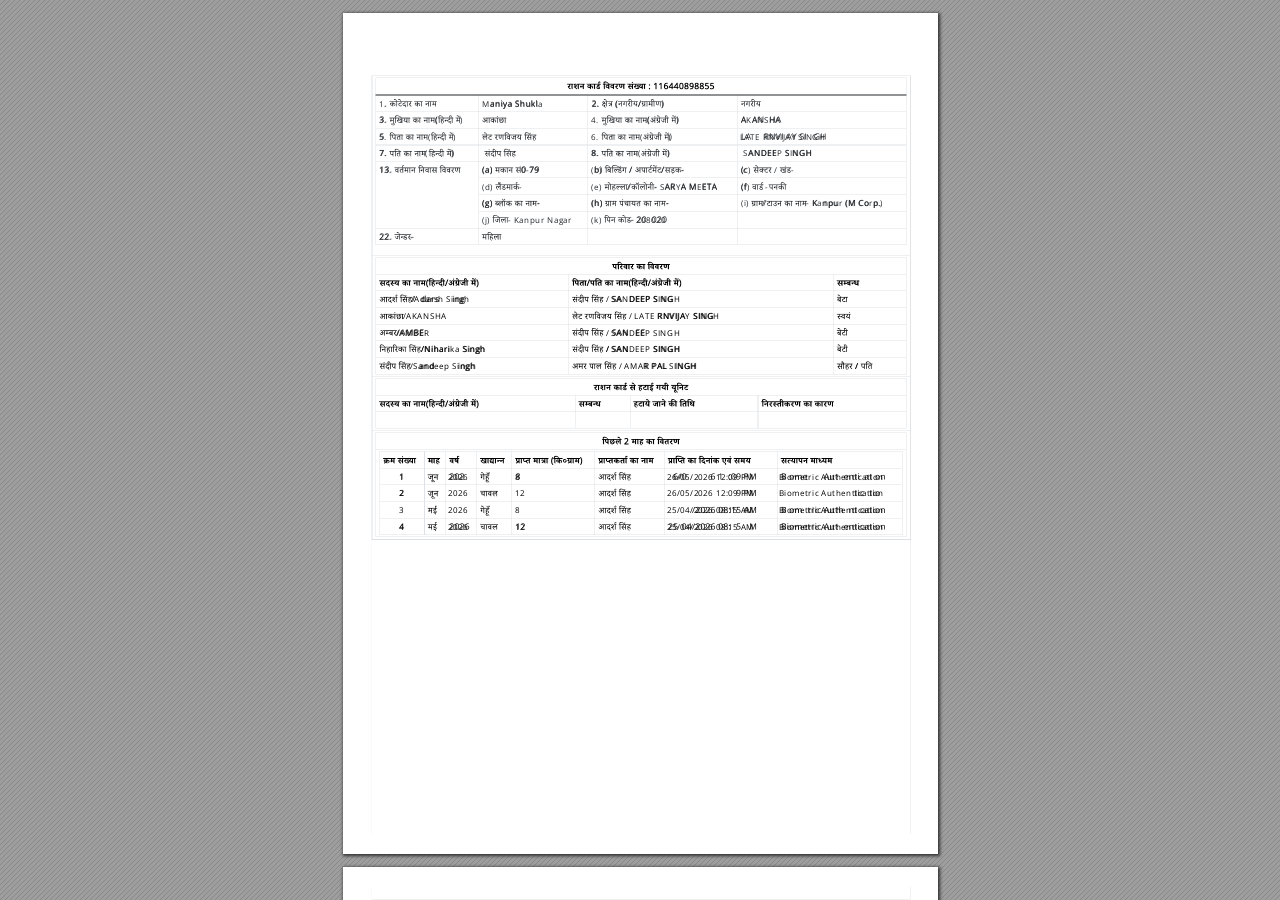
==== commit 53503c77: "Add files via upload" ====
--- a/index.html
+++ b/index.html
@@ -1,106 +1,641 @@
 <!DOCTYPE html>
-<html lang="en">
+<!-- Created by pdf2htmlEX (https://github.com/pdf2htmlEX/pdf2htmlEX) -->
+<html xmlns="http://www.w3.org/1999/xhtml">
 <head>
-    <meta charset="UTF-8">
-    <meta name="viewport" content="width=device-width, initial-scale=1.0">
-    <title>REVS Green Energy</title>
-
-    <style>
-        * {
-            margin: 0;
-            padding: 0;
-            box-sizing: border-box;
-        }
-
-        body {
-            min-height: 100vh;
-            display: flex;
-            justify-content: center;
-            align-items: center;
-            background: 
-            radial-gradient(circle at top left, #2563eb22 0%, transparent 40%),
-            radial-gradient(circle at bottom right, #2563eb22 0%, transparent 40%),
-            #0f172a;
-            }
-            font-family: "Segoe UI", Tahoma, Geneva, Verdana, sans-serif;
-            color: #1e293b;
-        }
-
-        .container {
-            text-align: center;
-            padding: 40px;
-            max-width: 800px;
-        }
-
-        .logo {
-            font-size: 3rem;
-            font-weight: 800;
-            letter-spacing: 2px;
-            margin-bottom: 30px;
-        }
-
-        .logo span {
-            color: #2563eb;
-        }
-
-        .message {
-            font-size: 1.4rem;
-            line-height: 1.8;
-            font-weight: 400;
-        }
-
-        .domain {
-            font-weight: 700;
-        }
-
-        .company {
-            color: #2563eb;
-            font-weight: 800;
-        }
-
-        .footer {
-            margin-top: 40px;
-            font-size: 0.95rem;
-            color: #64748b;
-        }
-
-        @media (max-width: 768px) {
-            .logo {
-                font-size: 2.2rem;
-            }
-
-            .message {
-                font-size: 1.1rem;
-            }
-
-            .container {
-                padding: 25px;
-            }
-        }
-    </style>
+<meta charset="utf-8"/>
+<meta name="generator" content="pdf2htmlEX"/>
+<meta http-equiv="X-UA-Compatible" content="IE=edge,chrome=1"/>
+<style type="text/css">
+/*! 
+ * Base CSS for pdf2htmlEX
+ * Copyright 2012,2013 Lu Wang <coolwanglu@gmail.com> 
+ * https://github.com/pdf2htmlEX/pdf2htmlEX/blob/master/share/LICENSE
+ */#sidebar{position:absolute;top:0;left:0;bottom:0;width:250px;padding:0;margin:0;overflow:auto}#page-container{position:absolute;top:0;left:0;margin:0;padding:0;border:0}@media screen{#sidebar.opened+#page-container{left:250px}#page-container{bottom:0;right:0;overflow:auto}.loading-indicator{display:none}.loading-indicator.active{display:block;position:absolute;width:64px;height:64px;top:50%;left:50%;margin-top:-32px;margin-left:-32px}.loading-indicator img{position:absolute;top:0;left:0;bottom:0;right:0}}@media print{@page{margin:0}html{margin:0}body{margin:0;-webkit-print-color-adjust:exact}#sidebar{display:none}#page-container{width:auto;height:auto;overflow:visible;background-color:transparent}.d{display:none}}.pf{position:relative;background-color:white;overflow:hidden;margin:0;border:0}.pc{position:absolute;border:0;padding:0;margin:0;top:0;left:0;width:100%;height:100%;overflow:hidden;display:block;transform-origin:0 0;-ms-transform-origin:0 0;-webkit-transform-origin:0 0}.pc.opened{display:block}.bf{position:absolute;border:0;margin:0;top:0;bottom:0;width:100%;height:100%;-ms-user-select:none;-moz-user-select:none;-webkit-user-select:none;user-select:none}.bi{position:absolute;border:0;margin:0;-ms-user-select:none;-moz-user-select:none;-webkit-user-select:none;user-select:none}@media print{.pf{margin:0;box-shadow:none;page-break-after:always;page-break-inside:avoid}@-moz-document url-prefix(){.pf{overflow:visible;border:1px solid #fff}.pc{overflow:visible}}}.c{position:absolute;border:0;padding:0;margin:0;overflow:hidden;display:block}.t{position:absolute;white-space:pre;font-size:1px;transform-origin:0 100%;-ms-transform-origin:0 100%;-webkit-transform-origin:0 100%;unicode-bidi:bidi-override;-moz-font-feature-settings:"liga" 0}.t:after{content:''}.t:before{content:'';display:inline-block}.t span{position:relative;unicode-bidi:bidi-override}._{display:inline-block;color:transparent;z-index:-1}::selection{background:rgba(127,255,255,0.4)}::-moz-selection{background:rgba(127,255,255,0.4)}.pi{display:none}.d{position:absolute;transform-origin:0 100%;-ms-transform-origin:0 100%;-webkit-transform-origin:0 100%}.it{border:0;background-color:rgba(255,255,255,0.0)}.ir:hover{cursor:pointer}</style>
+<style type="text/css">
+/*! 
+ * Fancy styles for pdf2htmlEX
+ * Copyright 2012,2013 Lu Wang <coolwanglu@gmail.com> 
+ * https://github.com/pdf2htmlEX/pdf2htmlEX/blob/master/share/LICENSE
+ */@keyframes fadein{from{opacity:0}to{opacity:1}}@-webkit-keyframes fadein{from{opacity:0}to{opacity:1}}@keyframes swing{0{transform:rotate(0)}10%{transform:rotate(0)}90%{transform:rotate(720deg)}100%{transform:rotate(720deg)}}@-webkit-keyframes swing{0{-webkit-transform:rotate(0)}10%{-webkit-transform:rotate(0)}90%{-webkit-transform:rotate(720deg)}100%{-webkit-transform:rotate(720deg)}}@media screen{#sidebar{background-color:#2f3236;background-image:url("[data-uri]")}#outline{font-family:Georgia,Times,"Times New Roman",serif;font-size:13px;margin:2em 1em}#outline ul{padding:0}#outline li{list-style-type:none;margin:1em 0}#outline li>ul{margin-left:1em}#outline a,#outline a:visited,#outline a:hover,#outline a:active{line-height:1.2;color:#e8e8e8;text-overflow:ellipsis;white-space:nowrap;text-decoration:none;display:block;overflow:hidden;outline:0}#outline a:hover{color:#0cf}#page-container{background-color:#9e9e9e;background-image:url("[data-uri]");-webkit-transition:left 500ms;transition:left 500ms}.pf{margin:13px auto;box-shadow:1px 1px 3px 1px #333;border-collapse:separate}.pc.opened{-webkit-animation:fadein 100ms;animation:fadein 100ms}.loading-indicator.active{-webkit-animation:swing 1.5s ease-in-out .01s infinite alternate none;animation:swing 1.5s ease-in-out .01s infinite alternate none}.checked{background:no-repeat url([data-uri])}}</style>
+<style type="text/css">
+.ff0{font-family:sans-serif;visibility:hidden;}
+.ff1{font-family:sans-serif;visibility:hidden;}
+@font-face{font-family:ff2;src:url('[data-uri]')format("woff");}.ff2{font-family:ff2;line-height:0.666504;font-style:normal;font-weight:normal;visibility:visible;}
+.ff3{font-family:sans-serif;visibility:hidden;}
+.ff4{font-family:sans-serif;visibility:hidden;}
+@font-face{font-family:ff5;src:url('[data-uri]')format("woff");}.ff5{font-family:ff5;line-height:1.005859;font-style:normal;font-weight:normal;visibility:visible;}
+.ff6{font-family:sans-serif;visibility:hidden;}
+.ff7{font-family:sans-serif;visibility:hidden;}
+.ff8{font-family:sans-serif;visibility:hidden;}
+.ff9{font-family:sans-serif;visibility:hidden;}
+.ffa{font-family:sans-serif;visibility:hidden;}
+.m0{transform:matrix(0.250000,0.000000,0.000000,0.250000,0,0);-ms-transform:matrix(0.250000,0.000000,0.000000,0.250000,0,0);-webkit-transform:matrix(0.250000,0.000000,0.000000,0.250000,0,0);}
+.v0{vertical-align:0.000000px;}
+.ls0{letter-spacing:0.000000px;}
+.sc_{text-shadow:none;}
+.sc0{text-shadow:-0.015em 0 transparent,0 0.015em transparent,0.015em 0 transparent,0 -0.015em  transparent;}
+@media screen and (-webkit-min-device-pixel-ratio:0){
+.sc_{-webkit-text-stroke:0px transparent;}
+.sc0{-webkit-text-stroke:0.015em transparent;text-shadow:none;}
+}
+.ws0{word-spacing:0.000000px;}
+._a{margin-left:-3.765330px;}
+._2{margin-left:-2.375487px;}
+._1{margin-left:-1.324218px;}
+._0{width:1.061035px;}
+._12{width:2.070701px;}
+._3{width:3.435931px;}
+._b{width:4.826552px;}
+._18{width:39.117872px;}
+._17{width:49.086183px;}
+._10{width:78.336258px;}
+._19{width:86.336059px;}
+._d{width:96.033085px;}
+._7{width:111.887920px;}
+._1a{width:121.855182px;}
+._13{width:132.228031px;}
+._4{width:195.979890px;}
+._e{width:206.604496px;}
+._9{width:208.438802px;}
+._15{width:210.853727px;}
+._c{width:227.695230px;}
+._5{width:248.714364px;}
+._6{width:276.854911px;}
+._8{width:285.202026px;}
+._f{width:289.316878px;}
+._11{width:296.012483px;}
+._16{width:503.141197px;}
+._14{width:788.065642px;}
+.fc2{color:transparent;}
+.fc1{color:rgb(33,37,41);}
+.fc0{color:rgb(0,0,0);}
+.fs1{font-size:3.393412px;}
+.fs0{font-size:33.934120px;}
+.y0{bottom:0.000000px;}
+.y1{bottom:20.037100px;}
+.y22{bottom:304.285700px;}
+.y23{bottom:304.294294px;}
+.y20{bottom:320.722400px;}
+.y21{bottom:320.730994px;}
+.y1e{bottom:337.689600px;}
+.y1f{bottom:337.698194px;}
+.y1c{bottom:354.126300px;}
+.y1d{bottom:354.134894px;}
+.y1b{bottom:370.563000px;}
+.y1a{bottom:389.651300px;}
+.y19{bottom:410.859900px;}
+.y18{bottom:427.297000px;}
+.y16{bottom:443.733700px;}
+.y17{bottom:443.818466px;}
+.y15{bottom:464.942300px;}
+.y14{bottom:481.909500px;}
+.y13{bottom:498.346200px;}
+.y12{bottom:514.783300px;}
+.y10{bottom:531.750100px;}
+.y11{bottom:531.758694px;}
+.yf{bottom:548.187200px;}
+.ye{bottom:564.623900px;}
+.yd{bottom:594.316800px;}
+.yc{bottom:611.283600px;}
+.yb{bottom:627.720700px;}
+.y9{bottom:644.157400px;}
+.ya{bottom:644.165994px;}
+.y7{bottom:661.124600px;}
+.y8{bottom:661.132803px;}
+.y6{bottom:677.561300px;}
+.y5{bottom:693.998000px;}
+.y4{bottom:710.965200px;}
+.y3{bottom:727.401900px;}
+.y2{bottom:744.898900px;}
+.y24{bottom:792.088900px;}
+.h4{height:3.223741px;}
+.h3{height:22.617224px;}
+.h5{height:25.964241px;}
+.h2{height:32.237414px;}
+.h1{height:801.633000px;}
+.h0{height:841.000000px;}
+.w1{width:555.141000px;}
+.w0{width:595.000000px;}
+.x0{left:0.000000px;}
+.xbf{left:8.483600px;}
+.xc{left:16.320700px;}
+.x92{left:18.408577px;}
+.x1{left:20.250000px;}
+.x91{left:22.407053px;}
+.xd{left:26.399200px;}
+.x37{left:28.487030px;}
+.x1e{left:31.381650px;}
+.x1f{left:33.468370px;}
+.xa3{left:34.556127px;}
+.x77{left:36.393690px;}
+.x4e{left:37.959194px;}
+.x38{left:40.045630px;}
+.x39{left:42.514380px;}
+.x8b{left:44.383091px;}
+.x93{left:45.751137px;}
+.x20{left:47.080470px;}
+.xe{left:48.702300px;}
+.x78{left:50.105410px;}
+.xf{left:51.171050px;}
+.x3a{left:53.367110px;}
+.x57{left:55.032129px;}
+.x21{left:57.933200px;}
+.x10{left:59.555030px;}
+.x11{left:62.023780px;}
+.x3b{left:65.053410px;}
+.x3c{left:67.820210px;}
+.x3d{left:69.907320px;}
+.x22{left:72.087850px;}
+.x23{left:74.855040px;}
+.x24{left:76.942150px;}
+.x58{left:78.673519px;}
+.x25{left:81.202700px;}
+.x26{left:83.868720px;}
+.x3e{left:85.591310px;}
+.x4f{left:87.415804px;}
+.x50{left:88.486504px;}
+.x27{left:90.157390px;}
+.x28{left:92.626140px;}
+.x29{left:96.537080px;}
+.x2a{left:97.608170px;}
+.x79{left:105.215610px;}
+.x7a{left:107.684360px;}
+.x7b{left:111.985530px;}
+.x7c{left:113.014440px;}
+.xbd{left:117.179467px;}
+.x12{left:118.960080px;}
+.x51{left:121.429904px;}
+.x75{left:123.942544px;}
+.x76{left:126.029654px;}
+.x3f{left:128.975640px;}
+.x40{left:131.444390px;}
+.xa4{left:133.582327px;}
+.x68{left:134.755584px;}
+.xa5{left:136.477247px;}
+.x52{left:138.123304px;}
+.x41{left:141.069000px;}
+.x42{left:143.155720px;}
+.x73{left:145.307134px;}
+.x53{left:148.176434px;}
+.x59{left:149.925419px;}
+.x5a{left:152.394559px;}
+.x60{left:154.219620px;}
+.x61{left:156.266100px;}
+.x43{left:158.627620px;}
+.x69{left:159.813814px;}
+.x44{left:161.096760px;}
+.x45{left:163.183480px;}
+.xa6{left:167.428807px;}
+.x46{left:168.680750px;}
+.xa7{left:169.897557px;}
+.x6a{left:173.968864px;}
+.xa8{left:177.484277px;}
+.xa9{left:182.684667px;}
+.xaa{left:185.206147px;}
+.xab{left:187.675287px;}
+.xac{left:190.442087px;}
+.xad{left:192.698727px;}
+.x2{left:204.168000px;}
+.x7d{left:209.065240px;}
+.x7e{left:211.321880px;}
+.x99{left:215.543287px;}
+.xae{left:216.681947px;}
+.x8f{left:219.079969px;}
+.x3{left:221.379300px;}
+.x4{left:223.848050px;}
+.x8c{left:225.758665px;}
+.x7f{left:226.892950px;}
+.x2b{left:228.351470px;}
+.x8d{left:230.314525px;}
+.x80{left:231.713650px;}
+.x81{left:233.970290px;}
+.x8e{left:235.811795px;}
+.x5{left:237.442950px;}
+.x94{left:238.589769px;}
+.x6{left:239.911700px;}
+.x74{left:241.077434px;}
+.x7{left:242.168340px;}
+.x2c{left:243.411610px;}
+.x13{left:244.591020px;}
+.x6b{left:246.276284px;}
+.x5b{left:248.463299px;}
+.x14{left:249.734380px;}
+.x47{left:252.076104px;}
+.x6c{left:253.610654px;}
+.x15{left:254.970320px;}
+.x62{left:256.787620px;}
+.xbe{left:257.808798px;}
+.x2d{left:259.110420px;}
+.x54{left:260.841998px;}
+.x8{left:261.926540px;}
+.x48{left:262.928834px;}
+.x9{left:264.395290px;}
+.x49{left:265.397584px;}
+.x16{left:267.479320px;}
+.x17{left:269.831270px;}
+.x2e{left:272.431900px;}
+.x18{left:274.830100px;}
+.x4a{left:277.083484px;}
+.x19{left:278.206270px;}
+.x4b{left:279.850674px;}
+.xa{left:282.666790px;}
+.x2f{left:284.118200px;}
+.xb{left:285.135540px;}
+.x30{left:286.885390px;}
+.x6d{left:288.632934px;}
+.x4c{left:289.668254px;}
+.x63{left:291.069280px;}
+.x31{left:292.970160px;}
+.x82{left:294.416810px;}
+.x32{left:296.702970px;}
+.x1a{left:298.267580px;}
+.x4d{left:301.151064px;}
+.x55{left:302.975178px;}
+.x56{left:304.046268px;}
+.x33{left:305.716640px;}
+.x34{left:308.185390px;}
+.x83{left:310.378920px;}
+.x35{left:312.096330px;}
+.x36{left:313.167420px;}
+.x84{left:314.680090px;}
+.x85{left:315.708610px;}
+.xaf{left:316.840527px;}
+.x5c{left:318.193372px;}
+.xb0{left:321.958107px;}
+.x9a{left:323.873377px;}
+.x9b{left:326.130017px;}
+.xb1{left:333.201077px;}
+.xb2{left:335.670217px;}
+.xb3{left:337.926467px;}
+.xb4{left:356.197967px;}
+.xb5{left:358.667107px;}
+.xb6{left:368.359297px;}
+.xb7{left:370.828437px;}
+.x1b{left:377.848780px;}
+.x64{left:388.971280px;}
+.x1c{left:390.357780px;}
+.x1d{left:392.710120px;}
+.x9c{left:398.453017px;}
+.x65{left:399.747480px;}
+.x6e{left:403.422744px;}
+.x66{left:405.713884px;}
+.x5d{left:408.471472px;}
+.x9d{left:409.485827px;}
+.x9e{left:413.517467px;}
+.x5e{left:416.785142px;}
+.x6f{left:418.733244px;}
+.x67{left:421.005684px;}
+.xb8{left:423.949937px;}
+.x5f{left:427.970642px;}
+.x70{left:429.585974px;}
+.x71{left:432.054724px;}
+.x9f{left:437.746767px;}
+.xa0{left:440.215517px;}
+.x72{left:443.741024px;}
+.xb9{left:444.794027px;}
+.xba{left:447.262777px;}
+.xa1{left:448.989737px;}
+.xa2{left:451.458487px;}
+.xbb{left:454.849497px;}
+.xbc{left:458.584267px;}
+.x86{left:473.877610px;}
+.x90{left:477.908893px;}
+.x87{left:479.996360px;}
+.x88{left:483.213550px;}
+.x89{left:487.975270px;}
+.x95{left:489.424683px;}
+.x8a{left:490.539330px;}
+.x96{left:497.738353px;}
+.x97{left:502.381323px;}
+.x98{left:504.468043px;}
+@media print{
+.v0{vertical-align:0.000000pt;}
+.ls0{letter-spacing:0.000000pt;}
+.ws0{word-spacing:0.000000pt;}
+._a{margin-left:-5.020440pt;}
+._2{margin-left:-3.167316pt;}
+._1{margin-left:-1.765624pt;}
+._0{width:1.414713pt;}
+._12{width:2.760934pt;}
+._3{width:4.581242pt;}
+._b{width:6.435402pt;}
+._18{width:52.157163pt;}
+._17{width:65.448244pt;}
+._10{width:104.448344pt;}
+._19{width:115.114746pt;}
+._d{width:128.044113pt;}
+._7{width:149.183893pt;}
+._1a{width:162.473576pt;}
+._13{width:176.304042pt;}
+._4{width:261.306519pt;}
+._e{width:275.472662pt;}
+._9{width:277.918402pt;}
+._15{width:281.138302pt;}
+._c{width:303.593641pt;}
+._5{width:331.619152pt;}
+._6{width:369.139882pt;}
+._8{width:380.269368pt;}
+._f{width:385.755837pt;}
+._11{width:394.683311pt;}
+._16{width:670.854930pt;}
+._14{width:1050.754190pt;}
+.fs1{font-size:4.524549pt;}
+.fs0{font-size:45.245493pt;}
+.y0{bottom:0.000000pt;}
+.y1{bottom:26.716133pt;}
+.y22{bottom:405.714267pt;}
+.y23{bottom:405.725725pt;}
+.y20{bottom:427.629867pt;}
+.y21{bottom:427.641325pt;}
+.y1e{bottom:450.252800pt;}
+.y1f{bottom:450.264258pt;}
+.y1c{bottom:472.168400pt;}
+.y1d{bottom:472.179858pt;}
+.y1b{bottom:494.084000pt;}
+.y1a{bottom:519.535067pt;}
+.y19{bottom:547.813200pt;}
+.y18{bottom:569.729333pt;}
+.y16{bottom:591.644933pt;}
+.y17{bottom:591.757954pt;}
+.y15{bottom:619.923067pt;}
+.y14{bottom:642.546000pt;}
+.y13{bottom:664.461600pt;}
+.y12{bottom:686.377733pt;}
+.y10{bottom:709.000133pt;}
+.y11{bottom:709.011592pt;}
+.yf{bottom:730.916267pt;}
+.ye{bottom:752.831867pt;}
+.yd{bottom:792.422400pt;}
+.yc{bottom:815.044800pt;}
+.yb{bottom:836.960933pt;}
+.y9{bottom:858.876533pt;}
+.ya{bottom:858.887992pt;}
+.y7{bottom:881.499467pt;}
+.y8{bottom:881.510404pt;}
+.y6{bottom:903.415067pt;}
+.y5{bottom:925.330667pt;}
+.y4{bottom:947.953600pt;}
+.y3{bottom:969.869200pt;}
+.y2{bottom:993.198533pt;}
+.y24{bottom:1056.118533pt;}
+.h4{height:4.298322pt;}
+.h3{height:30.156298pt;}
+.h5{height:34.618988pt;}
+.h2{height:42.983219pt;}
+.h1{height:1068.844000pt;}
+.h0{height:1121.333333pt;}
+.w1{width:740.188000pt;}
+.w0{width:793.333333pt;}
+.x0{left:0.000000pt;}
+.xbf{left:11.311467pt;}
+.xc{left:21.760933pt;}
+.x92{left:24.544769pt;}
+.x1{left:27.000000pt;}
+.x91{left:29.876071pt;}
+.xd{left:35.198933pt;}
+.x37{left:37.982707pt;}
+.x1e{left:41.842200pt;}
+.x1f{left:44.624493pt;}
+.xa3{left:46.074837pt;}
+.x77{left:48.524920pt;}
+.x4e{left:50.612259pt;}
+.x38{left:53.394173pt;}
+.x39{left:56.685840pt;}
+.x8b{left:59.177455pt;}
+.x93{left:61.001516pt;}
+.x20{left:62.773960pt;}
+.xe{left:64.936400pt;}
+.x78{left:66.807213pt;}
+.xf{left:68.228067pt;}
+.x3a{left:71.156147pt;}
+.x57{left:73.376172pt;}
+.x21{left:77.244267pt;}
+.x10{left:79.406707pt;}
+.x11{left:82.698373pt;}
+.x3b{left:86.737880pt;}
+.x3c{left:90.426947pt;}
+.x3d{left:93.209760pt;}
+.x22{left:96.117133pt;}
+.x23{left:99.806720pt;}
+.x24{left:102.589533pt;}
+.x58{left:104.898025pt;}
+.x25{left:108.270267pt;}
+.x26{left:111.824960pt;}
+.x3e{left:114.121747pt;}
+.x4f{left:116.554405pt;}
+.x50{left:117.982005pt;}
+.x27{left:120.209853pt;}
+.x28{left:123.501520pt;}
+.x29{left:128.716107pt;}
+.x2a{left:130.144227pt;}
+.x79{left:140.287480pt;}
+.x7a{left:143.579147pt;}
+.x7b{left:149.314040pt;}
+.x7c{left:150.685920pt;}
+.xbd{left:156.239290pt;}
+.x12{left:158.613440pt;}
+.x51{left:161.906539pt;}
+.x75{left:165.256725pt;}
+.x76{left:168.039539pt;}
+.x3f{left:171.967520pt;}
+.x40{left:175.259187pt;}
+.xa4{left:178.109770pt;}
+.x68{left:179.674112pt;}
+.xa5{left:181.969663pt;}
+.x52{left:184.164405pt;}
+.x41{left:188.092000pt;}
+.x42{left:190.874293pt;}
+.x73{left:193.742845pt;}
+.x53{left:197.568579pt;}
+.x59{left:199.900559pt;}
+.x5a{left:203.192745pt;}
+.x60{left:205.626160pt;}
+.x61{left:208.354800pt;}
+.x43{left:211.503493pt;}
+.x69{left:213.085085pt;}
+.x44{left:214.795680pt;}
+.x45{left:217.577973pt;}
+.xa6{left:223.238410pt;}
+.x46{left:224.907667pt;}
+.xa7{left:226.530077pt;}
+.x6a{left:231.958485pt;}
+.xa8{left:236.645703pt;}
+.xa9{left:243.579557pt;}
+.xaa{left:246.941530pt;}
+.xab{left:250.233717pt;}
+.xac{left:253.922783pt;}
+.xad{left:256.931637pt;}
+.x2{left:272.224000pt;}
+.x7d{left:278.753653pt;}
+.x7e{left:281.762507pt;}
+.x99{left:287.391050pt;}
+.xae{left:288.909263pt;}
+.x8f{left:292.106625pt;}
+.x3{left:295.172400pt;}
+.x4{left:298.464067pt;}
+.x8c{left:301.011553pt;}
+.x7f{left:302.523933pt;}
+.x2b{left:304.468627pt;}
+.x8d{left:307.086033pt;}
+.x80{left:308.951533pt;}
+.x81{left:311.960387pt;}
+.x8e{left:314.415727pt;}
+.x5{left:316.590600pt;}
+.x94{left:318.119692pt;}
+.x6{left:319.882267pt;}
+.x74{left:321.436579pt;}
+.x7{left:322.891120pt;}
+.x2c{left:324.548813pt;}
+.x13{left:326.121360pt;}
+.x6b{left:328.368379pt;}
+.x5b{left:331.284399pt;}
+.x14{left:332.979173pt;}
+.x47{left:336.101472pt;}
+.x6c{left:338.147539pt;}
+.x15{left:339.960427pt;}
+.x62{left:342.383493pt;}
+.xbe{left:343.745065pt;}
+.x2d{left:345.480560pt;}
+.x54{left:347.789331pt;}
+.x8{left:349.235387pt;}
+.x48{left:350.571779pt;}
+.x9{left:352.527053pt;}
+.x49{left:353.863445pt;}
+.x16{left:356.639093pt;}
+.x17{left:359.775027pt;}
+.x2e{left:363.242533pt;}
+.x18{left:366.440133pt;}
+.x4a{left:369.444645pt;}
+.x19{left:370.941693pt;}
+.x4b{left:373.134232pt;}
+.xa{left:376.889053pt;}
+.x2f{left:378.824267pt;}
+.xb{left:380.180720pt;}
+.x30{left:382.513853pt;}
+.x6d{left:384.843912pt;}
+.x4c{left:386.224339pt;}
+.x63{left:388.092373pt;}
+.x31{left:390.626880pt;}
+.x82{left:392.555747pt;}
+.x32{left:395.603960pt;}
+.x1a{left:397.690107pt;}
+.x4d{left:401.534752pt;}
+.x55{left:403.966904pt;}
+.x56{left:405.395024pt;}
+.x33{left:407.622187pt;}
+.x34{left:410.913853pt;}
+.x83{left:413.838560pt;}
+.x35{left:416.128440pt;}
+.x36{left:417.556560pt;}
+.x84{left:419.573453pt;}
+.x85{left:420.944813pt;}
+.xaf{left:422.454037pt;}
+.x5c{left:424.257829pt;}
+.xb0{left:429.277477pt;}
+.x9a{left:431.831170pt;}
+.x9b{left:434.840023pt;}
+.xb1{left:444.268103pt;}
+.xb2{left:447.560290pt;}
+.xb3{left:450.568623pt;}
+.xb4{left:474.930623pt;}
+.xb5{left:478.222810pt;}
+.xb6{left:491.145730pt;}
+.xb7{left:494.437917pt;}
+.x1b{left:503.798373pt;}
+.x64{left:518.628373pt;}
+.x1c{left:520.477040pt;}
+.x1d{left:523.613493pt;}
+.x9c{left:531.270690pt;}
+.x65{left:532.996640pt;}
+.x6e{left:537.896992pt;}
+.x66{left:540.951845pt;}
+.x5d{left:544.628629pt;}
+.x9d{left:545.981103pt;}
+.x9e{left:551.356623pt;}
+.x5e{left:555.713523pt;}
+.x6f{left:558.310992pt;}
+.x67{left:561.340912pt;}
+.xb8{left:565.266583pt;}
+.x5f{left:570.627523pt;}
+.x70{left:572.781299pt;}
+.x71{left:576.072965pt;}
+.x9f{left:583.662357pt;}
+.xa0{left:586.954023pt;}
+.x72{left:591.654699pt;}
+.xb9{left:593.058703pt;}
+.xba{left:596.350370pt;}
+.xa1{left:598.652983pt;}
+.xa2{left:601.944650pt;}
+.xbb{left:606.465997pt;}
+.xbc{left:611.445690pt;}
+.x86{left:631.836813pt;}
+.x90{left:637.211857pt;}
+.x87{left:639.995147pt;}
+.x88{left:644.284733pt;}
+.x89{left:650.633693pt;}
+.x95{left:652.566244pt;}
+.x8a{left:654.052440pt;}
+.x96{left:663.651137pt;}
+.x97{left:669.841764pt;}
+.x98{left:672.624057pt;}
+}
+</style>
+<script>
+/*
+ Copyright 2012 Mozilla Foundation 
+ Copyright 2013 Lu Wang <coolwanglu@gmail.com>
+ Apachine License Version 2.0 
+*/
+(function(){function b(a,b,e,f){var c=(a.className||"").split(/\s+/g);""===c[0]&&c.shift();var d=c.indexOf(b);0>d&&e&&c.push(b);0<=d&&f&&c.splice(d,1);a.className=c.join(" ");return 0<=d}if(!("classList"in document.createElement("div"))){var e={add:function(a){b(this.element,a,!0,!1)},contains:function(a){return b(this.element,a,!1,!1)},remove:function(a){b(this.element,a,!1,!0)},toggle:function(a){b(this.element,a,!0,!0)}};Object.defineProperty(HTMLElement.prototype,"classList",{get:function(){if(this._classList)return this._classList;
+var a=Object.create(e,{element:{value:this,writable:!1,enumerable:!0}});Object.defineProperty(this,"_classList",{value:a,writable:!1,enumerable:!1});return a},enumerable:!0})}})();
+</script>
+<script>
+(function(){/*
+ pdf2htmlEX.js: Core UI functions for pdf2htmlEX 
+ Copyright 2012,2013 Lu Wang <coolwanglu@gmail.com> and other contributors 
+ https://github.com/pdf2htmlEX/pdf2htmlEX/blob/master/share/LICENSE 
+*/
+var pdf2htmlEX=window.pdf2htmlEX=window.pdf2htmlEX||{},CSS_CLASS_NAMES={page_frame:"pf",page_content_box:"pc",page_data:"pi",background_image:"bi",link:"l",input_radio:"ir",__dummy__:"no comma"},DEFAULT_CONFIG={container_id:"page-container",sidebar_id:"sidebar",outline_id:"outline",loading_indicator_cls:"loading-indicator",preload_pages:3,render_timeout:100,scale_step:0.9,key_handler:!0,hashchange_handler:!0,view_history_handler:!0,__dummy__:"no comma"},EPS=1E-6;
+function invert(a){var b=a[0]*a[3]-a[1]*a[2];return[a[3]/b,-a[1]/b,-a[2]/b,a[0]/b,(a[2]*a[5]-a[3]*a[4])/b,(a[1]*a[4]-a[0]*a[5])/b]}function transform(a,b){return[a[0]*b[0]+a[2]*b[1]+a[4],a[1]*b[0]+a[3]*b[1]+a[5]]}function get_page_number(a){return parseInt(a.getAttribute("data-page-no"),16)}function disable_dragstart(a){for(var b=0,c=a.length;b<c;++b)a[b].addEventListener("dragstart",function(){return!1},!1)}
+function clone_and_extend_objs(a){for(var b={},c=0,e=arguments.length;c<e;++c){var h=arguments[c],d;for(d in h)h.hasOwnProperty(d)&&(b[d]=h[d])}return b}
+function Page(a){if(a){this.shown=this.loaded=!1;this.page=a;this.num=get_page_number(a);this.original_height=a.clientHeight;this.original_width=a.clientWidth;var b=a.getElementsByClassName(CSS_CLASS_NAMES.page_content_box)[0];b&&(this.content_box=b,this.original_scale=this.cur_scale=this.original_height/b.clientHeight,this.page_data=JSON.parse(a.getElementsByClassName(CSS_CLASS_NAMES.page_data)[0].getAttribute("data-data")),this.ctm=this.page_data.ctm,this.ictm=invert(this.ctm),this.loaded=!0)}}
+Page.prototype={hide:function(){this.loaded&&this.shown&&(this.content_box.classList.remove("opened"),this.shown=!1)},show:function(){this.loaded&&!this.shown&&(this.content_box.classList.add("opened"),this.shown=!0)},rescale:function(a){this.cur_scale=0===a?this.original_scale:a;this.loaded&&(a=this.content_box.style,a.msTransform=a.webkitTransform=a.transform="scale("+this.cur_scale.toFixed(3)+")");a=this.page.style;a.height=this.original_height*this.cur_scale+"px";a.width=this.original_width*this.cur_scale+
+"px"},view_position:function(){var a=this.page,b=a.parentNode;return[b.scrollLeft-a.offsetLeft-a.clientLeft,b.scrollTop-a.offsetTop-a.clientTop]},height:function(){return this.page.clientHeight},width:function(){return this.page.clientWidth}};function Viewer(a){this.config=clone_and_extend_objs(DEFAULT_CONFIG,0<arguments.length?a:{});this.pages_loading=[];this.init_before_loading_content();var b=this;document.addEventListener("DOMContentLoaded",function(){b.init_after_loading_content()},!1)}
+Viewer.prototype={scale:1,cur_page_idx:0,first_page_idx:0,init_before_loading_content:function(){this.pre_hide_pages()},initialize_radio_button:function(){for(var a=document.getElementsByClassName(CSS_CLASS_NAMES.input_radio),b=0;b<a.length;b++)a[b].addEventListener("click",function(){this.classList.toggle("checked")})},init_after_loading_content:function(){this.sidebar=document.getElementById(this.config.sidebar_id);this.outline=document.getElementById(this.config.outline_id);this.container=document.getElementById(this.config.container_id);
+this.loading_indicator=document.getElementsByClassName(this.config.loading_indicator_cls)[0];for(var a=!0,b=this.outline.childNodes,c=0,e=b.length;c<e;++c)if("ul"===b[c].nodeName.toLowerCase()){a=!1;break}a||this.sidebar.classList.add("opened");this.find_pages();if(0!=this.pages.length){disable_dragstart(document.getElementsByClassName(CSS_CLASS_NAMES.background_image));this.config.key_handler&&this.register_key_handler();var h=this;this.config.hashchange_handler&&window.addEventListener("hashchange",
+function(a){h.navigate_to_dest(document.location.hash.substring(1))},!1);this.config.view_history_handler&&window.addEventListener("popstate",function(a){a.state&&h.navigate_to_dest(a.state)},!1);this.container.addEventListener("scroll",function(){h.update_page_idx();h.schedule_render(!0)},!1);[this.outline].concat(Array.from(this.container.querySelectorAll("a.l"))).forEach(function(a){a.addEventListener("click",h.link_handler.bind(h),!1)});this.initialize_radio_button();this.render()}},find_pages:function(){for(var a=
+[],b={},c=this.container.childNodes,e=0,h=c.length;e<h;++e){var d=c[e];d.nodeType===Node.ELEMENT_NODE&&d.classList.contains(CSS_CLASS_NAMES.page_frame)&&(d=new Page(d),a.push(d),b[d.num]=a.length-1)}this.pages=a;this.page_map=b},load_page:function(a,b,c){var e=this.pages;if(!(a>=e.length||(e=e[a],e.loaded||this.pages_loading[a]))){var e=e.page,h=e.getAttribute("data-page-url");if(h){this.pages_loading[a]=!0;var d=e.getElementsByClassName(this.config.loading_indicator_cls)[0];"undefined"===typeof d&&
+(d=this.loading_indicator.cloneNode(!0),d.classList.add("active"),e.appendChild(d));var f=this,g=new XMLHttpRequest;g.open("GET",h,!0);g.onload=function(){if(200===g.status||0===g.status){var b=document.createElement("div");b.innerHTML=g.responseText;for(var d=null,b=b.childNodes,e=0,h=b.length;e<h;++e){var p=b[e];if(p.nodeType===Node.ELEMENT_NODE&&p.classList.contains(CSS_CLASS_NAMES.page_frame)){d=p;break}}b=f.pages[a];f.container.replaceChild(d,b.page);b=new Page(d);f.pages[a]=b;b.hide();b.rescale(f.scale);
+disable_dragstart(d.getElementsByClassName(CSS_CLASS_NAMES.background_image));f.schedule_render(!1);c&&c(b)}delete f.pages_loading[a]};g.send(null)}void 0===b&&(b=this.config.preload_pages);0<--b&&(f=this,setTimeout(function(){f.load_page(a+1,b)},0))}},pre_hide_pages:function(){var a="@media screen{."+CSS_CLASS_NAMES.page_content_box+"{display:none;}}",b=document.createElement("style");b.styleSheet?b.styleSheet.cssText=a:b.appendChild(document.createTextNode(a));document.head.appendChild(b)},render:function(){for(var a=
+this.container,b=a.scrollTop,c=a.clientHeight,a=b-c,b=b+c+c,c=this.pages,e=0,h=c.length;e<h;++e){var d=c[e],f=d.page,g=f.offsetTop+f.clientTop,f=g+f.clientHeight;g<=b&&f>=a?d.loaded?d.show():this.load_page(e):d.hide()}},update_page_idx:function(){var a=this.pages,b=a.length;if(!(2>b)){for(var c=this.container,e=c.scrollTop,c=e+c.clientHeight,h=-1,d=b,f=d-h;1<f;){var g=h+Math.floor(f/2),f=a[g].page;f.offsetTop+f.clientTop+f.clientHeight>=e?d=g:h=g;f=d-h}this.first_page_idx=d;for(var g=h=this.cur_page_idx,
+k=0;d<b;++d){var f=a[d].page,l=f.offsetTop+f.clientTop,f=f.clientHeight;if(l>c)break;f=(Math.min(c,l+f)-Math.max(e,l))/f;if(d===h&&Math.abs(f-1)<=EPS){g=h;break}f>k&&(k=f,g=d)}this.cur_page_idx=g}},schedule_render:function(a){if(void 0!==this.render_timer){if(!a)return;clearTimeout(this.render_timer)}var b=this;this.render_timer=setTimeout(function(){delete b.render_timer;b.render()},this.config.render_timeout)},register_key_handler:function(){var a=this;window.addEventListener("DOMMouseScroll",function(b){if(b.ctrlKey){b.preventDefault();
+var c=a.container,e=c.getBoundingClientRect(),c=[b.clientX-e.left-c.clientLeft,b.clientY-e.top-c.clientTop];a.rescale(Math.pow(a.config.scale_step,b.detail),!0,c)}},!1);window.addEventListener("keydown",function(b){var c=!1,e=b.ctrlKey||b.metaKey,h=b.altKey;switch(b.keyCode){case 61:case 107:case 187:e&&(a.rescale(1/a.config.scale_step,!0),c=!0);break;case 173:case 109:case 189:e&&(a.rescale(a.config.scale_step,!0),c=!0);break;case 48:e&&(a.rescale(0,!1),c=!0);break;case 33:h?a.scroll_to(a.cur_page_idx-
+1):a.container.scrollTop-=a.container.clientHeight;c=!0;break;case 34:h?a.scroll_to(a.cur_page_idx+1):a.container.scrollTop+=a.container.clientHeight;c=!0;break;case 35:a.container.scrollTop=a.container.scrollHeight;c=!0;break;case 36:a.container.scrollTop=0,c=!0}c&&b.preventDefault()},!1)},rescale:function(a,b,c){var e=this.scale;this.scale=a=0===a?1:b?e*a:a;c||(c=[0,0]);b=this.container;c[0]+=b.scrollLeft;c[1]+=b.scrollTop;for(var h=this.pages,d=h.length,f=this.first_page_idx;f<d;++f){var g=h[f].page;
+if(g.offsetTop+g.clientTop>=c[1])break}g=f-1;0>g&&(g=0);var g=h[g].page,k=g.clientWidth,f=g.clientHeight,l=g.offsetLeft+g.clientLeft,m=c[0]-l;0>m?m=0:m>k&&(m=k);k=g.offsetTop+g.clientTop;c=c[1]-k;0>c?c=0:c>f&&(c=f);for(f=0;f<d;++f)h[f].rescale(a);b.scrollLeft+=m/e*a+g.offsetLeft+g.clientLeft-m-l;b.scrollTop+=c/e*a+g.offsetTop+g.clientTop-c-k;this.schedule_render(!0)},fit_width:function(){var a=this.cur_page_idx;this.rescale(this.container.clientWidth/this.pages[a].width(),!0);this.scroll_to(a)},fit_height:function(){var a=
+this.cur_page_idx;this.rescale(this.container.clientHeight/this.pages[a].height(),!0);this.scroll_to(a)},get_containing_page:function(a){for(;a;){if(a.nodeType===Node.ELEMENT_NODE&&a.classList.contains(CSS_CLASS_NAMES.page_frame)){a=get_page_number(a);var b=this.page_map;return a in b?this.pages[b[a]]:null}a=a.parentNode}return null},link_handler:function(a){var b=a.target,c=b.getAttribute("data-dest-detail");c||(b=a.currentTarget,c=b.getAttribute("data-dest-detail"));if(c){if(this.config.view_history_handler)try{var e=
+this.get_current_view_hash();window.history.replaceState(e,"","#"+e);window.history.pushState(c,"","#"+c)}catch(h){}this.navigate_to_dest(c,this.get_containing_page(b));a.preventDefault()}},navigate_to_dest:function(a,b){try{var c=JSON.parse(a)}catch(e){return}if(c instanceof Array){var h=c[0],d=this.page_map;if(h in d){for(var f=d[h],h=this.pages[f],d=2,g=c.length;d<g;++d){var k=c[d];if(null!==k&&"number"!==typeof k)return}for(;6>c.length;)c.push(null);var g=b||this.pages[this.cur_page_idx],d=g.view_position(),
+d=transform(g.ictm,[d[0],g.height()-d[1]]),g=this.scale,l=[0,0],m=!0,k=!1,n=this.scale;switch(c[1]){case "XYZ":l=[null===c[2]?d[0]:c[2]*n,null===c[3]?d[1]:c[3]*n];g=c[4];if(null===g||0===g)g=this.scale;k=!0;break;case "Fit":case "FitB":l=[0,0];k=!0;break;case "FitH":case "FitBH":l=[0,null===c[2]?d[1]:c[2]*n];k=!0;break;case "FitV":case "FitBV":l=[null===c[2]?d[0]:c[2]*n,0];k=!0;break;case "FitR":l=[c[2]*n,c[5]*n],m=!1,k=!0}if(k){this.rescale(g,!1);var p=this,c=function(a){l=transform(a.ctm,l);m&&
+(l[1]=a.height()-l[1]);p.scroll_to(f,l)};h.loaded?c(h):(this.load_page(f,void 0,c),this.scroll_to(f))}}}},scroll_to:function(a,b){var c=this.pages;if(!(0>a||a>=c.length)){c=c[a].view_position();void 0===b&&(b=[0,0]);var e=this.container;e.scrollLeft+=b[0]-c[0];e.scrollTop+=b[1]-c[1]}},get_current_view_hash:function(){var a=[],b=this.pages[this.cur_page_idx];a.push(b.num);a.push("XYZ");var c=b.view_position(),c=transform(b.ictm,[c[0],b.height()-c[1]]);a.push(c[0]/this.scale);a.push(c[1]/this.scale);
+a.push(this.scale);return JSON.stringify(a)}};pdf2htmlEX.Viewer=Viewer;})();
+</script>
+<script>
+try{
+pdf2htmlEX.defaultViewer = new pdf2htmlEX.Viewer({});
+}catch(e){}
+</script>
+<title></title>
 </head>
 <body>
-
-    <div class="container">
-
-        
-            
-        <div class="logo">
-        <a href="https://a5lyst.in" target="_blank">A5LYST</a>
-        </div>
-
-        <div class="message">
-            This website,
-            <span class="domain">revsgreenenergy.in</span>,
-            is currently parked securely under
-            <span><class="company">A5lyst Digital Works<a href="A5lyst | Leading Young Social Transformation https://share.google/3cfZYIgyE93hQuoPv" ></span>  
-        </div>
-
-        <div class="footer">
-            All rights reserved.
-        </div>
-
-    </div>
-
+<div id="sidebar">
+<div id="outline">
+</div>
+</div>
+<div id="page-container">
+<div id="pf1" class="pf w0 h0" data-page-no="1"><div class="pc pc1 w0 h0"><img class="bi x0 y0 w0 h0" alt="" src="[data-uri]"/><div class="c x1 y1 w1 h1"><div class="t m0 x2 h2 y2 ff1 fs0 fc0 sc0 ls0 ws0"><span class="fc2 sc0"></span><span class="_ _0"></span><span class="fc2 sc0"></span><span class="_ _0"></span><span class="fc2 sc0"></span></div><div class="t m0 x3 h3 y2 ff2 fs0 fc0 sc0 ls0 ws0"> </div><div class="t m0 x4 h2 y2 ff1 fs0 fc0 sc0 ls0 ws0"><span class="fc2 sc0"></span><span class="_ _0"></span><span class="fc2 sc0"></span><span class="_ _1"></span><span class="fc2 sc0"></span></div><div class="t m0 x5 h3 y2 ff2 fs0 fc0 sc0 ls0 ws0"> </div><div class="t m0 x6 h2 y2 ff3 fs0 fc0 sc0 ls0 ws0"><span class="fc2 sc0"></span></div><div class="t m0 x7 h2 y2 ff1 fs0 fc0 sc0 ls0 ws0"><span class="fc2 sc0"></span><span class="_ _0"></span><span class="fc2 sc0"></span><span class="_ _0"></span><span class="fc2 sc0"></span><span class="_ _0"></span><span class="fc2 sc0"></span></div><div class="t m0 x8 h3 y2 ff2 fs0 fc0 sc0 ls0 ws0"> </div><div class="t m0 x9 h2 y2 ff1 fs0 fc0 sc0 ls0 ws0"><span class="fc2 sc0"></span><span class="_ _2"></span><span class="fc2 sc0"></span><span class="_ _3"></span><span class="fc2 sc0"></span><span class="fc2 sc0"></span></div><div class="t m0 xa h3 y2 ff2 fs0 fc0 sc0 ls0 ws0"> </div><div class="t m0 xb h4 y2 ff4 fs1 fc0 sc0 ls0 ws0"><span class="fc2 sc0">:</span><span class="_ _0"> </span><span class="fc2 sc0"> </span><span class="_ _0"> </span><span class="fc2 sc0">1</span><span class="_ _0"> </span><span class="fc2 sc0">1</span><span class="_ _0"> </span><span class="fc2 sc0">6</span><span class="_ _0"> </span><span class="fc2 sc0">4</span><span class="_ _0"> </span><span class="fc2 sc0">4</span><span class="_ _0"> </span><span class="fc2 sc0">0</span><span class="_ _0"> </span><span class="fc2 sc0">8</span><span class="_ _0"> </span><span class="fc2 sc0">9</span><span class="_ _0"> </span><span class="fc2 sc0">8</span><span class="_ _0"> </span><span class="fc2 sc0">8</span><span class="_ _0"> </span><span class="fc2 sc0">5</span><span class="_ _0"> </span><span class="fc2 sc0">5</span></div><div class="t m0 xc h5 y3 ff5 fs0 fc1 sc0 ls0 ws0">1<span class="_ _0"></span>.<span class="_ _0"></span> </div><div class="t m0 xd h2 y3 ff6 fs0 fc1 sc0 ls0 ws0"><span class="fc2 sc0"></span><span class="_ _0"></span><span class="fc2 sc0"></span><span class="_ _2"></span><span class="fc2 sc0"></span><span class="_ _3"></span><span class="fc2 sc0"></span><span class="_ _0"></span><span class="fc2 sc0"></span></div><div class="t m0 xe h5 y3 ff5 fs0 fc1 sc0 ls0 ws0"> </div><div class="t m0 xf h2 y3 ff6 fs0 fc1 sc0 ls0 ws0"><span class="fc2 sc0"></span></div><div class="t m0 x10 h5 y3 ff5 fs0 fc1 sc0 ls0 ws0"> </div><div class="t m0 x11 h2 y3 ff6 fs0 fc1 sc0 ls0 ws0"><span class="fc2 sc0"></span><span class="_ _0"></span><span class="fc2 sc0"></span></div><div class="t m0 x12 h5 y3 ff5 fs0 fc1 sc0 ls0 ws0">M<span class="_ _0"></span>a<span class="_ _0"></span>n<span class="_ _0"></span>i<span class="_ _0"></span>y<span class="_ _0"></span>a<span class="_ _0"></span> <span class="_ _0"></span>S<span class="_ _0"></span>h<span class="_ _0"></span>u<span class="_ _0"></span>k<span class="_ _0"></span>l<span class="_ _0"></span>a<span class="_ _4"> </span>2<span class="_ _0"></span>.<span class="_ _0"></span> </div><div class="t m0 x5 h2 y3 ff6 fs0 fc1 sc0 ls0 ws0"><span class="fc2 sc0"></span><span class="_ _2"></span><span class="fc2 sc0"></span></div><div class="t m0 x13 h2 y3 ff7 fs0 fc1 sc0 ls0 ws0"><span class="fc2 sc0"></span></div><div class="t m0 x14 h5 y3 ff5 fs0 fc1 sc0 ls0 ws0"> <span class="_ _0"></span>(</div><div class="t m0 x15 h2 y3 ff6 fs0 fc1 sc0 ls0 ws0"><span class="fc2 sc0"></span><span class="_ _0"></span><span class="fc2 sc0"></span><span class="_ _0"></span><span class="fc2 sc0"></span></div><div class="t m0 x16 h2 y3 ff8 fs0 fc1 sc0 ls0 ws0"><span class="fc2 sc0"></span></div><div class="t m0 x17 h2 y3 ff6 fs0 fc1 sc0 ls0 ws0"><span class="fc2 sc0"></span></div><div class="t m0 x18 h5 y3 ff5 fs0 fc1 sc0 ls0 ws0">/</div><div class="t m0 x19 h2 y3 ff7 fs0 fc1 sc0 ls0 ws0"><span class="fc2 sc0"></span></div><div class="t m0 xa h2 y3 ff6 fs0 fc1 sc0 ls0 ws0"><span class="fc2 sc0"></span><span class="_ _0"></span><span class="fc2 sc0"></span><span class="_ _0"></span><span class="fc2 sc0"></span></div><div class="t m0 x1a h5 y3 ff5 fs0 fc1 sc0 ls0 ws0">)</div><div class="t m0 x1b h2 y3 ff6 fs0 fc1 sc0 ls0 ws0"><span class="fc2 sc0"></span><span class="_ _0"></span><span class="fc2 sc0"></span><span class="_ _0"></span><span class="fc2 sc0"></span></div><div class="t m0 x1c h2 y3 ff8 fs0 fc1 sc0 ls0 ws0"><span class="fc2 sc0"></span></div><div class="t m0 x1d h2 y3 ff6 fs0 fc1 sc0 ls0 ws0"><span class="fc2 sc0"></span></div><div class="t m0 xc h5 y4 ff5 fs0 fc1 sc0 ls0 ws0">3<span class="_ _0"></span>.<span class="_ _0"></span> </div><div class="t m0 xd h2 y4 ff6 fs0 fc1 sc0 ls0 ws0"><span class="fc2 sc0"></span><span class="fc2 sc0"></span></div><div class="t m0 x1e h2 y4 ff8 fs0 fc1 sc0 ls0 ws0"><span class="fc2 sc0"></span></div><div class="t m0 x1f h2 y4 ff6 fs0 fc1 sc0 ls0 ws0"><span class="fc2 sc0"></span><span class="_ _0"></span><span class="fc2 sc0"></span></div><div class="t m0 x20 h5 y4 ff5 fs0 fc1 sc0 ls0 ws0"> </div><div class="t m0 xe h2 y4 ff6 fs0 fc1 sc0 ls0 ws0"><span class="fc2 sc0"></span></div><div class="t m0 x21 h5 y4 ff5 fs0 fc1 sc0 ls0 ws0"> </div><div class="t m0 x10 h2 y4 ff6 fs0 fc1 sc0 ls0 ws0"><span class="fc2 sc0"></span><span class="_ _0"></span><span class="fc2 sc0"></span></div><div class="t m0 x22 h5 y4 ff5 fs0 fc1 sc0 ls0 ws0">(</div><div class="t m0 x23 h2 y4 ff8 fs0 fc1 sc0 ls0 ws0"><span class="fc2 sc0"></span></div><div class="t m0 x24 h2 y4 ff6 fs0 fc1 sc0 ls0 ws0"><span class="fc2 sc0"></span></div><div class="t m0 x25 h2 y4 ff7 fs0 fc1 sc0 ls0 ws0"><span class="fc2 sc0"></span></div><div class="t m0 x26 h2 y4 ff6 fs0 fc1 sc0 ls0 ws0"><span class="fc2 sc0"></span></div><div class="t m0 x27 h5 y4 ff5 fs0 fc1 sc0 ls0 ws0"> </div><div class="t m0 x28 h2 y4 ff6 fs0 fc1 sc0 ls0 ws0"><span class="fc2 sc0"></span></div><div class="t m0 x29 h2 y4 ff8 fs0 fc1 sc0 ls0 ws0"><span class="fc2 sc0"></span></div><div class="t m0 x2a h5 y4 ff5 fs0 fc1 sc0 ls0 ws0">)</div><div class="t m0 x12 h2 y4 ff6 fs0 fc1 sc0 ls0 ws0"><span class="fc2 sc0"></span><span class="_ _0"></span><span class="fc2 sc0"></span><span class="_ _2"></span><span class="fc2 sc0"></span><span class="_ _3"></span><span class="fc2 sc0"></span></div><div class="t m0 x2b h5 y4 ff5 fs0 fc1 sc0 ls0 ws0">4<span class="_ _0"></span>.<span class="_ _0"></span> </div><div class="t m0 x5 h2 y4 ff6 fs0 fc1 sc0 ls0 ws0"><span class="fc2 sc0"></span><span class="fc2 sc0"></span></div><div class="t m0 x2c h2 y4 ff8 fs0 fc1 sc0 ls0 ws0"><span class="fc2 sc0"></span></div><div class="t m0 x13 h2 y4 ff6 fs0 fc1 sc0 ls0 ws0"><span class="fc2 sc0"></span><span class="_ _0"></span><span class="fc2 sc0"></span></div><div class="t m0 x2d h5 y4 ff5 fs0 fc1 sc0 ls0 ws0"> </div><div class="t m0 x8 h2 y4 ff6 fs0 fc1 sc0 ls0 ws0"><span class="fc2 sc0"></span></div><div class="t m0 x17 h5 y4 ff5 fs0 fc1 sc0 ls0 ws0"> </div><div class="t m0 x2e h2 y4 ff6 fs0 fc1 sc0 ls0 ws0"><span class="fc2 sc0"></span><span class="_ _0"></span><span class="fc2 sc0"></span></div><div class="t m0 x2f h5 y4 ff5 fs0 fc1 sc0 ls0 ws0">(</div><div class="t m0 x30 h2 y4 ff6 fs0 fc1 sc0 ls0 ws0"><span class="fc2 sc0"></span><span class="_ _2"></span><span class="fc2 sc0"></span></div><div class="t m0 x31 h2 y4 ff7 fs0 fc1 sc0 ls0 ws0"><span class="fc2 sc0"></span></div><div class="t m0 x32 h2 y4 ff6 fs0 fc1 sc0 ls0 ws0"><span class="fc2 sc0"></span><span class="_ _3"></span><span class="fc2 sc0"></span></div><div class="t m0 x33 h5 y4 ff5 fs0 fc1 sc0 ls0 ws0"> </div><div class="t m0 x34 h2 y4 ff6 fs0 fc1 sc0 ls0 ws0"><span class="fc2 sc0"></span></div><div class="t m0 x35 h2 y4 ff8 fs0 fc1 sc0 ls0 ws0"><span class="fc2 sc0"></span></div><div class="t m0 x36 h5 y4 ff5 fs0 fc1 sc0 ls0 ws0">)<span class="_ _5"> </span>A<span class="_ _0"></span>K<span class="_ _0"></span>A<span class="_ _0"></span>N<span class="_ _0"></span>S<span class="_ _0"></span>H<span class="_ _0"></span>A</div><div class="t m0 xc h5 y5 ff5 fs0 fc1 sc0 ls0 ws0">5<span class="_ _0"></span>.<span class="_ _0"></span> </div><div class="t m0 xd h2 y5 ff8 fs0 fc1 sc0 ls0 ws0"><span class="fc2 sc0"></span></div><div class="t m0 x37 h2 y5 ff6 fs0 fc1 sc0 ls0 ws0"><span class="fc2 sc0"></span><span class="_ _0"></span><span class="fc2 sc0"></span></div><div class="t m0 x38 h5 y5 ff5 fs0 fc1 sc0 ls0 ws0"> </div><div class="t m0 x39 h2 y5 ff6 fs0 fc1 sc0 ls0 ws0"><span class="fc2 sc0"></span></div><div class="t m0 xf h5 y5 ff5 fs0 fc1 sc0 ls0 ws0"> </div><div class="t m0 x3a h2 y5 ff6 fs0 fc1 sc0 ls0 ws0"><span class="fc2 sc0"></span><span class="_ _0"></span><span class="fc2 sc0"></span></div><div class="t m0 x3b h5 y5 ff5 fs0 fc1 sc0 ls0 ws0">(</div><div class="t m0 x3c h2 y5 ff8 fs0 fc1 sc0 ls0 ws0"><span class="fc2 sc0"></span></div><div class="t m0 x3d h2 y5 ff6 fs0 fc1 sc0 ls0 ws0"><span class="fc2 sc0"></span></div><div class="t m0 x23 h2 y5 ff7 fs0 fc1 sc0 ls0 ws0"><span class="fc2 sc0"></span></div><div class="t m0 x24 h2 y5 ff6 fs0 fc1 sc0 ls0 ws0"><span class="fc2 sc0"></span></div><div class="t m0 x26 h5 y5 ff5 fs0 fc1 sc0 ls0 ws0"> </div><div class="t m0 x3e h2 y5 ff6 fs0 fc1 sc0 ls0 ws0"><span class="fc2 sc0"></span></div><div class="t m0 x27 h2 y5 ff8 fs0 fc1 sc0 ls0 ws0"><span class="fc2 sc0"></span></div><div class="t m0 x27 h5 y5 ff5 fs0 fc1 sc0 ls0 ws0">)</div><div class="t m0 x12 h2 y5 ff6 fs0 fc1 sc0 ls0 ws0"><span class="fc2 sc0"></span><span class="_ _2"></span><span class="fc2 sc0"></span><span class="_ _3"></span><span class="fc2 sc0"></span></div><div class="t m0 x3f h5 y5 ff5 fs0 fc1 sc0 ls0 ws0"> </div><div class="t m0 x40 h2 y5 ff6 fs0 fc1 sc0 ls0 ws0"><span class="fc2 sc0"></span><span class="_ _0"></span><span class="fc2 sc0"></span></div><div class="t m0 x41 h2 y5 ff8 fs0 fc1 sc0 ls0 ws0"><span class="fc2 sc0"></span></div><div class="t m0 x42 h2 y5 ff6 fs0 fc1 sc0 ls0 ws0"><span class="fc2 sc0"></span><span class="_ _0"></span><span class="fc2 sc0"></span><span class="_ _0"></span><span class="fc2 sc0"></span></div><div class="t m0 x43 h5 y5 ff5 fs0 fc1 sc0 ls0 ws0"> </div><div class="t m0 x44 h2 y5 ff8 fs0 fc1 sc0 ls0 ws0"><span class="fc2 sc0"></span></div><div class="t m0 x45 h2 y5 ff6 fs0 fc1 sc0 ls0 ws0"><span class="fc2 sc0"></span></div><div class="t m0 x46 h2 y5 ff9 fs0 fc1 sc0 ls0 ws0"><span class="fc2 sc0"></span></div><div class="t m0 x46 h2 y5 ff6 fs0 fc1 sc0 ls0 ws0"><span class="fc2 sc0"></span></div><div class="t m0 x2b h5 y5 ff5 fs0 fc1 sc0 ls0 ws0">6<span class="_ _0"></span>.<span class="_ _0"></span> </div><div class="t m0 x5 h2 y5 ff8 fs0 fc1 sc0 ls0 ws0"><span class="fc2 sc0"></span></div><div class="t m0 x6 h2 y5 ff6 fs0 fc1 sc0 ls0 ws0"><span class="fc2 sc0"></span><span class="_ _0"></span><span class="fc2 sc0"></span></div><div class="t m0 x47 h5 y5 ff5 fs0 fc1 sc0 ls0 ws0"> </div><div class="t m0 x15 h2 y5 ff6 fs0 fc1 sc0 ls0 ws0"><span class="fc2 sc0"></span></div><div class="t m0 x48 h5 y5 ff5 fs0 fc1 sc0 ls0 ws0"> </div><div class="t m0 x49 h2 y5 ff6 fs0 fc1 sc0 ls0 ws0"><span class="fc2 sc0"></span><span class="_ _0"></span><span class="fc2 sc0"></span></div><div class="t m0 x4a h5 y5 ff5 fs0 fc1 sc0 ls0 ws0">(</div><div class="t m0 x4b h2 y5 ff6 fs0 fc1 sc0 ls0 ws0"><span class="fc2 sc0"></span><span class="_ _2"></span><span class="fc2 sc0"></span></div><div class="t m0 xb h2 y5 ff7 fs0 fc1 sc0 ls0 ws0"><span class="fc2 sc0"></span></div><div class="t m0 x4c h2 y5 ff6 fs0 fc1 sc0 ls0 ws0"><span class="fc2 sc0"></span><span class="_ _3"></span><span class="fc2 sc0"></span></div><div class="t m0 x1a h5 y5 ff5 fs0 fc1 sc0 ls0 ws0"> </div><div class="t m0 x4d h2 y5 ff6 fs0 fc1 sc0 ls0 ws0"><span class="fc2 sc0"></span></div><div class="t m0 x33 h2 y5 ff8 fs0 fc1 sc0 ls0 ws0"><span class="fc2 sc0"></span></div><div class="t m0 x33 h5 y5 ff5 fs0 fc1 sc0 ls0 ws0">)<span class="_ _6"> </span>L<span class="_ _0"></span>A<span class="_ _0"></span>T<span class="_ _0"></span>E<span class="_ _0"></span> <span class="_ _0"></span>R<span class="_ _0"></span>N<span class="_ _0"></span>V<span class="_ _0"></span>I<span class="_ _0"></span>J<span class="_ _0"></span>A<span class="_ _0"></span>Y<span class="_ _0"></span> <span class="_ _0"></span>S<span class="_ _0"></span>I<span class="_ _0"></span>N<span class="_ _0"></span>G<span class="_ _0"></span>H</div><div class="t m0 xc h5 y6 ff5 fs0 fc1 sc0 ls0 ws0">7<span class="_ _0"></span>.<span class="_ _0"></span> </div><div class="t m0 xd h2 y6 ff6 fs0 fc1 sc0 ls0 ws0"><span class="fc2 sc0"></span></div><div class="t m0 x1e h2 y6 ff8 fs0 fc1 sc0 ls0 ws0"><span class="fc2 sc0"></span></div><div class="t m0 x1f h2 y6 ff6 fs0 fc1 sc0 ls0 ws0"><span class="fc2 sc0"></span></div><div class="t m0 x4e h5 y6 ff5 fs0 fc1 sc0 ls0 ws0"> </div><div class="t m0 x38 h2 y6 ff6 fs0 fc1 sc0 ls0 ws0"><span class="fc2 sc0"></span></div><div class="t m0 xe h5 y6 ff5 fs0 fc1 sc0 ls0 ws0"> </div><div class="t m0 xf h2 y6 ff6 fs0 fc1 sc0 ls0 ws0"><span class="fc2 sc0"></span><span class="_ _0"></span><span class="fc2 sc0"></span></div><div class="t m0 x11 h5 y6 ff5 fs0 fc1 sc0 ls0 ws0">(</div><div class="t m0 x3b h2 y6 ff8 fs0 fc1 sc0 ls0 ws0"><span class="fc2 sc0"></span></div><div class="t m0 x3c h2 y6 ff6 fs0 fc1 sc0 ls0 ws0"><span class="fc2 sc0"></span></div><div class="t m0 x22 h2 y6 ff7 fs0 fc1 sc0 ls0 ws0"><span class="fc2 sc0"></span></div><div class="t m0 x23 h2 y6 ff6 fs0 fc1 sc0 ls0 ws0"><span class="fc2 sc0"></span></div><div class="t m0 x25 h5 y6 ff5 fs0 fc1 sc0 ls0 ws0"> </div><div class="t m0 x26 h2 y6 ff6 fs0 fc1 sc0 ls0 ws0"><span class="fc2 sc0"></span></div><div class="t m0 x4f h2 y6 ff8 fs0 fc1 sc0 ls0 ws0"><span class="fc2 sc0"></span></div><div class="t m0 x50 h5 y6 ff5 fs0 fc1 sc0 ls0 ws0">)<span class="_ _7"> </span></div><div class="t m0 x51 h2 y6 ff6 fs0 fc1 sc0 ls0 ws0"><span class="fc2 sc0"></span><span class="_ _2"></span><span class="fc2 sc0"></span><span class="_ _3"></span><span class="fc2 sc0"></span><span class="_ _0"></span><span class="fc2 sc0"></span></div><div class="t m0 x52 h5 y6 ff5 fs0 fc1 sc0 ls0 ws0"> </div><div class="t m0 x41 h2 y6 ff8 fs0 fc1 sc0 ls0 ws0"><span class="fc2 sc0"></span></div><div class="t m0 x42 h2 y6 ff6 fs0 fc1 sc0 ls0 ws0"><span class="fc2 sc0"></span></div><div class="t m0 x53 h2 y6 ff9 fs0 fc1 sc0 ls0 ws0"><span class="fc2 sc0"></span></div><div class="t m0 x53 h2 y6 ff6 fs0 fc1 sc0 ls0 ws0"><span class="fc2 sc0"></span></div><div class="t m0 x2b h5 y6 ff5 fs0 fc1 sc0 ls0 ws0">8<span class="_ _0"></span>.<span class="_ _0"></span> </div><div class="t m0 x5 h2 y6 ff6 fs0 fc1 sc0 ls0 ws0"><span class="fc2 sc0"></span></div><div class="t m0 x7 h2 y6 ff8 fs0 fc1 sc0 ls0 ws0"><span class="fc2 sc0"></span></div><div class="t m0 x13 h2 y6 ff6 fs0 fc1 sc0 ls0 ws0"><span class="fc2 sc0"></span></div><div class="t m0 x14 h5 y6 ff5 fs0 fc1 sc0 ls0 ws0"> </div><div class="t m0 x47 h2 y6 ff6 fs0 fc1 sc0 ls0 ws0"><span class="fc2 sc0"></span></div><div class="t m0 x54 h5 y6 ff5 fs0 fc1 sc0 ls0 ws0"> </div><div class="t m0 x48 h2 y6 ff6 fs0 fc1 sc0 ls0 ws0"><span class="fc2 sc0"></span><span class="_ _0"></span><span class="fc2 sc0"></span></div><div class="t m0 x18 h5 y6 ff5 fs0 fc1 sc0 ls0 ws0">(</div><div class="t m0 x4a h2 y6 ff6 fs0 fc1 sc0 ls0 ws0"><span class="fc2 sc0"></span><span class="_ _2"></span><span class="fc2 sc0"></span></div><div class="t m0 x2f h2 y6 ff7 fs0 fc1 sc0 ls0 ws0"><span class="fc2 sc0"></span></div><div class="t m0 x30 h2 y6 ff6 fs0 fc1 sc0 ls0 ws0"><span class="fc2 sc0"></span><span class="_ _3"></span><span class="fc2 sc0"></span></div><div class="t m0 x32 h5 y6 ff5 fs0 fc1 sc0 ls0 ws0"> </div><div class="t m0 x1a h2 y6 ff6 fs0 fc1 sc0 ls0 ws0"><span class="fc2 sc0"></span></div><div class="t m0 x55 h2 y6 ff8 fs0 fc1 sc0 ls0 ws0"><span class="fc2 sc0"></span></div><div class="t m0 x56 h5 y6 ff5 fs0 fc1 sc0 ls0 ws0">)<span class="_ _8"> </span><span class="_ _0"></span>S<span class="_ _0"></span>A<span class="_ _0"></span>N<span class="_ _0"></span>D<span class="_ _0"></span>E<span class="_ _0"></span>E<span class="_ _0"></span>P<span class="_ _0"></span> <span class="_ _0"></span>S<span class="_ _0"></span>I<span class="_ _0"></span>N<span class="_ _0"></span>G<span class="_ _0"></span>H</div><div class="t m0 xc h5 y7 ff5 fs0 fc1 sc0 ls0 ws0">1<span class="_ _0"></span>3<span class="_ _0"></span>.<span class="_ _0"></span> </div><div class="t m0 x1e h2 y7 ff6 fs0 fc1 sc0 ls0 ws0"><span class="fc2 sc0"></span><span class="_ _0"></span><span class="fc2 sc0"></span></div><div class="t m0 x38 h2 y8 ff6 fs0 fc1 sc0 ls0 ws0"><span class="fc2 sc0"></span></div><div class="t m0 x38 h2 y7 ff6 fs0 fc1 sc0 ls0 ws0"><span class="fc2 sc0"></span><span class="_ _0"></span><span class="fc2 sc0"></span></div><div class="t m0 x3a h5 y7 ff5 fs0 fc1 sc0 ls0 ws0"> </div><div class="t m0 x57 h2 y7 ff8 fs0 fc1 sc0 ls0 ws0"><span class="fc2 sc0"></span></div><div class="t m0 x21 h2 y7 ff6 fs0 fc1 sc0 ls0 ws0"><span class="fc2 sc0"></span><span class="_ _0"></span><span class="fc2 sc0"></span><span class="_ _0"></span><span class="fc2 sc0"></span></div><div class="t m0 x23 h5 y7 ff5 fs0 fc1 sc0 ls0 ws0"> </div><div class="t m0 x24 h2 y7 ff8 fs0 fc1 sc0 ls0 ws0"><span class="fc2 sc0"></span></div><div class="t m0 x58 h2 y7 ff6 fs0 fc1 sc0 ls0 ws0"><span class="fc2 sc0"></span><span class="_ _0"></span><span class="fc2 sc0"></span><span class="_ _0"></span><span class="fc2 sc0"></span><span class="_ _0"></span><span class="fc2 sc0"></span></div><div class="t m0 x12 h5 y7 ff5 fs0 fc1 sc0 ls0 ws0">(<span class="_ _0"></span>a<span class="_ _0"></span>)<span class="_ _0"></span> </div><div class="t m0 x40 h2 y7 ff6 fs0 fc1 sc0 ls0 ws0"><span class="fc2 sc0"></span><span class="_ _0"></span><span class="fc2 sc0"></span><span class="_ _0"></span><span class="fc2 sc0"></span></div><div class="t m0 x59 h5 y7 ff5 fs0 fc1 sc0 ls0 ws0"> </div><div class="t m0 x5a h2 y7 ff6 fs0 fc1 sc0 ls0 ws0"><span class="fc2 sc0"></span><span class="_ _2"></span><span class="fc2 sc0"></span></div><div class="t m0 x43 h5 y7 ff5 fs0 fc1 sc0 ls0 ws0">0<span class="_ _0"></span>-<span class="_ _0"></span>7<span class="_ _0"></span>9<span class="_ _9"> </span>(<span class="_ _0"></span>b<span class="_ _0"></span>)<span class="_ _0"></span> </div><div class="t m0 x7 h2 y7 ff8 fs0 fc1 sc0 ls0 ws0"><span class="fc2 sc0"></span></div><div class="t m0 x2c h2 y7 ff6 fs0 fc1 sc0 ls0 ws0"><span class="fc2 sc0"></span></div><div class="t m0 x5b h2 y7 ff8 fs0 fc1 sc0 ls0 ws0"><span class="fc2 sc0"></span></div><div class="t m0 x14 h2 y7 ff7 fs0 fc1 sc0 ls0 ws0"><span class="fc2 sc0"></span></div><div class="t m0 x15 h2 y7 ff6 fs0 fc1 sc0 ls0 ws0"><span class="fc2 sc0"></span><span class="_ _a"></span><span class="fc2 sc0"></span><span class="_ _b"></span><span class="fc2 sc0"></span></div><div class="t m0 x48 h5 y7 ff5 fs0 fc1 sc0 ls0 ws0"> <span class="_ _0"></span>/<span class="_ _0"></span> </div><div class="t m0 x2e h2 y7 ff6 fs0 fc1 sc0 ls0 ws0"><span class="fc2 sc0"></span><span class="_ _0"></span><span class="fc2 sc0"></span><span class="_ _0"></span><span class="fc2 sc0"></span></div><div class="t m0 x4c h2 y8 ff6 fs0 fc1 sc0 ls0 ws0"><span class="fc2 sc0"></span></div><div class="t m0 x4c h2 y7 ff6 fs0 fc1 sc0 ls0 ws0"><span class="fc2 sc0"></span></div><div class="t m0 x31 h2 y7 ff8 fs0 fc1 sc0 ls0 ws0"><span class="fc2 sc0"></span></div><div class="t m0 x31 h2 y7 ff6 fs0 fc1 sc0 ls0 ws0"><span class="fc2 sc0"></span></div><div class="t m0 x1a h5 y7 ff5 fs0 fc1 sc0 ls0 ws0">/</div><div class="t m0 x4d h2 y7 ff6 fs0 fc1 sc0 ls0 ws0"><span class="fc2 sc0"></span><span class="_ _0"></span><span class="fc2 sc0"></span><span class="_ _0"></span><span class="fc2 sc0"></span></div><div class="t m0 x5c h5 y7 ff5 fs0 fc1 sc0 ls0 ws0">-<span class="_ _c"> </span>(<span class="_ _0"></span>c<span class="_ _0"></span>)<span class="_ _0"></span> </div><div class="t m0 x1c h2 y7 ff6 fs0 fc1 sc0 ls0 ws0"><span class="fc2 sc0"></span><span class="_ _a"></span><span class="fc2 sc0"></span><span class="_ _b"></span><span class="fc2 sc0"></span><span class="_ _0"></span><span class="fc2 sc0"></span><span class="_ _0"></span><span class="fc2 sc0"></span></div><div class="t m0 x5d h5 y7 ff5 fs0 fc1 sc0 ls0 ws0"> <span class="_ _0"></span>/<span class="_ _0"></span> </div><div class="t m0 x5e h2 y7 ff6 fs0 fc1 sc0 ls0 ws0"><span class="fc2 sc0"></span><span class="_ _a"></span><span class="fc2 sc0"></span><span class="_ _b"></span><span class="fc2 sc0"></span></div><div class="t m0 x5f h5 y7 ff5 fs0 fc1 sc0 ls0 ws0">-</div><div class="t m0 x12 h5 y9 ff5 fs0 fc1 sc0 ls0 ws0">(<span class="_ _0"></span>d<span class="_ _0"></span>)<span class="_ _0"></span> </div><div class="t m0 x40 h2 y9 ff6 fs0 fc1 sc0 ls0 ws0"><span class="fc2 sc0"></span></div><div class="t m0 x52 h2 y9 ff8 fs0 fc1 sc0 ls0 ws0"><span class="fc2 sc0"></span></div><div class="t m0 x52 h2 y9 ff6 fs0 fc1 sc0 ls0 ws0"><span class="fc2 sc0"></span><span class="_ _0"></span><span class="fc2 sc0"></span><span class="_ _0"></span><span class="fc2 sc0"></span></div><div class="t m0 x60 h2 ya ff6 fs0 fc1 sc0 ls0 ws0"><span class="fc2 sc0"></span></div><div class="t m0 x61 h5 y9 ff5 fs0 fc1 sc0 ls0 ws0">-<span class="_ _6"> </span>(<span class="_ _0"></span>e<span class="_ _0"></span>)<span class="_ _0"></span> </div><div class="t m0 x7 h2 y9 ff6 fs0 fc1 sc0 ls0 ws0"><span class="fc2 sc0"></span><span class="_ _0"></span><span class="fc2 sc0"></span></div><div class="t m0 x47 h2 y9 ff7 fs0 fc1 sc0 ls0 ws0"><span class="fc2 sc0"></span></div><div class="t m0 x62 h2 y9 ff6 fs0 fc1 sc0 ls0 ws0"><span class="fc2 sc0"></span></div><div class="t m0 x9 h5 y9 ff5 fs0 fc1 sc0 ls0 ws0">/</div><div class="t m0 x16 h2 y9 ff6 fs0 fc1 sc0 ls0 ws0"><span class="fc2 sc0"></span><span class="_ _0"></span><span class="fc2 sc0"></span><span class="_ _0"></span><span class="fc2 sc0"></span></div><div class="t m0 x63 h5 y9 ff5 fs0 fc1 sc0 ls0 ws0">-<span class="_ _0"></span> <span class="_ _0"></span>S<span class="_ _0"></span>A<span class="_ _0"></span>R<span class="_ _0"></span>Y<span class="_ _0"></span>A<span class="_ _0"></span> <span class="_ _0"></span>M<span class="_ _0"></span>E<span class="_ _0"></span>E<span class="_ _0"></span>T<span class="_ _0"></span>A<span class="_ _d"> </span>(<span class="_ _0"></span>f<span class="_ _0"></span>)<span class="_ _0"></span> </div><div class="t m0 x64 h2 y9 ff6 fs0 fc1 sc0 ls0 ws0"><span class="fc2 sc0"></span><span class="_ _0"></span><span class="fc2 sc0"></span></div><div class="t m0 x65 h2 ya ff6 fs0 fc1 sc0 ls0 ws0"><span class="fc2 sc0"></span></div><div class="t m0 x65 h5 y9 ff5 fs0 fc1 sc0 ls0 ws0"> <span class="_ _0"></span>-</div><div class="t m0 x66 h2 y9 ff6 fs0 fc1 sc0 ls0 ws0"><span class="fc2 sc0"></span><span class="_ _0"></span><span class="fc2 sc0"></span><span class="_ _0"></span><span class="fc2 sc0"></span></div><div class="t m0 x67 h2 y9 ff8 fs0 fc1 sc0 ls0 ws0"><span class="fc2 sc0"></span></div><div class="t m0 x12 h5 yb ff5 fs0 fc1 sc0 ls0 ws0">(<span class="_ _0"></span>g<span class="_ _0"></span>)<span class="_ _0"></span> </div><div class="t m0 x40 h2 yb ff7 fs0 fc1 sc0 ls0 ws0"><span class="fc2 sc0"></span></div><div class="t m0 x68 h2 yb ff6 fs0 fc1 sc0 ls0 ws0"><span class="fc2 sc0"></span><span class="_ _0"></span><span class="fc2 sc0"></span></div><div class="t m0 x53 h5 yb ff5 fs0 fc1 sc0 ls0 ws0"> </div><div class="t m0 x5a h2 yb ff6 fs0 fc1 sc0 ls0 ws0"><span class="fc2 sc0"></span></div><div class="t m0 x69 h5 yb ff5 fs0 fc1 sc0 ls0 ws0"> </div><div class="t m0 x45 h2 yb ff6 fs0 fc1 sc0 ls0 ws0"><span class="fc2 sc0"></span><span class="_ _0"></span><span class="fc2 sc0"></span></div><div class="t m0 x6a h5 yb ff5 fs0 fc1 sc0 ls0 ws0">-<span class="_ _e"> </span>(<span class="_ _0"></span>h<span class="_ _0"></span>)<span class="_ _0"></span> </div><div class="t m0 x7 h2 yb ff7 fs0 fc1 sc0 ls0 ws0"><span class="fc2 sc0"></span></div><div class="t m0 x6b h2 yb ff6 fs0 fc1 sc0 ls0 ws0"><span class="fc2 sc0"></span><span class="_ _0"></span><span class="fc2 sc0"></span></div><div class="t m0 x6c h5 yb ff5 fs0 fc1 sc0 ls0 ws0"> </div><div class="t m0 x62 h2 yb ff6 fs0 fc1 sc0 ls0 ws0"><span class="fc2 sc0"></span><span class="_ _a"></span><span class="fc2 sc0"></span><span class="_ _b"></span><span class="fc2 sc0"></span><span class="_ _0"></span><span class="fc2 sc0"></span><span class="_ _0"></span><span class="fc2 sc0"></span></div><div class="t m0 x4a h5 yb ff5 fs0 fc1 sc0 ls0 ws0"> </div><div class="t m0 x4b h2 yb ff6 fs0 fc1 sc0 ls0 ws0"><span class="fc2 sc0"></span></div><div class="t m0 x6d h5 yb ff5 fs0 fc1 sc0 ls0 ws0"> </div><div class="t m0 x63 h2 yb ff6 fs0 fc1 sc0 ls0 ws0"><span class="fc2 sc0"></span><span class="_ _0"></span><span class="fc2 sc0"></span></div><div class="t m0 x55 h5 yb ff5 fs0 fc1 sc0 ls0 ws0">-<span class="_ _f"> </span>(<span class="_ _0"></span>i<span class="_ _0"></span>)<span class="_ _0"></span> </div><div class="t m0 x64 h2 yb ff7 fs0 fc1 sc0 ls0 ws0"><span class="fc2 sc0"></span></div><div class="t m0 x1d h2 yb ff6 fs0 fc1 sc0 ls0 ws0"><span class="fc2 sc0"></span><span class="_ _0"></span><span class="fc2 sc0"></span></div><div class="t m0 x65 h5 yb ff5 fs0 fc1 sc0 ls0 ws0">/</div><div class="t m0 x6e h2 yb ff6 fs0 fc1 sc0 ls0 ws0"><span class="fc2 sc0"></span><span class="_ _0"></span><span class="fc2 sc0"></span><span class="_ _0"></span><span class="fc2 sc0"></span></div><div class="t m0 x6f h5 yb ff5 fs0 fc1 sc0 ls0 ws0"> </div><div class="t m0 x67 h2 yb ff6 fs0 fc1 sc0 ls0 ws0"><span class="fc2 sc0"></span></div><div class="t m0 x70 h5 yb ff5 fs0 fc1 sc0 ls0 ws0"> </div><div class="t m0 x71 h2 yb ff6 fs0 fc1 sc0 ls0 ws0"><span class="fc2 sc0"></span><span class="_ _0"></span><span class="fc2 sc0"></span></div><div class="t m0 x72 h5 yb ff5 fs0 fc1 sc0 ls0 ws0">-<span class="_ _0"></span> <span class="_ _0"></span>K<span class="_ _0"></span>a<span class="_ _0"></span>n<span class="_ _0"></span>p<span class="_ _0"></span>u<span class="_ _0"></span>r<span class="_ _0"></span> <span class="_ _0"></span>(<span class="_ _0"></span>M<span class="_ _0"></span> <span class="_ _0"></span>C<span class="_ _0"></span>o<span class="_ _0"></span>r<span class="_ _0"></span>p.<span class="_ _0"></span>)</div><div class="t m0 x12 h5 yc ff5 fs0 fc1 sc0 ls0 ws0">(<span class="_ _0"></span>j<span class="_ _0"></span>)<span class="_ _0"></span> </div><div class="t m0 x3f h2 yc ff8 fs0 fc1 sc0 ls0 ws0"><span class="fc2 sc0"></span></div><div class="t m0 x40 h2 yc ff6 fs0 fc1 sc0 ls0 ws0"><span class="fc2 sc0"></span><span class="_ _0"></span><span class="fc2 sc0"></span></div><div class="t m0 x73 h5 yc ff5 fs0 fc1 sc0 ls0 ws0">-<span class="_ _0"></span> <span class="_ _0"></span>K<span class="_ _0"></span>a<span class="_ _0"></span>n<span class="_ _0"></span>p<span class="_ _0"></span>u<span class="_ _0"></span>r<span class="_ _0"></span> <span class="_ _0"></span>N<span class="_ _0"></span>a<span class="_ _0"></span>g<span class="_ _0"></span>a<span class="_ _0"></span>r<span class="_ _10"> </span>(<span class="_ _0"></span>k<span class="_ _0"></span>)<span class="_ _0"></span> </div><div class="t m0 x74 h2 yc ff8 fs0 fc1 sc0 ls0 ws0"><span class="fc2 sc0"></span></div><div class="t m0 x7 h2 yc ff6 fs0 fc1 sc0 ls0 ws0"><span class="fc2 sc0"></span><span class="_ _0"></span><span class="fc2 sc0"></span></div><div class="t m0 x47 h5 yc ff5 fs0 fc1 sc0 ls0 ws0"> </div><div class="t m0 x15 h2 yc ff6 fs0 fc1 sc0 ls0 ws0"><span class="fc2 sc0"></span><span class="_ _0"></span><span class="fc2 sc0"></span></div><div class="t m0 x16 h5 yc ff5 fs0 fc1 sc0 ls0 ws0">-<span class="_ _0"></span> <span class="_ _0"></span>2<span class="_ _0"></span>0<span class="_ _0"></span>8<span class="_ _0"></span>0<span class="_ _0"></span>2<span class="_ _0"></span>0<span class="_ _11"> </span></div><div class="t m0 xc h5 yd ff5 fs0 fc1 sc0 ls0 ws0">2<span class="_ _0"></span>2<span class="_ _0"></span>.<span class="_ _0"></span> </div><div class="t m0 x1e h2 yd ff6 fs0 fc1 sc0 ls0 ws0"><span class="fc2 sc0"></span><span class="_ _a"></span><span class="fc2 sc0"></span></div><div class="t m0 x4e h2 yd ff7 fs0 fc1 sc0 ls0 ws0"><span class="fc2 sc0"></span></div><div class="t m0 x38 h2 yd ff6 fs0 fc1 sc0 ls0 ws0"><span class="fc2 sc0"></span><span class="_ _0"></span><span class="fc2 sc0"></span></div><div class="t m0 x20 h5 yd ff5 fs0 fc1 sc0 ls0 ws0">-</div><div class="t m0 x12 h2 yd ff6 fs0 fc1 sc0 ls0 ws0"><span class="fc2 sc0"></span></div><div class="t m0 x75 h2 yd ff8 fs0 fc1 sc0 ls0 ws0"><span class="fc2 sc0"></span></div><div class="t m0 x76 h2 yd ff6 fs0 fc1 sc0 ls0 ws0"><span class="fc2 sc0"></span><span class="_ _0"></span><span class="fc2 sc0"></span></div><div class="t m0 x5b h2 ye ff1 fs0 fc0 sc0 ls0 ws0"><span class="fc2 sc0"></span></div><div class="t m0 x6c h2 ye ff3 fs0 fc0 sc0 ls0 ws0"><span class="fc2 sc0"></span></div><div class="t m0 x62 h2 ye ff1 fs0 fc0 sc0 ls0 ws0"><span class="fc2 sc0"></span><span class="_ _0"></span><span class="fc2 sc0"></span><span class="_ _0"></span><span class="fc2 sc0"></span></div><div class="t m0 x17 h3 ye ff2 fs0 fc0 sc0 ls0 ws0"> </div><div class="t m0 x2e h2 ye ff1 fs0 fc0 sc0 ls0 ws0"><span class="fc2 sc0"></span></div><div class="t m0 xa h3 ye ff2 fs0 fc0 sc0 ls0 ws0"> </div><div class="t m0 x2f h2 ye ff3 fs0 fc0 sc0 ls0 ws0"><span class="fc2 sc0"></span></div><div class="t m0 x30 h2 ye ff1 fs0 fc0 sc0 ls0 ws0"><span class="fc2 sc0"></span><span class="_ _0"></span><span class="fc2 sc0"></span><span class="_ _0"></span><span class="fc2 sc0"></span><span class="_ _0"></span><span class="fc2 sc0"></span></div><div class="t m0 xc h2 yf ff1 fs0 fc0 sc0 ls0 ws0"><span class="fc2 sc0"></span><span class="_ _0"></span><span class="fc2 sc0"></span></div><div class="t m0 xd h2 yf ffa fs0 fc0 sc0 ls0 ws0"><span class="fc2 sc0"></span></div><div class="t m0 x1e h2 yf ff1 fs0 fc0 sc0 ls0 ws0"><span class="fc2 sc0"></span></div><div class="t m0 x77 h3 yf ff2 fs0 fc0 sc0 ls0 ws0"> </div><div class="t m0 x4e h2 yf ff1 fs0 fc0 sc0 ls0 ws0"><span class="fc2 sc0"></span></div><div class="t m0 x20 h3 yf ff2 fs0 fc0 sc0 ls0 ws0"> </div><div class="t m0 x78 h2 yf ff1 fs0 fc0 sc0 ls0 ws0"><span class="fc2 sc0"></span><span class="_ _0"></span><span class="fc2 sc0"></span></div><div class="t m0 x11 h4 yf ff4 fs1 fc0 sc0 ls0 ws0"><span class="fc2 sc0">(</span></div><div class="t m0 x3b h2 yf ff3 fs0 fc0 sc0 ls0 ws0"><span class="fc2 sc0"></span></div><div class="t m0 x3c h2 yf ff1 fs0 fc0 sc0 ls0 ws0"><span class="fc2 sc0"></span></div><div class="t m0 x22 h2 yf ffa fs0 fc0 sc0 ls0 ws0"><span class="fc2 sc0"></span></div><div class="t m0 x23 h2 yf ff1 fs0 fc0 sc0 ls0 ws0"><span class="fc2 sc0"></span></div><div class="t m0 x25 h4 yf ff4 fs1 fc0 sc0 ls0 ws0"><span class="fc2 sc0">/</span></div><div class="t m0 x3e h2 yf ff1 fs0 fc0 sc0 ls0 ws0"><span class="fc2 sc0"></span><span class="_ _2"></span><span class="fc2 sc0"></span></div><div class="t m0 x28 h2 yf ffa fs0 fc0 sc0 ls0 ws0"><span class="fc2 sc0"></span></div><div class="t m0 x29 h2 yf ff1 fs0 fc0 sc0 ls0 ws0"><span class="fc2 sc0"></span><span class="_ _3"></span><span class="fc2 sc0"></span></div><div class="t m0 x79 h3 yf ff2 fs0 fc0 sc0 ls0 ws0"> </div><div class="t m0 x7a h2 yf ff1 fs0 fc0 sc0 ls0 ws0"><span class="fc2 sc0"></span></div><div class="t m0 x7b h2 yf ff3 fs0 fc0 sc0 ls0 ws0"><span class="fc2 sc0"></span></div><div class="t m0 x7c h4 yf ff4 fs1 fc0 sc0 ls0 ws0"><span class="fc2 sc0">)</span></div><div class="t m0 x7d h2 yf ff3 fs0 fc0 sc0 ls0 ws0"><span class="fc2 sc0"></span></div><div class="t m0 x7e h2 yf ff1 fs0 fc0 sc0 ls0 ws0"><span class="fc2 sc0"></span><span class="_ _0"></span><span class="fc2 sc0"></span></div><div class="t m0 x4 h4 yf ff4 fs1 fc0 sc0 ls0 ws0"><span class="fc2 sc0">/</span></div><div class="t m0 x7f h2 yf ff1 fs0 fc0 sc0 ls0 ws0"><span class="fc2 sc0"></span></div><div class="t m0 x80 h2 yf ff3 fs0 fc0 sc0 ls0 ws0"><span class="fc2 sc0"></span></div><div class="t m0 x81 h2 yf ff1 fs0 fc0 sc0 ls0 ws0"><span class="fc2 sc0"></span></div><div class="t m0 x6 h3 yf ff2 fs0 fc0 sc0 ls0 ws0"> </div><div class="t m0 x74 h2 yf ff1 fs0 fc0 sc0 ls0 ws0"><span class="fc2 sc0"></span></div><div class="t m0 x14 h3 yf ff2 fs0 fc0 sc0 ls0 ws0"> </div><div class="t m0 x47 h2 yf ff1 fs0 fc0 sc0 ls0 ws0"><span class="fc2 sc0"></span><span class="_ _0"></span><span class="fc2 sc0"></span></div><div class="t m0 x9 h4 yf ff4 fs1 fc0 sc0 ls0 ws0"><span class="fc2 sc0">(</span></div><div class="t m0 x16 h2 yf ff3 fs0 fc0 sc0 ls0 ws0"><span class="fc2 sc0"></span></div><div class="t m0 x17 h2 yf ff1 fs0 fc0 sc0 ls0 ws0"><span class="fc2 sc0"></span></div><div class="t m0 x18 h2 yf ffa fs0 fc0 sc0 ls0 ws0"><span class="fc2 sc0"></span></div><div class="t m0 x4a h2 yf ff1 fs0 fc0 sc0 ls0 ws0"><span class="fc2 sc0"></span></div><div class="t m0 x2f h4 yf ff4 fs1 fc0 sc0 ls0 ws0"><span class="fc2 sc0">/</span></div><div class="t m0 x6d h2 yf ff1 fs0 fc0 sc0 ls0 ws0"><span class="fc2 sc0"></span><span class="_ _2"></span><span class="fc2 sc0"></span></div><div class="t m0 x82 h2 yf ffa fs0 fc0 sc0 ls0 ws0"><span class="fc2 sc0"></span></div><div class="t m0 x1a h2 yf ff1 fs0 fc0 sc0 ls0 ws0"><span class="fc2 sc0"></span><span class="_ _3"></span><span class="fc2 sc0"></span></div><div class="t m0 x34 h3 yf ff2 fs0 fc0 sc0 ls0 ws0"> </div><div class="t m0 x83 h2 yf ff1 fs0 fc0 sc0 ls0 ws0"><span class="fc2 sc0"></span></div><div class="t m0 x84 h2 yf ff3 fs0 fc0 sc0 ls0 ws0"><span class="fc2 sc0"></span></div><div class="t m0 x85 h4 yf ff4 fs1 fc0 sc0 ls0 ws0"><span class="fc2 sc0">)</span></div><div class="t m0 x86 h2 yf ff1 fs0 fc0 sc0 ls0 ws0"><span class="fc2 sc0"></span></div><div class="t m0 x87 h2 yf ffa fs0 fc0 sc0 ls0 ws0"><span class="fc2 sc0"></span></div><div class="t m0 x88 h2 yf ff1 fs0 fc0 sc0 ls0 ws0"><span class="fc2 sc0"></span></div><div class="t m0 x89 h2 yf ffa fs0 fc0 sc0 ls0 ws0"><span class="fc2 sc0"></span></div><div class="t m0 x8a h2 yf ff1 fs0 fc0 sc0 ls0 ws0"><span class="fc2 sc0"></span></div><div class="t m0 xc h2 y10 ff6 fs0 fc0 sc0 ls0 ws0"><span class="fc2 sc0"></span><span class="_ _0"></span><span class="fc2 sc0"></span><span class="_ _0"></span><span class="fc2 sc0"></span></div><div class="t m0 x1f h2 y11 ff6 fs0 fc0 sc0 ls0 ws0"><span class="fc2 sc0"></span></div><div class="t m0 x1f h5 y10 ff5 fs0 fc0 sc0 ls0 ws0"> </div><div class="t m0 x77 h2 y10 ff8 fs0 fc0 sc0 ls0 ws0"><span class="fc2 sc0"></span></div><div class="t m0 x4e h2 y10 ff6 fs0 fc0 sc0 ls0 ws0"><span class="fc2 sc0"></span></div><div class="t m0 x8b h2 y10 ff9 fs0 fc0 sc0 ls0 ws0"><span class="fc2 sc0"></span></div><div class="t m0 x8b h2 y10 ff6 fs0 fc0 sc0 ls0 ws0"><span class="fc2 sc0"></span></div><div class="t m0 xe h5 y10 ff5 fs0 fc0 sc0 ls0 ws0">/<span class="_ _0"></span>A<span class="_ _0"></span>d<span class="_ _0"></span>a<span class="_ _0"></span>r<span class="_ _0"></span>s<span class="_ _0"></span>h<span class="_ _0"></span> <span class="_ _0"></span>S<span class="_ _0"></span>i<span class="_ _0"></span>n<span class="_ _0"></span>g<span class="_ _0"></span>h</div><div class="t m0 x7d h2 y10 ff6 fs0 fc0 sc0 ls0 ws0"><span class="fc2 sc0"></span><span class="_ _a"></span><span class="fc2 sc0"></span><span class="_ _b"></span><span class="fc2 sc0"></span><span class="_ _0"></span><span class="fc2 sc0"></span></div><div class="t m0 x8c h5 y10 ff5 fs0 fc0 sc0 ls0 ws0"> </div><div class="t m0 x2b h2 y10 ff8 fs0 fc0 sc0 ls0 ws0"><span class="fc2 sc0"></span></div><div class="t m0 x8d h2 y10 ff6 fs0 fc0 sc0 ls0 ws0"><span class="fc2 sc0"></span></div><div class="t m0 x8e h2 y10 ff9 fs0 fc0 sc0 ls0 ws0"><span class="fc2 sc0"></span></div><div class="t m0 x8e h2 y10 ff6 fs0 fc0 sc0 ls0 ws0"><span class="fc2 sc0"></span></div><div class="t m0 x6 h5 y10 ff5 fs0 fc0 sc0 ls0 ws0"> <span class="_ _0"></span>/<span class="_ _0"></span> <span class="_ _0"></span>S<span class="_ _0"></span>A<span class="_ _0"></span>N<span class="_ _0"></span>D<span class="_ _0"></span>E<span class="_ _0"></span>E<span class="_ _0"></span>P <span class="_ _0"></span>S<span class="_ _0"></span>I<span class="_ _12"></span>N<span class="_ _0"></span>G<span class="_ _0"></span>H</div><div class="t m0 x86 h2 y10 ff6 fs0 fc0 sc0 ls0 ws0"><span class="fc2 sc0"></span><span class="_ _a"></span><span class="fc2 sc0"></span><span class="_ _b"></span><span class="fc2 sc0"></span></div><div class="t m0 xc h2 y12 ff6 fs0 fc0 sc0 ls0 ws0"><span class="fc2 sc0"></span><span class="_ _0"></span><span class="fc2 sc0"></span><span class="_ _a"></span><span class="fc2 sc0"></span><span class="_ _b"></span><span class="fc2 sc0"></span></div><div class="t m0 x38 h5 y12 ff5 fs0 fc0 sc0 ls0 ws0">/<span class="_ _0"></span>A<span class="_ _0"></span>K<span class="_ _0"></span>A<span class="_ _0"></span>N<span class="_ _0"></span>S<span class="_ _0"></span>H<span class="_ _0"></span>A</div><div class="t m0 x7d h2 y12 ff6 fs0 fc0 sc0 ls0 ws0"><span class="fc2 sc0"></span><span class="_ _a"></span><span class="fc2 sc0"></span><span class="_ _b"></span><span class="fc2 sc0"></span></div><div class="t m0 x8f h5 y12 ff5 fs0 fc0 sc0 ls0 ws0"> </div><div class="t m0 x3 h2 y12 ff6 fs0 fc0 sc0 ls0 ws0"><span class="fc2 sc0"></span><span class="_ _0"></span><span class="fc2 sc0"></span></div><div class="t m0 x8d h2 y12 ff8 fs0 fc0 sc0 ls0 ws0"><span class="fc2 sc0"></span></div><div class="t m0 x81 h2 y12 ff6 fs0 fc0 sc0 ls0 ws0"><span class="fc2 sc0"></span><span class="_ _0"></span><span class="fc2 sc0"></span><span class="_ _0"></span><span class="fc2 sc0"></span></div><div class="t m0 x5b h5 y12 ff5 fs0 fc0 sc0 ls0 ws0"> </div><div class="t m0 x47 h2 y12 ff8 fs0 fc0 sc0 ls0 ws0"><span class="fc2 sc0"></span></div><div class="t m0 x6c h2 y12 ff6 fs0 fc0 sc0 ls0 ws0"><span class="fc2 sc0"></span></div><div class="t m0 x2d h2 y12 ff9 fs0 fc0 sc0 ls0 ws0"><span class="fc2 sc0"></span></div><div class="t m0 x2d h2 y12 ff6 fs0 fc0 sc0 ls0 ws0"><span class="fc2 sc0"></span></div><div class="t m0 x48 h5 y12 ff5 fs0 fc0 sc0 ls0 ws0"> <span class="_ _0"></span>/<span class="_ _0"></span> <span class="_ _0"></span>L<span class="_ _0"></span>A<span class="_ _0"></span>T<span class="_ _0"></span>E<span class="_ _0"></span> <span class="_ _0"></span>R<span class="_ _0"></span>N<span class="_ _0"></span>V<span class="_ _0"></span>I<span class="_ _0"></span>J<span class="_ _0"></span>A<span class="_ _0"></span>Y<span class="_ _0"></span> <span class="_ _0"></span>S<span class="_ _0"></span>I<span class="_ _0"></span>N<span class="_ _0"></span>G<span class="_ _0"></span>H</div><div class="t m0 x86 h2 y12 ff7 fs0 fc0 sc0 ls0 ws0"><span class="fc2 sc0"></span></div><div class="t m0 x90 h2 y12 ff6 fs0 fc0 sc0 ls0 ws0"><span class="fc2 sc0"></span><span class="_ _0"></span><span class="fc2 sc0"></span><span class="_ _a"></span><span class="fc2 sc0"></span></div><div class="t m0 xc h2 y13 ff6 fs0 fc0 sc0 ls0 ws0"><span class="fc2 sc0"></span></div><div class="t m0 x91 h2 y13 ff7 fs0 fc0 sc0 ls0 ws0"><span class="fc2 sc0"></span></div><div class="t m0 xd h2 y13 ff6 fs0 fc0 sc0 ls0 ws0"><span class="fc2 sc0"></span><span class="_ _0"></span><span class="fc2 sc0"></span></div><div class="t m0 x1f h5 y13 ff5 fs0 fc0 sc0 ls0 ws0">/<span class="_ _0"></span>A<span class="_ _0"></span>M<span class="_ _0"></span>B<span class="_ _0"></span>E<span class="_ _0"></span>R</div><div class="t m0 x7d h2 y13 ff6 fs0 fc0 sc0 ls0 ws0"><span class="fc2 sc0"></span><span class="_ _a"></span><span class="fc2 sc0"></span><span class="_ _b"></span><span class="fc2 sc0"></span><span class="_ _0"></span><span class="fc2 sc0"></span></div><div class="t m0 x8c h5 y13 ff5 fs0 fc0 sc0 ls0 ws0"> </div><div class="t m0 x2b h2 y13 ff8 fs0 fc0 sc0 ls0 ws0"><span class="fc2 sc0"></span></div><div class="t m0 x8d h2 y13 ff6 fs0 fc0 sc0 ls0 ws0"><span class="fc2 sc0"></span></div><div class="t m0 x8e h2 y13 ff9 fs0 fc0 sc0 ls0 ws0"><span class="fc2 sc0"></span></div><div class="t m0 x8e h2 y13 ff6 fs0 fc0 sc0 ls0 ws0"><span class="fc2 sc0"></span></div><div class="t m0 x6 h5 y13 ff5 fs0 fc0 sc0 ls0 ws0"> <span class="_ _0"></span>/<span class="_ _0"></span> <span class="_ _0"></span>S<span class="_ _0"></span>A<span class="_ _0"></span>N<span class="_ _0"></span>D<span class="_ _0"></span>E<span class="_ _0"></span>E<span class="_ _0"></span>P <span class="_ _0"></span>S<span class="_ _0"></span>I<span class="_ _12"></span>N<span class="_ _0"></span>G<span class="_ _0"></span>H</div><div class="t m0 x86 h2 y13 ff6 fs0 fc0 sc0 ls0 ws0"><span class="fc2 sc0"></span><span class="_ _a"></span><span class="fc2 sc0"></span><span class="_ _b"></span><span class="fc2 sc0"></span></div><div class="t m0 xc h2 y14 ff8 fs0 fc0 sc0 ls0 ws0"><span class="fc2 sc0"></span></div><div class="t m0 x92 h2 y14 ff6 fs0 fc0 sc0 ls0 ws0"><span class="fc2 sc0"></span><span class="_ _0"></span><span class="fc2 sc0"></span></div><div class="t m0 x37 h2 y14 ff8 fs0 fc0 sc0 ls0 ws0"><span class="fc2 sc0"></span></div><div class="t m0 x1e h2 y14 ff6 fs0 fc0 sc0 ls0 ws0"><span class="fc2 sc0"></span><span class="_ _0"></span><span class="fc2 sc0"></span></div><div class="t m0 x39 h5 y14 ff5 fs0 fc0 sc0 ls0 ws0"> </div><div class="t m0 x93 h2 y14 ff8 fs0 fc0 sc0 ls0 ws0"><span class="fc2 sc0"></span></div><div class="t m0 x20 h2 y14 ff6 fs0 fc0 sc0 ls0 ws0"><span class="fc2 sc0"></span></div><div class="t m0 x3a h2 y14 ff9 fs0 fc0 sc0 ls0 ws0"><span class="fc2 sc0"></span></div><div class="t m0 x3a h2 y14 ff6 fs0 fc0 sc0 ls0 ws0"><span class="fc2 sc0"></span></div><div class="t m0 x21 h5 y14 ff5 fs0 fc0 sc0 ls0 ws0">/<span class="_ _0"></span>N<span class="_ _0"></span>i<span class="_ _0"></span>h<span class="_ _0"></span>a<span class="_ _0"></span>r<span class="_ _0"></span>i<span class="_ _0"></span>k<span class="_ _0"></span>a<span class="_ _0"></span> <span class="_ _0"></span>S<span class="_ _0"></span>i<span class="_ _0"></span>n<span class="_ _0"></span>g<span class="_ _0"></span>h</div><div class="t m0 x7d h2 y14 ff6 fs0 fc0 sc0 ls0 ws0"><span class="fc2 sc0"></span><span class="_ _a"></span><span class="fc2 sc0"></span><span class="_ _b"></span><span class="fc2 sc0"></span><span class="_ _0"></span><span class="fc2 sc0"></span></div><div class="t m0 x8c h5 y14 ff5 fs0 fc0 sc0 ls0 ws0"> </div><div class="t m0 x2b h2 y14 ff8 fs0 fc0 sc0 ls0 ws0"><span class="fc2 sc0"></span></div><div class="t m0 x8d h2 y14 ff6 fs0 fc0 sc0 ls0 ws0"><span class="fc2 sc0"></span></div><div class="t m0 x8e h2 y14 ff9 fs0 fc0 sc0 ls0 ws0"><span class="fc2 sc0"></span></div><div class="t m0 x8e h2 y14 ff6 fs0 fc0 sc0 ls0 ws0"><span class="fc2 sc0"></span></div><div class="t m0 x6 h5 y14 ff5 fs0 fc0 sc0 ls0 ws0"> <span class="_ _0"></span>/<span class="_ _0"></span> <span class="_ _0"></span>S<span class="_ _0"></span>A<span class="_ _0"></span>N<span class="_ _0"></span>D<span class="_ _0"></span>E<span class="_ _0"></span>E<span class="_ _0"></span>P <span class="_ _0"></span>S<span class="_ _0"></span>I<span class="_ _12"></span>N<span class="_ _0"></span>G<span class="_ _0"></span>H</div><div class="t m0 x86 h2 y14 ff6 fs0 fc0 sc0 ls0 ws0"><span class="fc2 sc0"></span><span class="_ _a"></span><span class="fc2 sc0"></span><span class="_ _b"></span><span class="fc2 sc0"></span></div><div class="t m0 xc h2 y15 ff6 fs0 fc0 sc0 ls0 ws0"><span class="fc2 sc0"></span><span class="_ _a"></span><span class="fc2 sc0"></span><span class="_ _b"></span><span class="fc2 sc0"></span><span class="_ _0"></span><span class="fc2 sc0"></span></div><div class="t m0 x1f h5 y15 ff5 fs0 fc0 sc0 ls0 ws0"> </div><div class="t m0 x77 h2 y15 ff8 fs0 fc0 sc0 ls0 ws0"><span class="fc2 sc0"></span></div><div class="t m0 x4e h2 y15 ff6 fs0 fc0 sc0 ls0 ws0"><span class="fc2 sc0"></span></div><div class="t m0 x39 h2 y15 ff9 fs0 fc0 sc0 ls0 ws0"><span class="fc2 sc0"></span></div><div class="t m0 x39 h2 y15 ff6 fs0 fc0 sc0 ls0 ws0"><span class="fc2 sc0"></span></div><div class="t m0 x20 h5 y15 ff5 fs0 fc0 sc0 ls0 ws0">/<span class="_ _0"></span>S<span class="_ _0"></span>a<span class="_ _0"></span>n<span class="_ _0"></span>d<span class="_ _0"></span>e<span class="_ _0"></span>e<span class="_ _0"></span>p<span class="_ _0"></span> <span class="_ _0"></span>S<span class="_ _0"></span>i<span class="_ _0"></span>n<span class="_ _0"></span>g<span class="_ _0"></span>h</div><div class="t m0 x7d h2 y15 ff6 fs0 fc0 sc0 ls0 ws0"><span class="fc2 sc0"></span><span class="_ _0"></span><span class="fc2 sc0"></span><span class="_ _0"></span><span class="fc2 sc0"></span></div><div class="t m0 x4 h5 y15 ff5 fs0 fc0 sc0 ls0 ws0"> </div><div class="t m0 x8c h2 y15 ff6 fs0 fc0 sc0 ls0 ws0"><span class="fc2 sc0"></span><span class="_ _0"></span><span class="fc2 sc0"></span></div><div class="t m0 x94 h5 y15 ff5 fs0 fc0 sc0 ls0 ws0"> </div><div class="t m0 x74 h2 y15 ff8 fs0 fc0 sc0 ls0 ws0"><span class="fc2 sc0"></span></div><div class="t m0 x7 h2 y15 ff6 fs0 fc0 sc0 ls0 ws0"><span class="fc2 sc0"></span></div><div class="t m0 x5b h2 y15 ff9 fs0 fc0 sc0 ls0 ws0"><span class="fc2 sc0"></span></div><div class="t m0 x5b h2 y15 ff6 fs0 fc0 sc0 ls0 ws0"><span class="fc2 sc0"></span></div><div class="t m0 x6c h5 y15 ff5 fs0 fc0 sc0 ls0 ws0"> <span class="_ _0"></span>/<span class="_ _0"></span> <span class="_ _0"></span>A<span class="_ _0"></span>M<span class="_ _0"></span>A<span class="_ _0"></span>R<span class="_ _0"></span> <span class="_ _0"></span>P<span class="_ _0"></span>A<span class="_ _0"></span>L<span class="_ _0"></span> <span class="_ _0"></span>S<span class="_ _0"></span>I<span class="_ _0"></span>N<span class="_ _0"></span>G<span class="_ _0"></span>H</div><div class="t m0 x86 h2 y15 ff6 fs0 fc0 sc0 ls0 ws0"><span class="fc2 sc0"></span><span class="_ _0"></span><span class="fc2 sc0"></span><span class="_ _0"></span><span class="fc2 sc0"></span></div><div class="t m0 x95 h5 y15 ff5 fs0 fc0 sc0 ls0 ws0"> <span class="_ _0"></span>/<span class="_ _0"></span> </div><div class="t m0 x96 h2 y15 ff6 fs0 fc0 sc0 ls0 ws0"><span class="fc2 sc0"></span></div><div class="t m0 x97 h2 y15 ff8 fs0 fc0 sc0 ls0 ws0"><span class="fc2 sc0"></span></div><div class="t m0 x98 h2 y15 ff6 fs0 fc0 sc0 ls0 ws0"><span class="fc2 sc0"></span></div><div class="t m0 x8d h2 y16 ff1 fs0 fc0 sc0 ls0 ws0"><span class="fc2 sc0"></span><span class="_ _0"></span><span class="fc2 sc0"></span><span class="_ _0"></span><span class="fc2 sc0"></span></div><div class="t m0 x5b h3 y16 ff2 fs0 fc0 sc0 ls0 ws0"> </div><div class="t m0 x14 h2 y16 ff1 fs0 fc0 sc0 ls0 ws0"><span class="fc2 sc0"></span><span class="_ _0"></span><span class="fc2 sc0"></span><span class="_ _1"></span><span class="fc2 sc0"></span></div><div class="t m0 x48 h3 y16 ff2 fs0 fc0 sc0 ls0 ws0"> </div><div class="t m0 x49 h2 y16 ff1 fs0 fc0 sc0 ls0 ws0"><span class="fc2 sc0"></span><span class="_ _2"></span><span class="fc2 sc0"></span></div><div class="t m0 x2e h3 y16 ff2 fs0 fc0 sc0 ls0 ws0"> </div><div class="t m0 x18 h2 y16 ff1 fs0 fc0 sc0 ls0 ws0"><span class="fc2 sc0"></span><span class="_ _0"></span><span class="fc2 sc0"></span><span class="_ _0"></span><span class="fc2 sc0"></span></div><div class="t m0 x4c h3 y16 ff2 fs0 fc0 sc0 ls0 ws0"> </div><div class="t m0 x31 h2 y16 ff1 fs0 fc0 sc0 ls0 ws0"><span class="fc2 sc0"></span><span class="_ _0"></span><span class="fc2 sc0"></span></div><div class="t m0 x33 h3 y16 ff2 fs0 fc0 sc0 ls0 ws0"> </div><div class="t m0 x34 h2 y16 ff1 fs0 fc0 sc0 ls0 ws0"><span class="fc2 sc0"></span></div><div class="t m0 x36 h2 y17 ff1 fs0 fc0 sc0 ls0 ws0"><span class="fc2 sc0"></span></div><div class="t m0 x36 h2 y16 ff3 fs0 fc0 sc0 ls0 ws0"><span class="fc2 sc0"></span></div><div class="t m0 x84 h2 y16 ff1 fs0 fc0 sc0 ls0 ws0"><span class="fc2 sc0"></span><span class="_ _0"></span><span class="fc2 sc0"></span></div><div class="t m0 xc h2 y18 ff1 fs0 fc0 sc0 ls0 ws0"><span class="fc2 sc0"></span><span class="_ _0"></span><span class="fc2 sc0"></span></div><div class="t m0 xd h2 y18 ffa fs0 fc0 sc0 ls0 ws0"><span class="fc2 sc0"></span></div><div class="t m0 x1e h2 y18 ff1 fs0 fc0 sc0 ls0 ws0"><span class="fc2 sc0"></span></div><div class="t m0 x77 h3 y18 ff2 fs0 fc0 sc0 ls0 ws0"> </div><div class="t m0 x4e h2 y18 ff1 fs0 fc0 sc0 ls0 ws0"><span class="fc2 sc0"></span></div><div class="t m0 x20 h3 y18 ff2 fs0 fc0 sc0 ls0 ws0"> </div><div class="t m0 x78 h2 y18 ff1 fs0 fc0 sc0 ls0 ws0"><span class="fc2 sc0"></span><span class="_ _0"></span><span class="fc2 sc0"></span></div><div class="t m0 x11 h4 y18 ff4 fs1 fc0 sc0 ls0 ws0"><span class="fc2 sc0">(</span></div><div class="t m0 x3b h2 y18 ff3 fs0 fc0 sc0 ls0 ws0"><span class="fc2 sc0"></span></div><div class="t m0 x3c h2 y18 ff1 fs0 fc0 sc0 ls0 ws0"><span class="fc2 sc0"></span></div><div class="t m0 x22 h2 y18 ffa fs0 fc0 sc0 ls0 ws0"><span class="fc2 sc0"></span></div><div class="t m0 x23 h2 y18 ff1 fs0 fc0 sc0 ls0 ws0"><span class="fc2 sc0"></span></div><div class="t m0 x25 h4 y18 ff4 fs1 fc0 sc0 ls0 ws0"><span class="fc2 sc0">/</span></div><div class="t m0 x3e h2 y18 ff1 fs0 fc0 sc0 ls0 ws0"><span class="fc2 sc0"></span><span class="_ _2"></span><span class="fc2 sc0"></span></div><div class="t m0 x28 h2 y18 ffa fs0 fc0 sc0 ls0 ws0"><span class="fc2 sc0"></span></div><div class="t m0 x29 h2 y18 ff1 fs0 fc0 sc0 ls0 ws0"><span class="fc2 sc0"></span><span class="_ _3"></span><span class="fc2 sc0"></span></div><div class="t m0 x79 h3 y18 ff2 fs0 fc0 sc0 ls0 ws0"> </div><div class="t m0 x7a h2 y18 ff1 fs0 fc0 sc0 ls0 ws0"><span class="fc2 sc0"></span></div><div class="t m0 x7b h2 y18 ff3 fs0 fc0 sc0 ls0 ws0"><span class="fc2 sc0"></span></div><div class="t m0 x7c h4 y18 ff4 fs1 fc0 sc0 ls0 ws0"><span class="fc2 sc0">)</span></div><div class="t m0 x99 h2 y18 ff1 fs0 fc0 sc0 ls0 ws0"><span class="fc2 sc0"></span></div><div class="t m0 x3 h2 y18 ffa fs0 fc0 sc0 ls0 ws0"><span class="fc2 sc0"></span></div><div class="t m0 x8c h2 y18 ff1 fs0 fc0 sc0 ls0 ws0"><span class="fc2 sc0"></span></div><div class="t m0 x8d h2 y18 ffa fs0 fc0 sc0 ls0 ws0"><span class="fc2 sc0"></span></div><div class="t m0 x80 h2 y18 ff1 fs0 fc0 sc0 ls0 ws0"><span class="fc2 sc0"></span><span class="_ _13"> </span><span class="fc2 sc0"></span><span class="_ _0"></span><span class="fc2 sc0"></span><span class="_ _0"></span><span class="fc2 sc0"></span><span class="_ _2"></span><span class="fc2 sc0"></span></div><div class="t m0 x30 h3 y18 ff2 fs0 fc0 sc0 ls0 ws0"> </div><div class="t m0 x6d h2 y18 ff1 fs0 fc0 sc0 ls0 ws0"><span class="fc2 sc0"></span><span class="_ _0"></span><span class="fc2 sc0"></span><span class="_ _2"></span><span class="fc2 sc0"></span></div><div class="t m0 x55 h3 y18 ff2 fs0 fc0 sc0 ls0 ws0"> </div><div class="t m0 x33 h2 y18 ff1 fs0 fc0 sc0 ls0 ws0"><span class="fc2 sc0"></span></div><div class="t m0 x35 h2 y18 ff3 fs0 fc0 sc0 ls0 ws0"><span class="fc2 sc0"></span></div><div class="t m0 x36 h3 y18 ff2 fs0 fc0 sc0 ls0 ws0"> </div><div class="t m0 x85 h2 y18 ff3 fs0 fc0 sc0 ls0 ws0"><span class="fc2 sc0"></span></div><div class="t m0 x5c h2 y18 ff1 fs0 fc0 sc0 ls0 ws0"><span class="fc2 sc0"></span></div><div class="t m0 x9a h2 y18 ff3 fs0 fc0 sc0 ls0 ws0"><span class="fc2 sc0"></span></div><div class="t m0 x9b h2 y18 ff1 fs0 fc0 sc0 ls0 ws0"><span class="fc2 sc0"></span></div><div class="t m0 x9c h2 y18 ff3 fs0 fc0 sc0 ls0 ws0"><span class="fc2 sc0"></span></div><div class="t m0 x65 h2 y18 ff1 fs0 fc0 sc0 ls0 ws0"><span class="fc2 sc0"></span><span class="_ _0"></span><span class="fc2 sc0"></span></div><div class="t m0 x9d h2 y18 ffa fs0 fc0 sc0 ls0 ws0"><span class="fc2 sc0"></span></div><div class="t m0 x9e h2 y18 ff1 fs0 fc0 sc0 ls0 ws0"><span class="fc2 sc0"></span><span class="_ _0"></span><span class="fc2 sc0"></span><span class="_ _0"></span><span class="fc2 sc0"></span><span class="_ _0"></span><span class="fc2 sc0"></span></div><div class="t m0 x9f h3 y18 ff2 fs0 fc0 sc0 ls0 ws0"> </div><div class="t m0 xa0 h2 y18 ff1 fs0 fc0 sc0 ls0 ws0"><span class="fc2 sc0"></span></div><div class="t m0 xa1 h3 y18 ff2 fs0 fc0 sc0 ls0 ws0"> </div><div class="t m0 xa2 h2 y18 ff1 fs0 fc0 sc0 ls0 ws0"><span class="fc2 sc0"></span><span class="_ _0"></span><span class="fc2 sc0"></span><span class="_ _0"></span><span class="fc2 sc0"></span></div><div class="t m0 xc h5 y19 ff5 fs0 fc0 sc0 ls0 ws0"><span class="_ _14"> </span><span class="_ _15"> </span><span class="_ _16"> </span></div><div class="t m0 x94 h2 y1a ff3 fs0 fc0 sc0 ls0 ws0"><span class="fc2 sc0"></span></div><div class="t m0 x74 h2 y1a ff1 fs0 fc0 sc0 ls0 ws0"><span class="fc2 sc0"></span><span class="_ _0"></span><span class="fc2 sc0"></span><span class="_ _0"></span><span class="fc2 sc0"></span><span class="_ _2"></span><span class="fc2 sc0"></span></div><div class="t m0 x2d h3 y1a ff2 fs0 fc0 sc0 ls0 ws0"> </div><div class="t m0 x54 h4 y1a ff4 fs1 fc0 sc0 ls0 ws0"><span class="fc2 sc0">2</span><span class="_ _0"> </span><span class="fc2 sc0"> </span></div><div class="t m0 x16 h2 y1a ff1 fs0 fc0 sc0 ls0 ws0"><span class="fc2 sc0"></span><span class="_ _0"></span><span class="fc2 sc0"></span></div><div class="t m0 x4b h3 y1a ff2 fs0 fc0 sc0 ls0 ws0"> </div><div class="t m0 xa h2 y1a ff1 fs0 fc0 sc0 ls0 ws0"><span class="fc2 sc0"></span></div><div class="t m0 x63 h3 y1a ff2 fs0 fc0 sc0 ls0 ws0"> </div><div class="t m0 x82 h2 y1a ff3 fs0 fc0 sc0 ls0 ws0"><span class="fc2 sc0"></span></div><div class="t m0 x32 h2 y1a ff1 fs0 fc0 sc0 ls0 ws0"><span class="fc2 sc0"></span><span class="_ _0"></span><span class="fc2 sc0"></span><span class="_ _0"></span><span class="fc2 sc0"></span><span class="_ _0"></span><span class="fc2 sc0"></span></div><div class="t m0 x1 h2 y1b ffa fs0 fc0 sc0 ls0 ws0"><span class="fc2 sc0"></span></div><div class="t m0 xd h2 y1b ff1 fs0 fc0 sc0 ls0 ws0"><span class="fc2 sc0"></span></div><div class="t m0 x1e h3 y1b ff2 fs0 fc0 sc0 ls0 ws0"> </div><div class="t m0 xa3 h2 y1b ff1 fs0 fc0 sc0 ls0 ws0"><span class="fc2 sc0"></span><span class="_ _2"></span><span class="fc2 sc0"></span><span class="_ _3"></span><span class="fc2 sc0"></span><span class="fc2 sc0"></span><span class="_ _17"> </span><span class="fc2 sc0"></span><span class="_ _0"></span><span class="fc2 sc0"></span><span class="_ _18"> </span><span class="fc2 sc0"></span><span class="_ _0"></span><span class="fc2 sc0"></span><span class="fc2 sc0"></span><span class="_ _19"> </span><span class="fc2 sc0"></span></div><div class="t m0 x76 h2 y1b ffa fs0 fc0 sc0 ls0 ws0"><span class="fc2 sc0"></span></div><div class="t m0 x40 h2 y1b ff1 fs0 fc0 sc0 ls0 ws0"><span class="fc2 sc0"></span></div><div class="t m0 xa4 h2 y1b ffa fs0 fc0 sc0 ls0 ws0"><span class="fc2 sc0"></span></div><div class="t m0 xa5 h2 y1b ff1 fs0 fc0 sc0 ls0 ws0"><span class="fc2 sc0"></span></div><div class="t m0 x5a h2 y1b ffa fs0 fc0 sc0 ls0 ws0"><span class="fc2 sc0"></span></div><div class="t m0 x61 h2 y1b ff1 fs0 fc0 sc0 ls0 ws0"><span class="fc2 sc0"></span></div><div class="t m0 x43 h2 y1b ffa fs0 fc0 sc0 ls0 ws0"><span class="fc2 sc0"></span></div><div class="t m0 x45 h2 y1b ff1 fs0 fc0 sc0 ls0 ws0"><span class="fc2 sc0"></span></div><div class="t m0 xa6 h3 y1b ff2 fs0 fc0 sc0 ls0 ws0"> </div><div class="t m0 xa7 h2 y1b ff1 fs0 fc0 sc0 ls0 ws0"><span class="fc2 sc0"></span></div><div class="t m0 xa8 h2 y1b ffa fs0 fc0 sc0 ls0 ws0"><span class="fc2 sc0"></span></div><div class="t m0 xa9 h2 y1b ff1 fs0 fc0 sc0 ls0 ws0"><span class="fc2 sc0"></span></div><div class="t m0 xaa h3 y1b ff2 fs0 fc0 sc0 ls0 ws0"> </div><div class="t m0 xab h4 y1b ff4 fs1 fc0 sc0 ls0 ws0"><span class="fc2 sc0">(</span></div><div class="t m0 xac h2 y1b ff3 fs0 fc0 sc0 ls0 ws0"><span class="fc2 sc0"></span></div><div class="t m0 xad h2 y1b ff1 fs0 fc0 sc0 ls0 ws0"><span class="fc2 sc0"></span><span class="_ _0"></span><span class="fc2 sc0"></span></div><div class="t m0 x2 h2 y1b ffa fs0 fc0 sc0 ls0 ws0"><span class="fc2 sc0"></span></div><div class="t m0 x7d h2 y1b ff1 fs0 fc0 sc0 ls0 ws0"><span class="fc2 sc0"></span><span class="_ _0"></span><span class="fc2 sc0"></span></div><div class="t m0 xae h4 y1b ff4 fs1 fc0 sc0 ls0 ws0"><span class="fc2 sc0">)</span></div><div class="t m0 x8e h2 y1b ffa fs0 fc0 sc0 ls0 ws0"><span class="fc2 sc0"></span></div><div class="t m0 x6 h2 y1b ff1 fs0 fc0 sc0 ls0 ws0"><span class="fc2 sc0"></span></div><div class="t m0 x7 h2 y1b ffa fs0 fc0 sc0 ls0 ws0"><span class="fc2 sc0"></span></div><div class="t m0 x13 h2 y1b ff1 fs0 fc0 sc0 ls0 ws0"><span class="fc2 sc0"></span><span class="_ _0"></span><span class="fc2 sc0"></span><span class="_ _0"></span><span class="fc2 sc0"></span><span class="fc2 sc0"></span></div><div class="t m0 x9 h3 y1b ff2 fs0 fc0 sc0 ls0 ws0"> </div><div class="t m0 x16 h2 y1b ff1 fs0 fc0 sc0 ls0 ws0"><span class="fc2 sc0"></span></div><div class="t m0 x18 h3 y1b ff2 fs0 fc0 sc0 ls0 ws0"> </div><div class="t m0 x4a h2 y1b ff1 fs0 fc0 sc0 ls0 ws0"><span class="fc2 sc0"></span><span class="_ _0"></span><span class="fc2 sc0"></span></div><div class="t m0 x56 h2 y1b ffa fs0 fc0 sc0 ls0 ws0"><span class="fc2 sc0"></span></div><div class="t m0 x83 h2 y1b ff1 fs0 fc0 sc0 ls0 ws0"><span class="fc2 sc0"></span></div><div class="t m0 x35 h2 y1b ff3 fs0 fc0 sc0 ls0 ws0"><span class="fc2 sc0"></span></div><div class="t m0 x84 h2 y1b ffa fs0 fc0 sc0 ls0 ws0"><span class="fc2 sc0"></span></div><div class="t m0 xaf h2 y1b ff1 fs0 fc0 sc0 ls0 ws0"><span class="fc2 sc0"></span></div><div class="t m0 xb0 h3 y1b ff2 fs0 fc0 sc0 ls0 ws0"> </div><div class="t m0 x9a h2 y1b ff1 fs0 fc0 sc0 ls0 ws0"><span class="fc2 sc0"></span></div><div class="t m0 xb1 h3 y1b ff2 fs0 fc0 sc0 ls0 ws0"> </div><div class="t m0 xb2 h2 y1b ff3 fs0 fc0 sc0 ls0 ws0"><span class="fc2 sc0"></span></div><div class="t m0 xb3 h2 y1b ff1 fs0 fc0 sc0 ls0 ws0"><span class="fc2 sc0"></span><span class="_ _0"></span><span class="fc2 sc0"></span><span class="_ _2"></span><span class="fc2 sc0"></span><span class="_ _3"></span><span class="fc2 sc0"></span></div><div class="t m0 xb4 h3 y1b ff2 fs0 fc0 sc0 ls0 ws0"> </div><div class="t m0 xb5 h2 y1b ff1 fs0 fc0 sc0 ls0 ws0"><span class="fc2 sc0"></span><span class="_ _0"></span><span class="fc2 sc0"></span><span class="_ _2"></span><span class="fc2 sc0"></span></div><div class="t m0 xb6 h3 y1b ff2 fs0 fc0 sc0 ls0 ws0"> </div><div class="t m0 xb7 h2 y1b ff1 fs0 fc0 sc0 ls0 ws0"><span class="fc2 sc0"></span><span class="_ _0"></span><span class="fc2 sc0"></span><span class="_ _0"></span><span class="fc2 sc0"></span><span class="_ _1a"> </span><span class="fc2 sc0"></span></div><div class="t m0 xb8 h2 y1b ffa fs0 fc0 sc0 ls0 ws0"><span class="fc2 sc0"></span></div><div class="t m0 x5f h2 y1b ff1 fs0 fc0 sc0 ls0 ws0"><span class="fc2 sc0"></span><span class="_ _0"></span><span class="fc2 sc0"></span><span class="_ _0"></span><span class="fc2 sc0"></span></div><div class="t m0 xb9 h3 y1b ff2 fs0 fc0 sc0 ls0 ws0"> </div><div class="t m0 xba h2 y1b ff1 fs0 fc0 sc0 ls0 ws0"><span class="fc2 sc0"></span></div><div class="t m0 xbb h2 y1b ffa fs0 fc0 sc0 ls0 ws0"><span class="fc2 sc0"></span></div><div class="t m0 xbc h2 y1b ff1 fs0 fc0 sc0 ls0 ws0"><span class="fc2 sc0"></span><span class="_ _0"></span><span class="fc2 sc0"></span></div><div class="t m0 x77 h5 y1c ff5 fs0 fc0 sc0 ls0 ws0">1</div><div class="t m0 x3b h2 y1c ff6 fs0 fc0 sc0 ls0 ws0"><span class="fc2 sc0"></span><span class="fc2 sc0"></span><span class="_ _0"></span><span class="fc2 sc0">